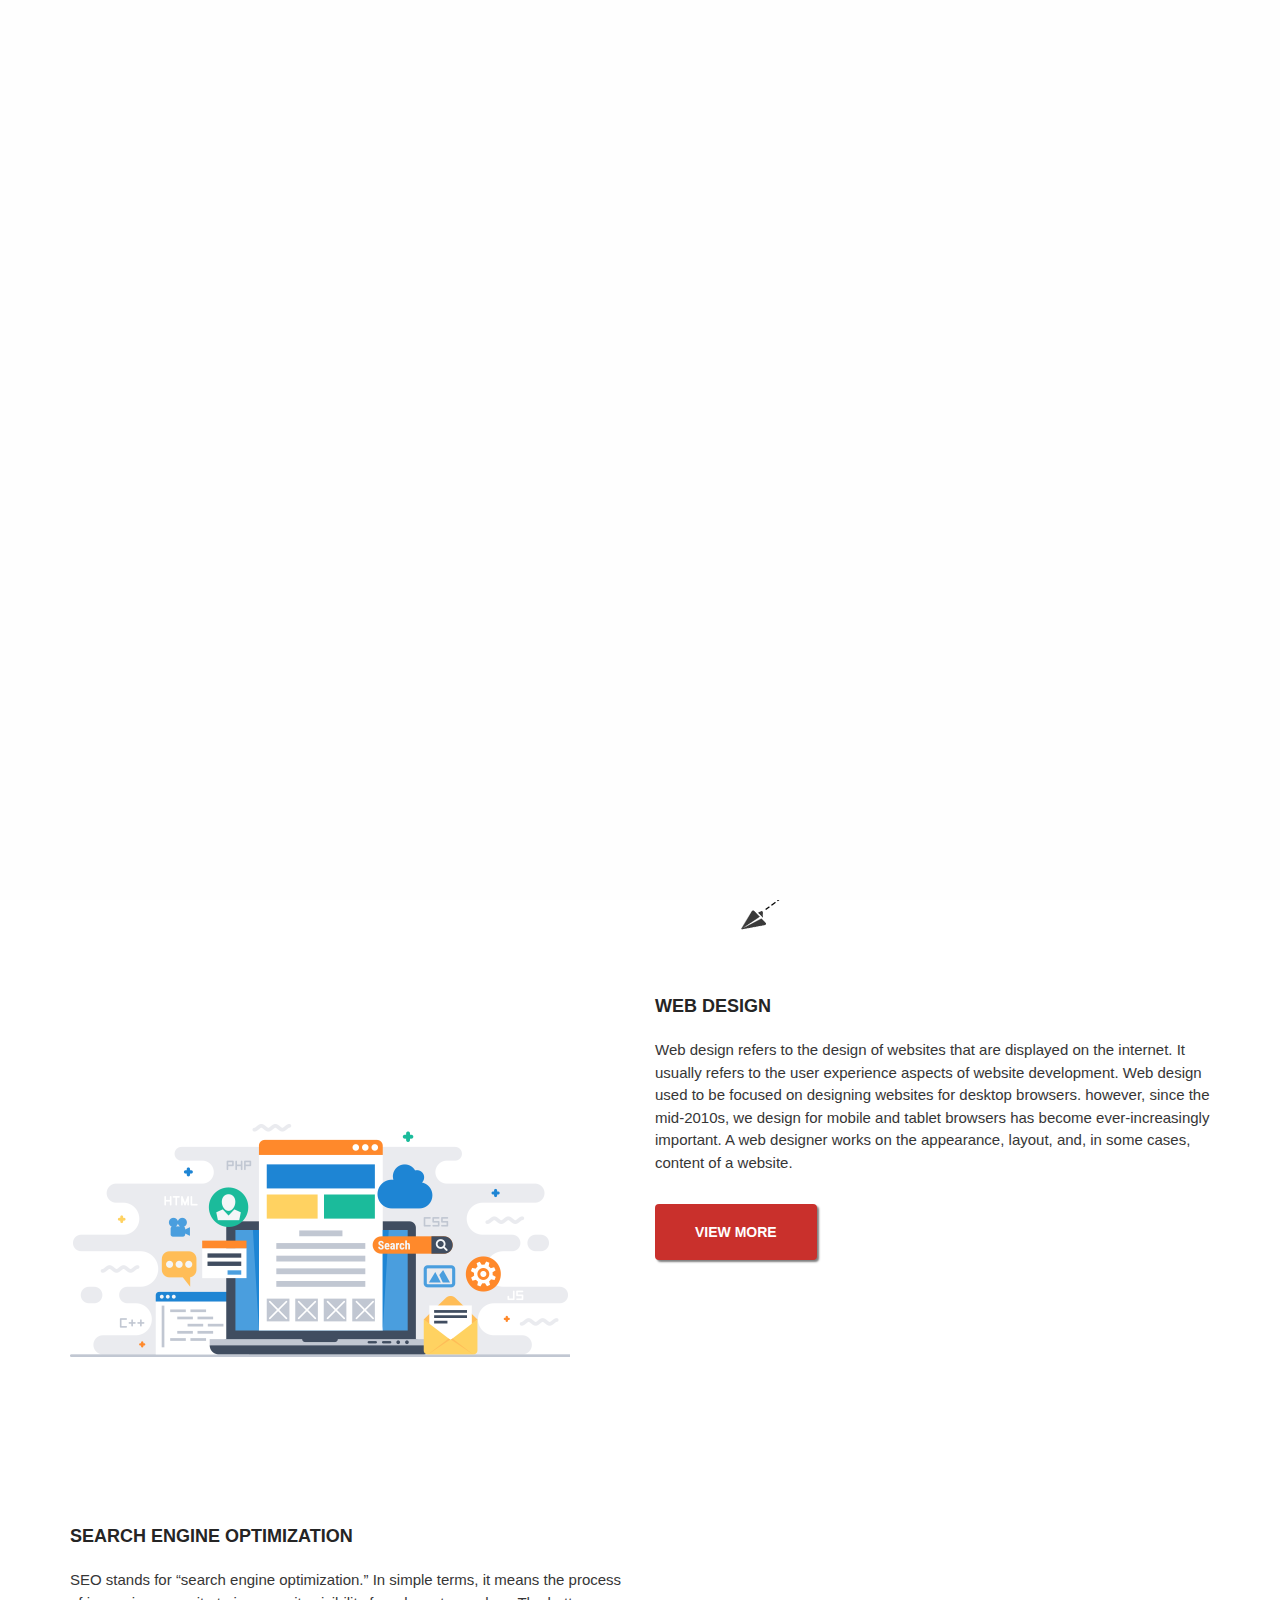
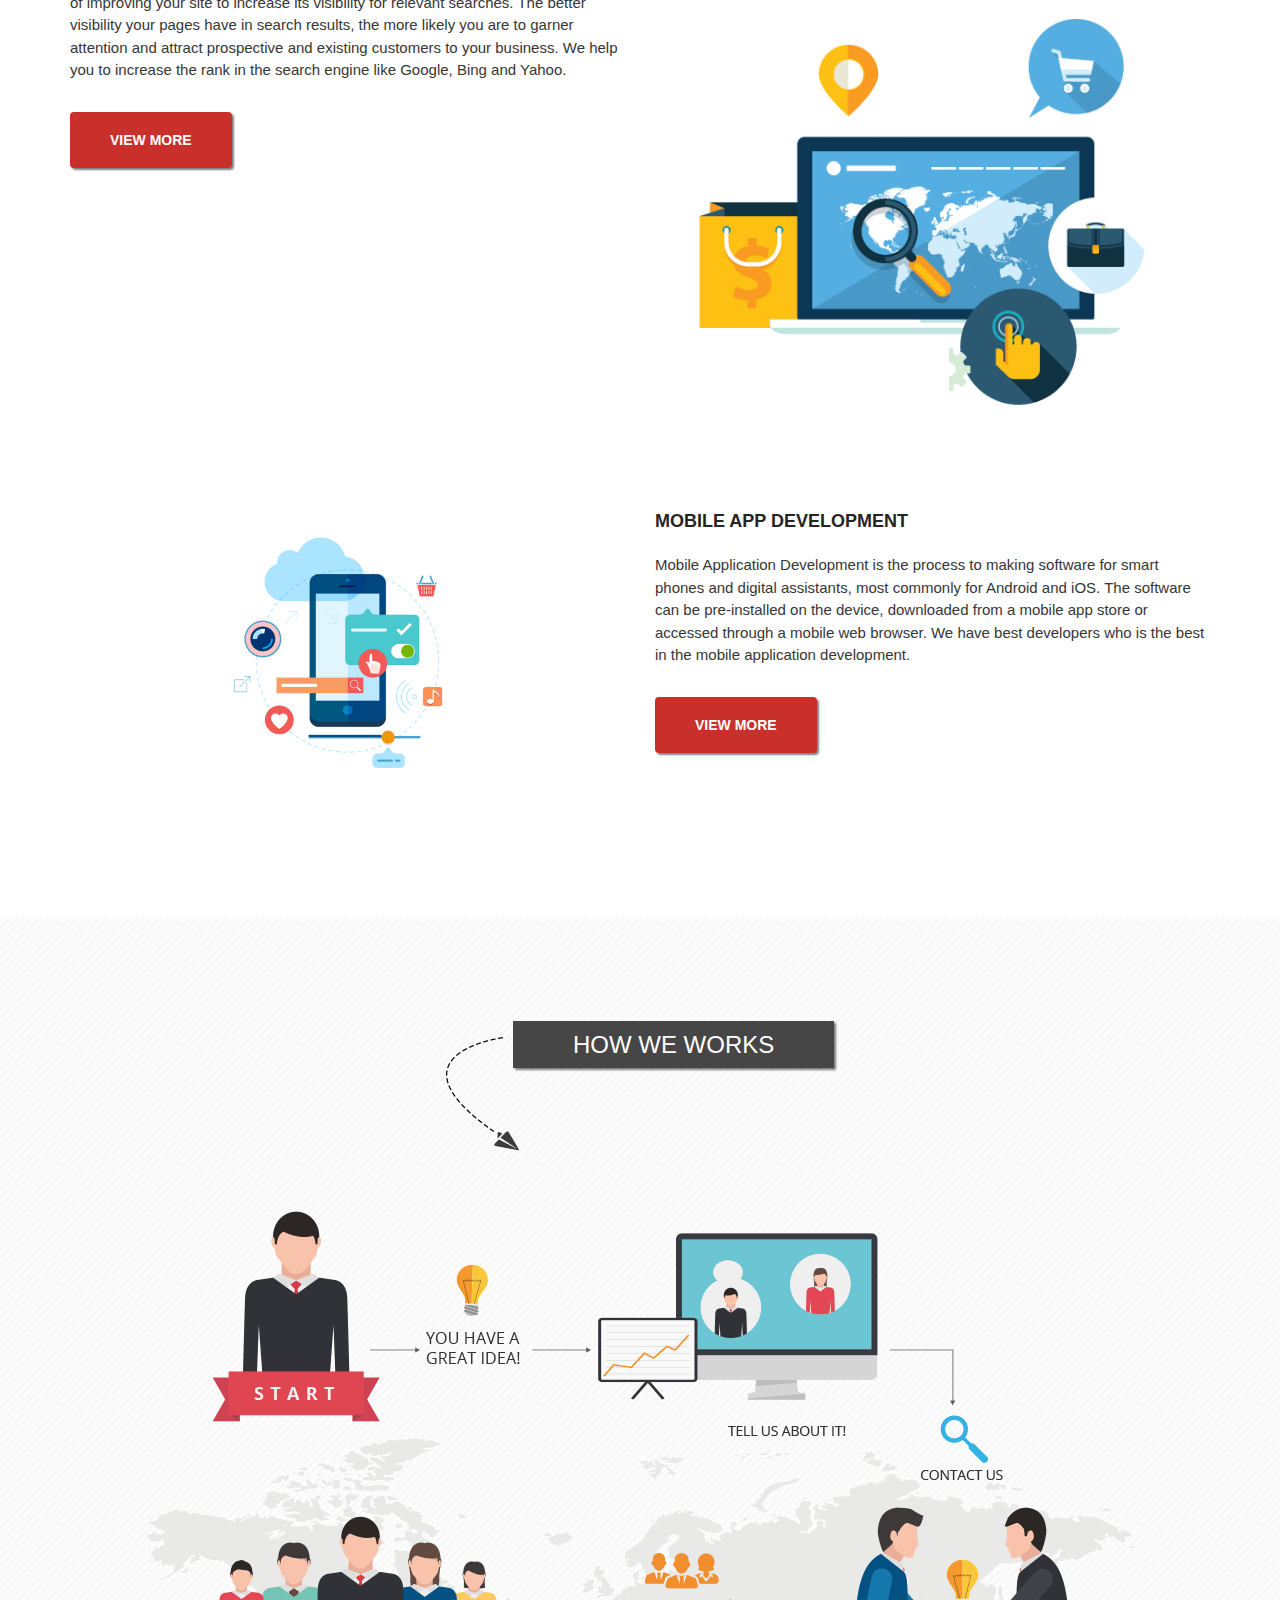
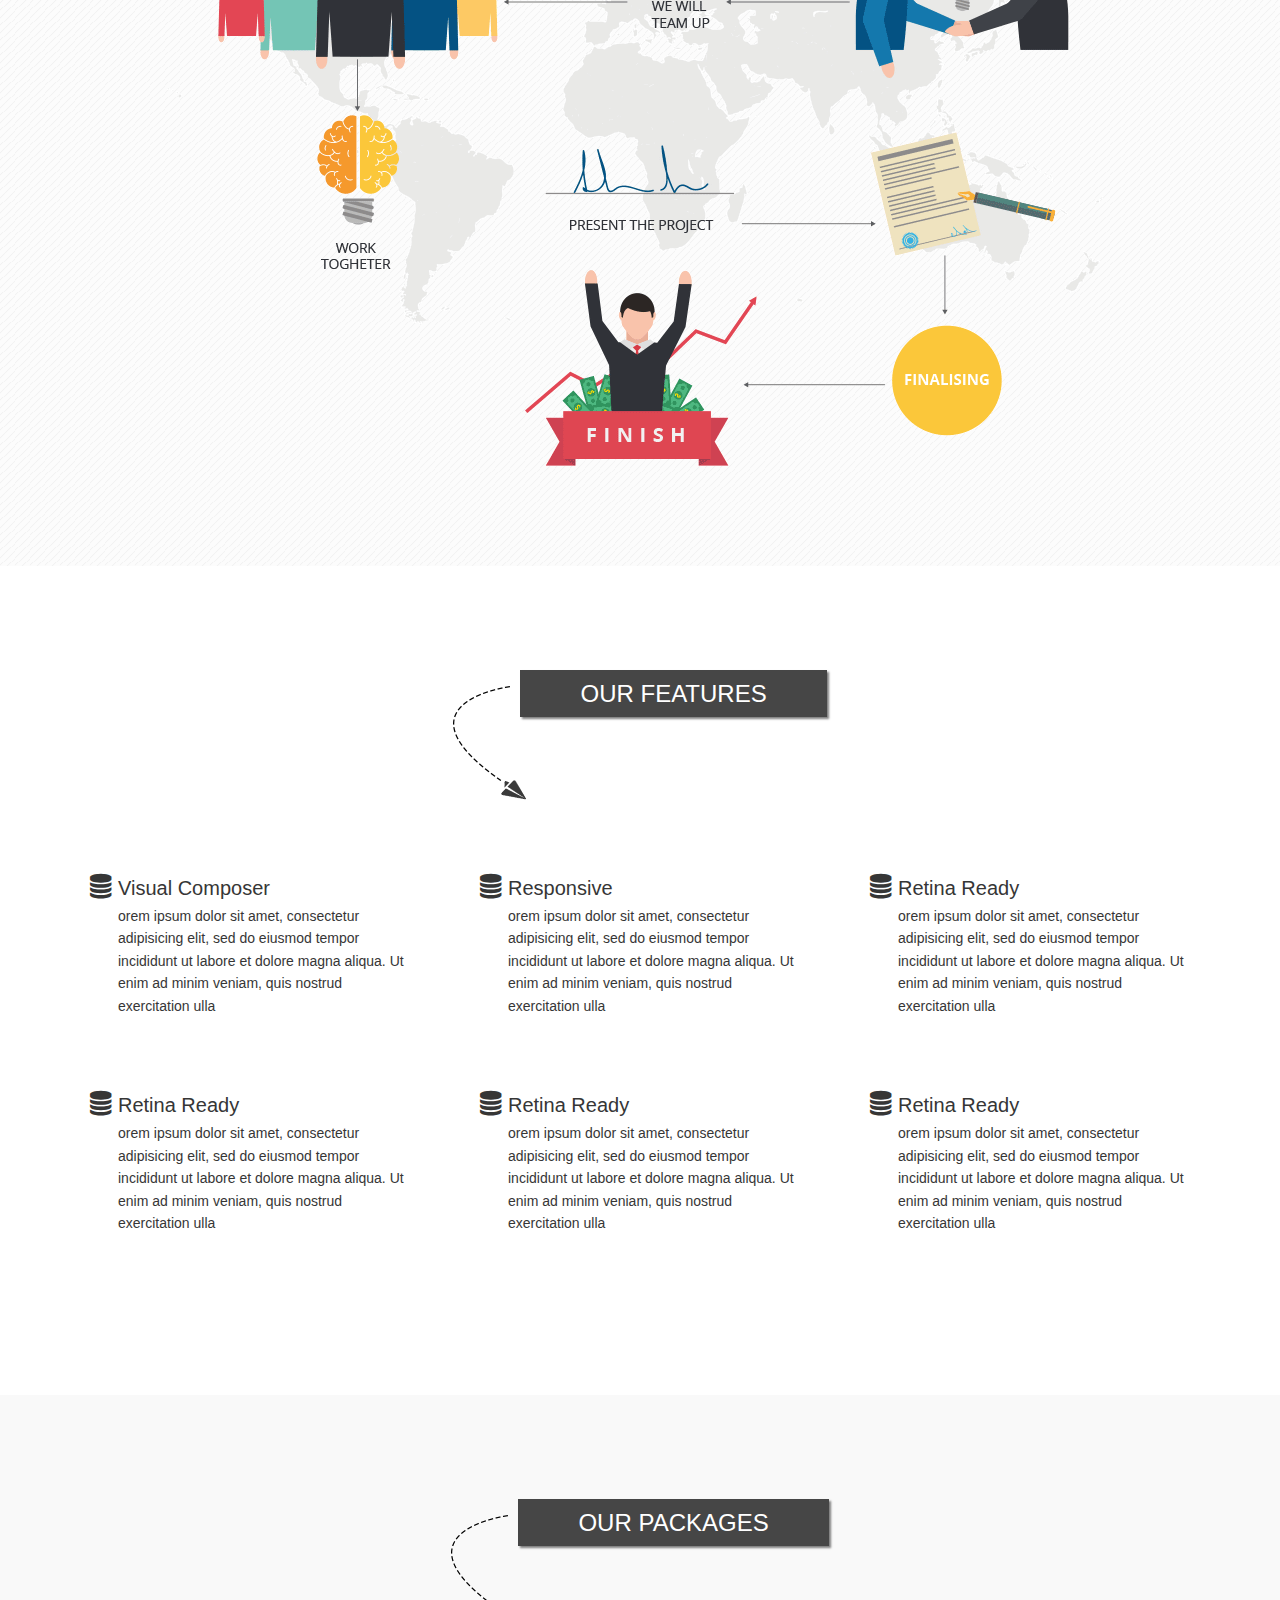
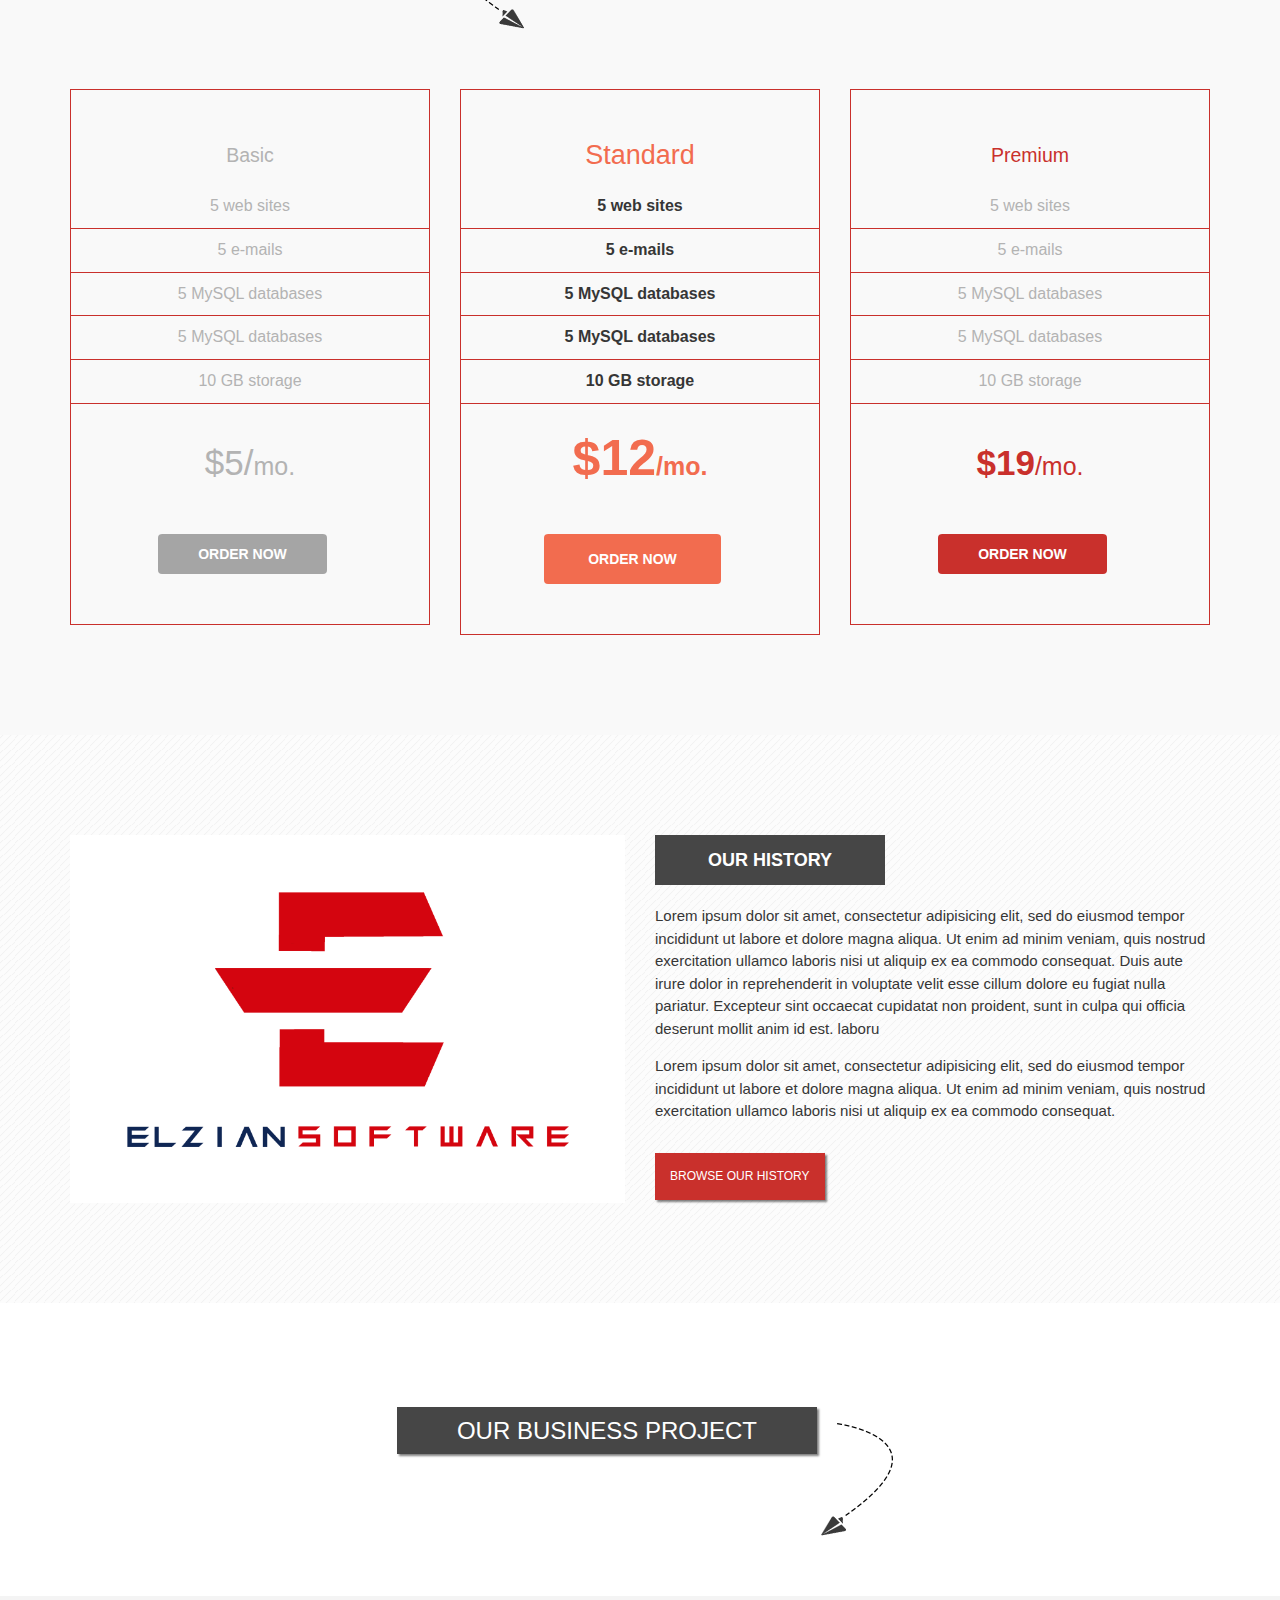
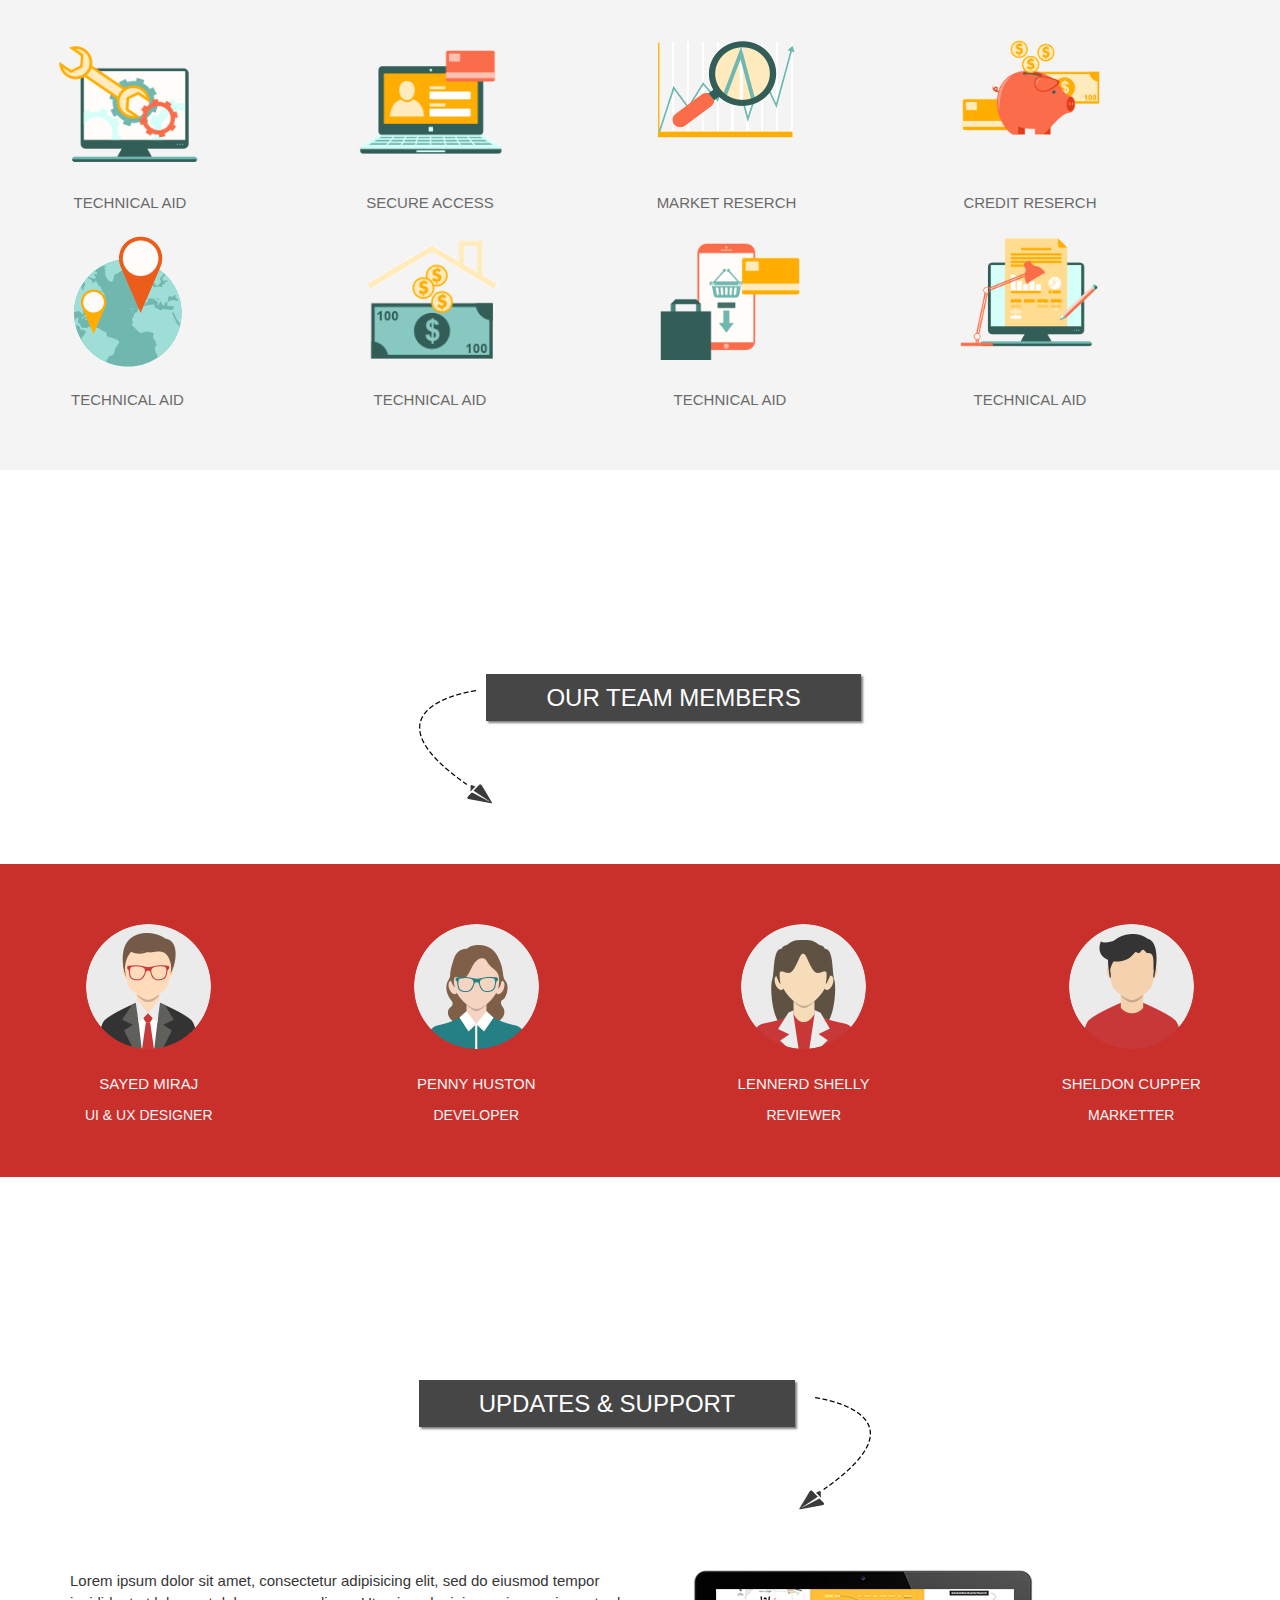
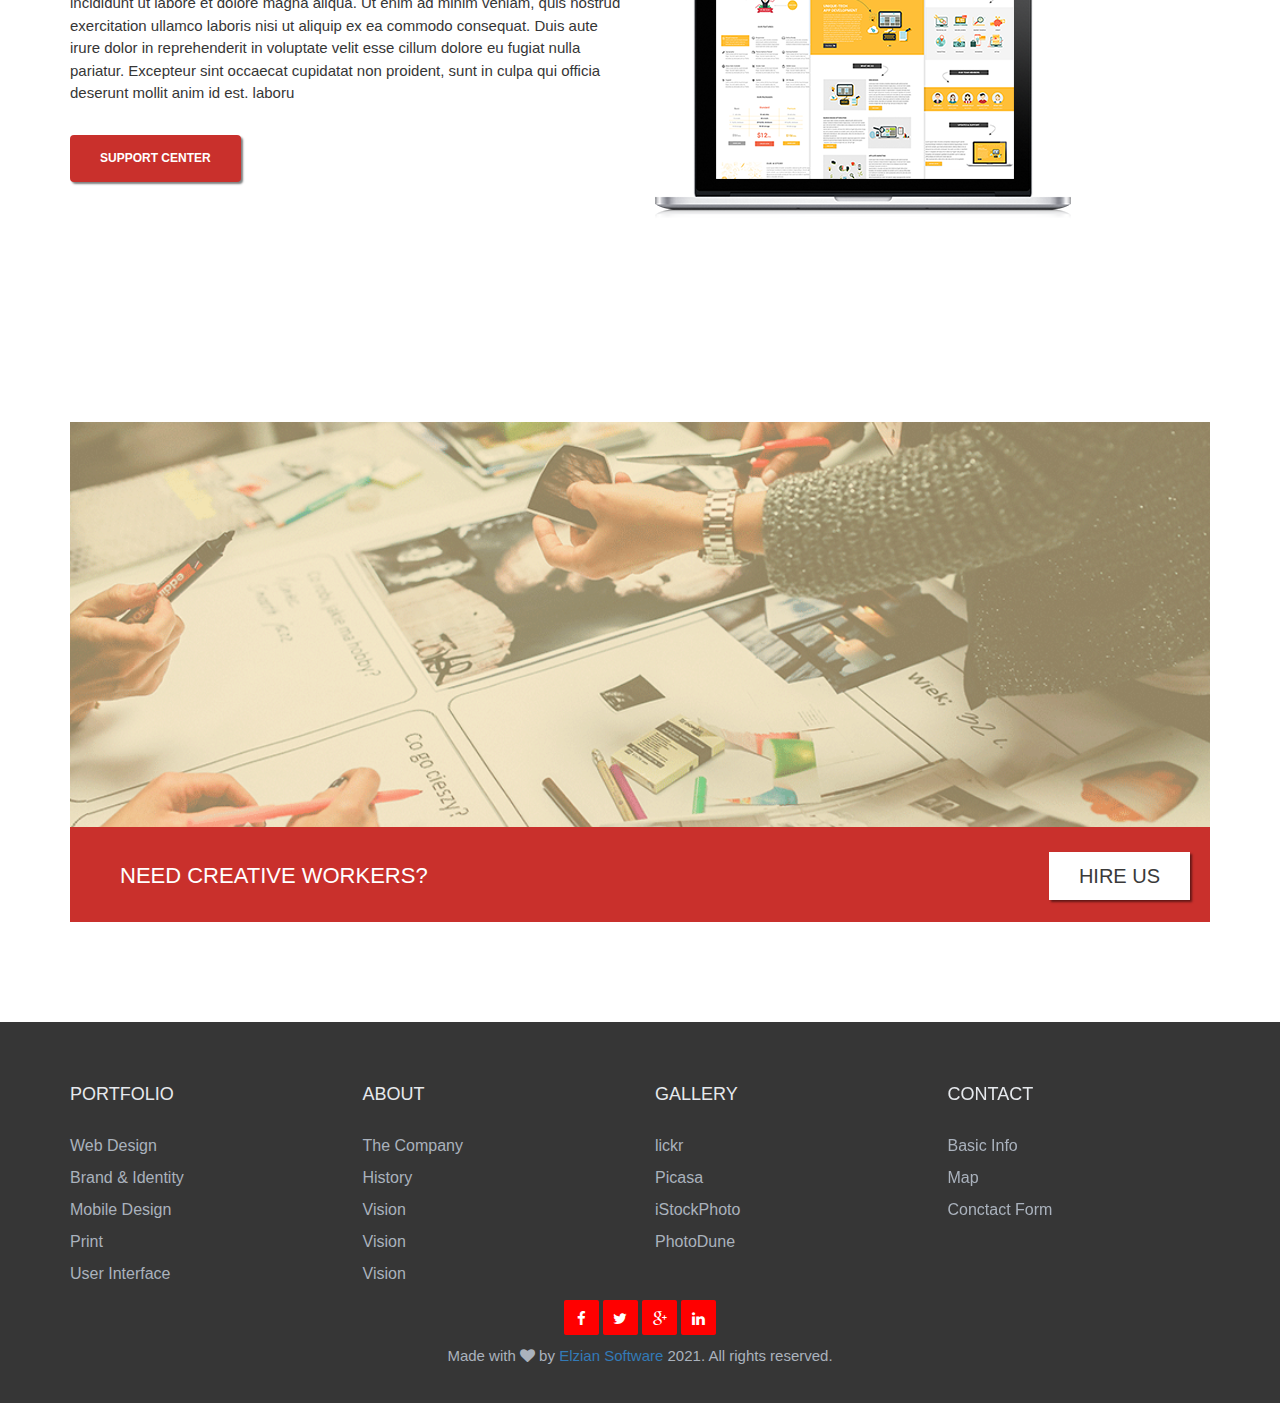
==== index.html @ 3d764363 "Add what we do section" ====
<!doctype html>
<!--[if lt IE 7]>      <html class="no-js lt-ie9 lt-ie8 lt-ie7" lang=""> <![endif]-->
<!--[if IE 7]>         <html class="no-js lt-ie9 lt-ie8" lang=""> <![endif]-->
<!--[if IE 8]>         <html class="no-js lt-ie9" lang=""> <![endif]-->
<!--[if gt IE 8]><!--> <html class="no-js" lang=""> <!--<![endif]-->
    <head>
        <meta charset="utf-8">
        <meta http-equiv="X-UA-Compatible" content="IE=edge,chrome=1">
        <title>Elzian Software</title>
        <meta name="description" content="">
        <meta name="viewport" content="width=device-width, initial-scale=1">
        <link rel="apple-touch-icon" href="apple-touch-icon.png">

        <link rel="stylesheet" href="assets/css/bootstrap.min.css">
        <!--        <link rel="stylesheet" href="assets/css/bootstrap-theme.min.css">-->


        <!--For Plugins external css-->
        <link rel="stylesheet" href="assets/css/plugins.css" />

        <!--Theme custom css -->
        <link rel="stylesheet" href="assets/css/style.css">

        <!--Theme Responsive css-->
        <link rel="stylesheet" href="assets/css/responsive.css" />

        <script src="assets/js/vendor/modernizr-2.8.3-respond-1.4.2.min.js"></script>
    </head>
    <body data-spy="scroll" data-target="#main-navbar">
        <!--[if lt IE 8]>
            <p class="browserupgrade">You are using an <strong>outdated</strong> browser. Please <a href="http://browsehappy.com/">upgrade your browser</a> to improve your experience.</p>
        <![endif]-->
		
		<div class='preloader'><div class='loaded'>&nbsp;</div></div>
        <div id="menubar" class="main-menu">	
            <nav class="navbar navbar-default navbar-fixed-top">
                <div class="container">
                    <!-- Brand and toggle get grouped for better mobile display -->
                    <div class="navbar-header">
                        <button type="button" class="navbar-toggle collapsed" data-toggle="collapse" data-target="#bs-example-navbar-collapse-1" aria-expanded="false">
                            <span class="sr-only">Toggle navigation</span>
                            <span class="icon-bar"></span>
                            <span class="icon-bar"></span>
                            <span class="icon-bar"></span>
                        </button>

                        <a class="navbar-brand" href="index.html"><img src="assets/images/white.png" alt="" height="50px"/></a>
                        <a class="navbar-brand" href="index.html"><img src="assets/images/logo.png" alt="" height="50px"/></a>
                    </div>

                    <!-- Collect the nav links, forms, and other content for toggling -->
                    <div class="collapse navbar-collapse" id="bs-example-navbar-collapse-1">
                        <ul class="nav navbar-nav navbar-right">
                            <li><a href="#home">Home<span class="sr-only">(current)</span></a></li>
                            <li><a href="#works-area">Service</a></li>
                            <li><a href="#our-team">About</a></li>
                            <li><a href="./portfolio.html">Portfolio</a></li>
                            <li><a href="#our-history">Academic</a></li>
                            <li><a href="#our-feature">Blog</a></li>
                            <li><a href="#">Contact Us</a></li>

                            <div class="contact-number text-right"> 
                                <ul><li class="">(+94 76 893 7675)</li></ul>
                            </div>

                        </ul>
                    </div><!-- /.navbar-collapse -->
                </div><!-- /.container-fluid -->
            </nav>
        </div>


        <!--Home page style-->
        <header id="home" class="sections">
            <div class="container">

                <div class="row">
                    <div class="homepage-style">

                        <div class="top-arrow hidden-xs text-center"><img src="assets/images/top-arrow.png" alt="" /></div>

                        <div class="col-md-6 col-sm-6 col-xs-12">
                            <div class="unique-apps">
                                <h2 style="color: black">ELZIAN SOFTWARE<br></h2>
                                <p style="color: black">
                                    Lorem ipsum dolor sit amet, consectetur adipisicing elit, sed do eiusmod tempor incididunt ut labore et dolore magna aliqua. Ut enim ad minim veniam, quis nostrud exercitation ullamco. 
                                    laboris nisi ut aliquip ex ea commodo consequat. Duis aute irure dolor in reprehenderit in voluptate velit esse cillum dolore eu fugiat nulla pariatur. Excepteur sint occaecat cupidatat non proident, sunt in culpa qui officia deserunt mollit. 
                                </p>

                                <div class="home-btn"><button class="btn btn-primary">View More <span><i class="fa fa-paper-plane"></i></span></button></div>
                            </div>
                        </div>

                        <div class="col-md-6 col-sm-6 col-xs-12">
                            <div class="slider-area">

                                <div id="carousel-example-generic" class="carousel slide" data-ride="carousel" data-interval="3000">
                                    <!-- Indicators -->
                                    <ol class="carousel-indicators">
                                        <li data-target="#carousel-example-generic" data-slide-to="0" class="active"></li>
                                        <li data-target="#carousel-example-generic" data-slide-to="1"></li>
                                        <li data-target="#carousel-example-generic" data-slide-to="2"></li>
                                        <li data-target="#carousel-example-generic" data-slide-to="3"></li>

                                    </ol>

                                    <!-- Wrapper for slides -->
                                    <div class="carousel-inner" role="listbox">

                                        <div class="item active">
                                            <img src="assets/images/slider-img.png" alt="" />
                                        </div>

                                        <div class="item">
                                            <img src="assets/images/slider-img.png" alt="" />
                                        </div>

                                        <div class="item">
                                            <img src="assets/images/slider-img.png" alt="" />
                                        </div>

                                        <div class="item">
                                            <img src="assets/images/slider-img.png" alt="" />
                                        </div>

                                    </div>

                                </div>

                            </div>
                        </div>

                    </div>	
                </div>

            </div>

        </header>

        <!-- Sections -->
        <section id="our-portfolio" class="sections">
            <div class="container">

                <div class="row">
                    <div class="heading">
                        <div class="title text-center arrow-right">
                            <h4 class="">WHAT WE DO </h4>
                            <img class="hidden-xs" src="assets/images/right-arrow.png" alt="" />

                        </div>
                    </div>	


                    <!-- Example row of columns -->

                    <div class="portfolio-wrap">

                        <div class="portfolio">

                            <div class="col-md-6 col-sm-6 col-xs-12">
                                <img src="assets/images/webdev.png" alt="" />
                            </div>
                            <div class="col-md-6 col-sm-6 col-xs-12">
                                <div class="portfolio-item">
                                    <h4>WEB DESIGN</h4>
                                    <p>
                                        Web design refers to the design of websites that are displayed on the internet.
                                        It usually refers to the user experience aspects of website development.
                                        Web design used to be focused on designing websites for desktop browsers.
                                        however, since the mid-2010s, we design for mobile and tablet browsers has become ever-increasingly important.
                                        A web designer works on the appearance, layout, and, in some cases, content of a website.
                                    </p>
                                    <button class="btn pt-btn btn-primary">View More</button>
                                </div>
                            </div>

                        </div>



                        <div class="portfolio">

                            <div class="col-md-6 col-sm-6 col-xs-12">
                                <div class="portfolio-item">
                                    <h4>SEARCH ENGINE OPTIMIZATION</h4>
                                    <p>
                                        SEO stands for “search engine optimization.” In simple terms, it means the process of improving your site to increase its visibility for relevant searches.
                                        The better visibility your pages have in search results, the more likely you are to garner attention and attract prospective and existing customers to your business.
                                        We help you to increase the rank in the search engine like Google, Bing and Yahoo.
                                    </p>
                                    <button class="btn pt-btn btn-primary">View More</button>
                                </div>
                            </div>

                            <div class="col-md-6 col-sm-6 col-xs-12">
                                <img class="portfolio-img img-responsive" src="assets/images/seo.png" alt="" />
                            </div>

                        </div>



                        <div class="portfolio">
                            <div class="col-md-6 col-sm-6 col-xs-12">
                                <img class="portfolio-img img-responsive" src="assets/images/mobile.png" alt="" />
                            </div>
                            <div class="col-md-6 col-sm-6 col-xs-12">
                                <div class="portfolio-item">
                                    <h4>MOBILE APP DEVELOPMENT</h4>
                                    <p>
                                        Mobile Application Development is the process to making software for smart phones and digital assistants, most commonly for Android and iOS.
                                        The software can be pre-installed on the device, downloaded from a mobile app store or accessed through a mobile web browser. We have
                                        best developers who is the best in the mobile application development.
                                    </p>
                                    <button class="btn pt-btn btn-primary">View More</button>
                                </div>
                            </div>
                        </div>
                    </div>
                </div>
            </div>


            <!-- /container -->       
        </section>

        <section id="works-area" class="sections">
            <div class="container text-center">

                <div class="heading">
                    <div class="title text-center arrow-left">
                        <img class="hidden-xs" src="assets/images/left-arrow.png" alt="" />

                        <h4 class="">HOW WE WORKS </h4>
                    </div>
                </div>	

                <div class="row">
                    <div class="col-md-12 col-sm-12 col-xs-12">
                        <div class="main-works">
                            <img src="assets/images/map.png" alt="" />
                        </div>
                    </div>
                </div>	
            </div>
        </section>

        <section id="our-feature" class="sections">
            <div class="container">
                <div class="heading">
                    <div class="title text-center arrow-left">
                        <img class="hidden-xs" src="assets/images/left-arrow.png" alt="" />

                        <h4 class="">Our Features</h4>
                    </div>
                </div>

                <div class="feature-wrapper">
                    <div class="row">

                        <div class="col-md-4 col-sm-6 col-xs-12">
                            <div class="features-content">
                                <h4><i class="fa fa-database"></i><span>Visual Composer</span></h4>
                                <p>orem ipsum dolor sit amet, consectetur adipisicing elit, sed do eiusmod tempor incididunt ut labore et dolore magna aliqua. Ut enim ad minim veniam, quis nostrud exercitation ulla</p>
                            </div>
                        </div>

                        <div class="col-md-4 col-sm-6 col-xs-12">
                            <div class="features-content"> 
                                <h4><i class="fa fa-database"></i><span>Responsive</span></h4>
                                <p>orem ipsum dolor sit amet, consectetur adipisicing elit, sed do eiusmod tempor incididunt ut labore et dolore magna aliqua. Ut enim ad minim veniam, quis nostrud exercitation ulla</p>
                            </div>
                        </div>

                        <div class="col-md-4 col-sm-6 col-xs-12">
                            <div class="features-content"> 
                                <h4><i class="fa fa-database"></i><span>Retina Ready</span></h4>
                                <p>orem ipsum dolor sit amet, consectetur adipisicing elit, sed do eiusmod tempor incididunt ut labore et dolore magna aliqua. Ut enim ad minim veniam, quis nostrud exercitation ulla</p>
                            </div>
                        </div>

                        <div class="col-md-4 col-sm-6 col-xs-12">
                            <div class="features-content"> 
                                <h4><i class="fa fa-database"></i><span>Retina Ready</span></h4>
                                <p>orem ipsum dolor sit amet, consectetur adipisicing elit, sed do eiusmod tempor incididunt ut labore et dolore magna aliqua. Ut enim ad minim veniam, quis nostrud exercitation ulla</p>
                            </div>
                        </div>

                        <div class="col-md-4 col-sm-6 col-xs-12">
                            <div class="features-content"> 
                                <h4><i class="fa fa-database"></i><span>Retina Ready</span></h4>
                                <p>orem ipsum dolor sit amet, consectetur adipisicing elit, sed do eiusmod tempor incididunt ut labore et dolore magna aliqua. Ut enim ad minim veniam, quis nostrud exercitation ulla</p>
                            </div>
                        </div>

                        <div class="col-md-4 col-sm-6 col-xs-12">
                            <div class="features-content"> 
                                <h4><i class="fa fa-database"></i><span>Retina Ready</span></h4>
                                <p>orem ipsum dolor sit amet, consectetur adipisicing elit, sed do eiusmod tempor incididunt ut labore et dolore magna aliqua. Ut enim ad minim veniam, quis nostrud exercitation ulla</p>
                            </div>
                        </div>


                    </div>	
                </div>		


            </div>


        </section>

        <section id="our-package" class="sections lightbg">
            <div class="container">

                <div class="heading">
                    <div class="title text-center arrow-left">
                        <img class="hidden-xs" src="assets/images/left-arrow.png" alt="" />

                        <h4 class="">Our Packages</h4>
                    </div>
                </div>

                <div class="row">


                    <div class="main-package text-center">
                        <div class="col-md-4 col-sm-12 col-xs-12">
                            <div class="package-item basic">

                                <h5>Basic</h5>

                                <ul>
                                    <li>5 web sites</li>
                                    <li>5 e-mails</li>
                                    <li>5 MySQL databases</li>
                                    <li>5 MySQL databases</li>
                                    <li>10 GB storage</li>
                                </ul>

                                <div class="package-bottom-area">
                                    <h3>$5/<span>mo.</span></h3>
                                </div>

                                <div class="pkg-btn"><a href="" class="btn btn-primary">ORDER NOW</a></div>

                            </div>


                        </div>

                        <div class="col-md-4 col-sm-12 col-xs-12">
                            <div class="package-item standard">

                                <h5>Standard</h5>

                                <ul>
                                    <li>5 web sites</li>
                                    <li>5 e-mails</li>
                                    <li>5 MySQL databases</li>
                                    <li>5 MySQL databases</li>
                                    <li>10 GB storage</li>
                                </ul>

                                <div class="package-bottom-area">
                                    <h3>$12<span>/mo.</span></h3>
                                </div>

                                <div class="pkg-btn"><a href="" class="btn btn-primary">ORDER NOW</a></div>

                            </div>


                        </div>

                        <div class="col-md-4 col-sm-12 col-xs-12">
                            <div class="package-item premium">

                                <h5>Premium</h5>

                                <ul>
                                    <li>5 web sites</li>
                                    <li>5 e-mails</li>
                                    <li>5 MySQL databases</li>
                                    <li>5 MySQL databases</li>
                                    <li>10 GB storage</li>
                                </ul>

                                <div class="package-bottom-area">
                                    <h3>$19<span>/mo.</span></h3>
                                </div>

                                <div class="pkg-btn"><a href="" class="btn btn-primary">ORDER NOW</a></div>

                            </div>


                        </div>

                    </div>


                </div>
            </div>	
        </section>

        <section id="our-history" class="sections">
            <div class="container">

                <div class="row">

                    <div class="main-history">

                        <div class="col-md-6 col-sm-12 col-xs-12">
                            <div class="history-img" style="padding: 10%;">
                                <img src="assets/images/elzian_software.png" alt=""/>
                            </div>
                        </div>



                        <div class="col-md-6 col-sm-12 col-xs-12">
                            <div class="history-wrapper">
                                <div class="history-heading"> 
                                    <h5 class="our-history">Our History</h5>
                                </div>

                                <div class="history-content">
                                    <p>
                                        Lorem ipsum dolor sit amet, consectetur adipisicing elit, sed do eiusmod tempor incididunt ut labore et dolore magna aliqua. Ut enim ad minim veniam, quis nostrud exercitation ullamco laboris nisi ut aliquip ex ea commodo 
                                        consequat. Duis aute irure dolor in reprehenderit in voluptate velit esse cillum dolore eu fugiat nulla pariatur. Excepteur sint occaecat cupidatat non proident, sunt in culpa qui officia deserunt mollit anim id est. laboru
                                    </p>

                                    <p>
                                        Lorem ipsum dolor sit amet, consectetur adipisicing elit, sed do eiusmod tempor incididunt ut labore et dolore magna aliqua. Ut enim ad minim veniam, quis nostrud exercitation ullamco laboris nisi ut aliquip ex ea commodo 
                                        consequat.
                                    </p>

                                    <div class="hst-btn"><button class="btn btn-primary" style="color: white">BROWSE OUR HISTORY</button></div>

                                </div>
                            </div>
                        </div>
                    </div>
                </div>
            </div>
        </section>

        <section id="our-project" class="sections">
            <div class="container-fluid">

                <div class="heading">
                    <div class="title text-center arrow-left">

                        <h4 class="">Our Business Project</h4>
                        <img class="hidden-xs" src="assets/images/right-arrow.png" alt="" />
                    </div>
                </div>

                <div class="row">


                    <div class="main-project text-center">

                        <div class="col-md-3 col-sm-6 col-xs-6">
                            <div class="project-item">
                                <div class="project-photo"><img src="assets/images/projects/1.png" alt="" /></div>
                                <h5>TECHNICAL AID</h5>
                            </div>
                        </div>

                        <div class="col-md-3 col-sm-6 col-xs-6">
                            <div class="project-item">
                                <div class="project-photo"><img src="assets/images/projects/2.png" alt="" /></div>
                                <h5>SECURE ACCESS</h5>
                            </div>
                        </div>

                        <div class="col-md-3 col-sm-6 col-xs-6">
                            <div class="project-item">
                                <div class="project-photo"><img src="assets/images/projects/3.png" alt="" /></div>
                                <h5>MARKET RESERCH</h5>
                            </div>
                        </div>

                        <div class="col-md-3 col-sm-6 col-xs-6">
                            <div class="project-item">
                                <div class="project-photo"><img src="assets/images/projects/4.png" alt="" /></div>
                                <h5>CREDIT RESERCH</h5>
                            </div>
                        </div>

                        <div class="col-md-3 col-sm-6 col-xs-6">
                            <div class="project-item">
                                <div class="project-photo"><img src="assets/images/projects/5.png" alt=""/></div>
                                <h5>TECHNICAL AID</h5>
                            </div>
                        </div>

                        <div class="col-md-3 col-sm-6 col-xs-6">
                            <div class="project-item">
                                <div class="project-photo"><img src="assets/images/projects/6.png" alt="" /></div>
                                <h5>TECHNICAL AID</h5>
                            </div>
                        </div>

                        <div class="col-md-3 col-sm-6 col-xs-6">
                            <div class="project-item">
                                <div class="project-photo"><img src="assets/images/projects/7.png" alt="" /></div>
                                <h5>TECHNICAL AID</h5>
                            </div>
                        </div>

                        <div class="col-md-3 col-sm-6 col-xs-6">
                            <div class="project-item">
                                <div class="project-photo"><img src="assets/images/projects/8.png" alt="" /></div>
                                <h5>TECHNICAL AID</h5>
                            </div>
                        </div>


                    </div>

                </div>
            </div>
        </section>

        <section id="our-team" class="sections">
            <div class="container">

                <div class="heading">
                    <div class="title text-center arrow-left">
                        <img class="hidden-xs" src="assets/images/left-arrow.png" alt="" />

                        <h4 class="">Our Team Members</h4>
                    </div>
                </div>
            </div>

            <div class="container-fluid project-bg">
                <div class="row">

                    <div class="main-team text-center">

                        <div class="col-md-3 col-sm-6 col-xs-12">
                            <div class="team-member">

                                <img class="img-circle" src="assets/images/team/1.png" alt="" />
                                <h5>SAYED MIRAJ</h5>
                                <p>UI & UX DESIGNER</p>
                            </div>
                        </div>

                        <div class="col-md-3 col-sm-6 col-xs-12">
                            <div class="team-member">
                                <img class="img-circle" src="assets/images/team/2.png" alt="" />
                                <h5>PENNY HUSTON</h5>
                                <p>DEVELOPER</p>
                            </div>
                        </div>

                        <div class="col-md-3 col-sm-6 col-xs-12">
                            <div class="team-member">
                                <img class="img-circle" src="assets/images/team/3.png" alt="" />
                                <h5>LENNERD SHELLY</h5>
                                <p>REVIEWER</p>
                            </div>
                        </div>

                        <div class="col-md-3 col-sm-6 col-xs-12">
                            <div class="team-member">
                                <img class="img-circle" src="assets/images/team/4.png" alt="" />
                                <h5>SHELDON CUPPER</h5>
                                <p>MARKETTER</p>
                            </div>
                        </div>

                    </div>

                </div>
            </div>
        </section>

        <section id="our-supports" class="sections">
            <div class="container">

                <div class="heading">
                    <div class="title text-center arrow-left">

                        <h4 class="">Updates & Support</h4>
                        <img class="hidden-xs" src="assets/images/right-arrow.png" alt="" />
                    </div>
                </div>

                <!-- Example row of columns -->
                <div class="row">


                    <div class="col-sm-6 col-xs-12">
                        <div class="supports-content">
                            <p>
                                Lorem ipsum dolor sit amet, consectetur adipisicing elit, sed do eiusmod tempor incididunt ut labore et dolore magna aliqua. Ut enim ad minim veniam, quis nostrud exercitation ullamco laboris nisi ut aliquip ex ea commodo 
                                consequat. Duis aute irure dolor in reprehenderit in voluptate velit esse cillum dolore eu fugiat nulla pariatur. Excepteur sint occaecat cupidatat non proident, sunt in culpa qui officia deserunt mollit anim id est. laboru
                            </p>
                            <div class="spt-btn"><button class="btn btn-primary" style="color: white;">SUPPORT CENTER</button></div>
                        </div>
                    </div>

                    <div class="col-sm-6 col-xs-12">
                        <div class="supports-img"><img class="img-responsive" src="assets/images/monitor.png" alt="" /></div>
                    </div>


                </div>

            </div> <!-- /container -->       
        </section>

        <section id="hire-us" class="sections">

            <div class="container">

                <!-- Example row of columns -->
                <div class="row">
                    <div class="col-md-12 col-sm-12 col-xs-12">
                        <div class="hire-content">
                            <div class="img-overlay">

                                <div class="creative-works">
                                    <h3>NEED CREATIVE WORKERS?</h3>
                                    <button class="btn hire-btn btn-primary">HIRE US</button>
                                </div>

                            </div>

                        </div>

                    </div>
                </div>

            </div> <!-- /container -->  

        </section>

        <div class="scroll-top">

            <div class="scrollup">
                <i class="fa fa-angle-double-up"></i>
            </div>

        </div>

        <!--Footer-->
        <footer id="footer" class="footer">
            <div class="container">

                <div class="row">
                    <div class="main-footer">
                        <div class="col-md-3 col-sm-6 col-xs-6">
                            <div class="footer-item">
                                <h2>PORTFOLIO</h2>
                                <ul>
                                    <li><a href="#">Web Design</a></li>
                                    <li><a href="#">Brand & Identity</a></li>
                                    <li><a href="#">Mobile Design</a></li>
                                    <li><a href="#">Print</a></li>
                                    <li><a href="#">User Interface</a></li>
                                </ul>
                            </div>
                        </div>

                        <div class="col-md-3 col-sm-6 col-xs-6">
                            <div class="footer-item">
                                <h2>ABOUT</h2>
                                <ul>
                                    <li><a href="#">The Company</a></li>
                                    <li><a href="#">History</a></li>
                                    <li><a href="#">Vision</a></li>
                                    <li><a href="#">Vision</a></li>
                                    <li><a href="#">Vision</a></li>
                                </ul>
                            </div>
                        </div>

                        <div class="col-md-3 col-sm-6 col-xs-6">
                            <div class="footer-item">
                                <h2>GALLERY</h2>
                                <ul>
                                    <li><a href="#">lickr</a></li>
                                    <li><a href="#">Picasa</a></li>
                                    <li><a href="#">iStockPhoto</a></li>
                                    <li><a href="#">PhotoDune</a></li>
                                </ul>
                            </div>
                        </div>

                        <div class="col-md-3 col-sm-6 col-xs-6">
                            <div class="footer-item">
                                <h2>CONTACT</h2>
                                <ul>
                                    <li><a href="#">Basic Info</a></li>
                                    <li><a href="#">Map</a></li>
                                    <li><a href="#">Conctact Form</a></li>

                                </ul>
                            </div>
                        </div>

                    </div>

                    <div class="socio-copyright">

                        <div class="social">
                            <a target="_blank" href="#"><i class="fa fa-facebook"></i></a>
                            <a target="_blank" href="#"><i class="fa fa-twitter"></i></a>
                            <a target="_blank" href="#"><i class="fa fa-google-plus"></i></a>
                            <a target="_blank" href="#"><i class="fa fa-linkedin"></i></a>
                        </div>

                        <p>Made with <i class="fa fa-heart"></i> by <a target="_blank" href="https://software.elzian.com"> Elzian Software </a>2021. All rights reserved.</p>
                    </div>

                </div>	
            </div>

        </footer>


        <script src="assets/js/vendor/jquery-1.11.2.min.js"></script>
        <script src="assets/js/vendor/bootstrap.min.js"></script>

        <script src="assets/js/plugins.js"></script>
        <script src="assets/js/main.js"></script>
    </body>
</html>
---- assets/css/plugins.css ----
/*
Author: XpeedStudio
Author URI: http://themeforest.net/user/XpeedStudio/portfolio
*/


//Animate CSS

@charset "UTF-8";.animated{-webkit-animation-duration:1s;animation-duration:1s;-webkit-animation-fill-mode:both;animation-fill-mode:both}.animated.hinge{-webkit-animation-duration:2s;animation-duration:2s}@-webkit-keyframes bounce{0%,20%,50%,80%,100%{-webkit-transform:translateY(0);transform:translateY(0)}40%{-webkit-transform:translateY(-30px);transform:translateY(-30px)}60%{-webkit-transform:translateY(-15px);transform:translateY(-15px)}}@keyframes bounce{0%,20%,50%,80%,100%{-webkit-transform:translateY(0);-ms-transform:translateY(0);transform:translateY(0)}40%{-webkit-transform:translateY(-30px);-ms-transform:translateY(-30px);transform:translateY(-30px)}60%{-webkit-transform:translateY(-15px);-ms-transform:translateY(-15px);transform:translateY(-15px)}}.bounce{-webkit-animation-name:bounce;animation-name:bounce}@-webkit-keyframes flash{0%,50%,100%{opacity:1}25%,75%{opacity:0}}@keyframes flash{0%,50%,100%{opacity:1}25%,75%{opacity:0}}.flash{-webkit-animation-name:flash;animation-name:flash}@-webkit-keyframes pulse{0%{-webkit-transform:scale(1);transform:scale(1)}50%{-webkit-transform:scale(1.1);transform:scale(1.1)}100%{-webkit-transform:scale(1);transform:scale(1)}}@keyframes pulse{0%{-webkit-transform:scale(1);-ms-transform:scale(1);transform:scale(1)}50%{-webkit-transform:scale(1.1);-ms-transform:scale(1.1);transform:scale(1.1)}100%{-webkit-transform:scale(1);-ms-transform:scale(1);transform:scale(1)}}.pulse{-webkit-animation-name:pulse;animation-name:pulse}@-webkit-keyframes shake{0%,100%{-webkit-transform:translateX(0);transform:translateX(0)}10%,30%,50%,70%,90%{-webkit-transform:translateX(-10px);transform:translateX(-10px)}20%,40%,60%,80%{-webkit-transform:translateX(10px);transform:translateX(10px)}}@keyframes shake{0%,100%{-webkit-transform:translateX(0);-ms-transform:translateX(0);transform:translateX(0)}10%,30%,50%,70%,90%{-webkit-transform:translateX(-10px);-ms-transform:translateX(-10px);transform:translateX(-10px)}20%,40%,60%,80%{-webkit-transform:translateX(10px);-ms-transform:translateX(10px);transform:translateX(10px)}}.shake{-webkit-animation-name:shake;animation-name:shake}@-webkit-keyframes swing{20%{-webkit-transform:rotate(15deg);transform:rotate(15deg)}40%{-webkit-transform:rotate(-10deg);transform:rotate(-10deg)}60%{-webkit-transform:rotate(5deg);transform:rotate(5deg)}80%{-webkit-transform:rotate(-5deg);transform:rotate(-5deg)}100%{-webkit-transform:rotate(0);transform:rotate(0)}}@keyframes swing{20%{-webkit-transform:rotate(15deg);-ms-transform:rotate(15deg);transform:rotate(15deg)}40%{-webkit-transform:rotate(-10deg);-ms-transform:rotate(-10deg);transform:rotate(-10deg)}60%{-webkit-transform:rotate(5deg);-ms-transform:rotate(5deg);transform:rotate(5deg)}80%{-webkit-transform:rotate(-5deg);-ms-transform:rotate(-5deg);transform:rotate(-5deg)}100%{-webkit-transform:rotate(0);-ms-transform:rotate(0);transform:rotate(0)}}.swing{-webkit-transform-origin:top center;-ms-transform-origin:top center;transform-origin:top center;-webkit-animation-name:swing;animation-name:swing}@-webkit-keyframes tada{0%{-webkit-transform:scale(1);transform:scale(1)}10%,20%{-webkit-transform:scale(.9)rotate(-3deg);transform:scale(.9)rotate(-3deg)}30%,50%,70%,90%{-webkit-transform:scale(1.1)rotate(3deg);transform:scale(1.1)rotate(3deg)}40%,60%,80%{-webkit-transform:scale(1.1)rotate(-3deg);transform:scale(1.1)rotate(-3deg)}100%{-webkit-transform:scale(1)rotate(0);transform:scale(1)rotate(0)}}@keyframes tada{0%{-webkit-transform:scale(1);-ms-transform:scale(1);transform:scale(1)}10%,20%{-webkit-transform:scale(.9)rotate(-3deg);-ms-transform:scale(.9)rotate(-3deg);transform:scale(.9)rotate(-3deg)}30%,50%,70%,90%{-webkit-transform:scale(1.1)rotate(3deg);-ms-transform:scale(1.1)rotate(3deg);transform:scale(1.1)rotate(3deg)}40%,60%,80%{-webkit-transform:scale(1.1)rotate(-3deg);-ms-transform:scale(1.1)rotate(-3deg);transform:scale(1.1)rotate(-3deg)}100%{-webkit-transform:scale(1)rotate(0);-ms-transform:scale(1)rotate(0);transform:scale(1)rotate(0)}}.tada{-webkit-animation-name:tada;animation-name:tada}@-webkit-keyframes wobble{0%{-webkit-transform:translateX(0%);transform:translateX(0%)}15%{-webkit-transform:translateX(-25%)rotate(-5deg);transform:translateX(-25%)rotate(-5deg)}30%{-webkit-transform:translateX(20%)rotate(3deg);transform:translateX(20%)rotate(3deg)}45%{-webkit-transform:translateX(-15%)rotate(-3deg);transform:translateX(-15%)rotate(-3deg)}60%{-webkit-transform:translateX(10%)rotate(2deg);transform:translateX(10%)rotate(2deg)}75%{-webkit-transform:translateX(-5%)rotate(-1deg);transform:translateX(-5%)rotate(-1deg)}100%{-webkit-transform:translateX(0%);transform:translateX(0%)}}@keyframes wobble{0%{-webkit-transform:translateX(0%);-ms-transform:translateX(0%);transform:translateX(0%)}15%{-webkit-transform:translateX(-25%)rotate(-5deg);-ms-transform:translateX(-25%)rotate(-5deg);transform:translateX(-25%)rotate(-5deg)}30%{-webkit-transform:translateX(20%)rotate(3deg);-ms-transform:translateX(20%)rotate(3deg);transform:translateX(20%)rotate(3deg)}45%{-webkit-transform:translateX(-15%)rotate(-3deg);-ms-transform:translateX(-15%)rotate(-3deg);transform:translateX(-15%)rotate(-3deg)}60%{-webkit-transform:translateX(10%)rotate(2deg);-ms-transform:translateX(10%)rotate(2deg);transform:translateX(10%)rotate(2deg)}75%{-webkit-transform:translateX(-5%)rotate(-1deg);-ms-transform:translateX(-5%)rotate(-1deg);transform:translateX(-5%)rotate(-1deg)}100%{-webkit-transform:translateX(0%);-ms-transform:translateX(0%);transform:translateX(0%)}}.wobble{-webkit-animation-name:wobble;animation-name:wobble}@-webkit-keyframes bounceIn{0%{opacity:0;-webkit-transform:scale(.3);transform:scale(.3)}50%{opacity:1;-webkit-transform:scale(1.05);transform:scale(1.05)}70%{-webkit-transform:scale(.9);transform:scale(.9)}100%{-webkit-transform:scale(1);transform:scale(1)}}@keyframes bounceIn{0%{opacity:0;-webkit-transform:scale(.3);-ms-transform:scale(.3);transform:scale(.3)}50%{opacity:1;-webkit-transform:scale(1.05);-ms-transform:scale(1.05);transform:scale(1.05)}70%{-webkit-transform:scale(.9);-ms-transform:scale(.9);transform:scale(.9)}100%{-webkit-transform:scale(1);-ms-transform:scale(1);transform:scale(1)}}.bounceIn{-webkit-animation-name:bounceIn;animation-name:bounceIn}@-webkit-keyframes bounceInDown{0%{opacity:0;-webkit-transform:translateY(-2000px);transform:translateY(-2000px)}60%{opacity:1;-webkit-transform:translateY(30px);transform:translateY(30px)}80%{-webkit-transform:translateY(-10px);transform:translateY(-10px)}100%{-webkit-transform:translateY(0);transform:translateY(0)}}@keyframes bounceInDown{0%{opacity:0;-webkit-transform:translateY(-2000px);-ms-transform:translateY(-2000px);transform:translateY(-2000px)}60%{opacity:1;-webkit-transform:translateY(30px);-ms-transform:translateY(30px);transform:translateY(30px)}80%{-webkit-transform:translateY(-10px);-ms-transform:translateY(-10px);transform:translateY(-10px)}100%{-webkit-transform:translateY(0);-ms-transform:translateY(0);transform:translateY(0)}}.bounceInDown{-webkit-animation-name:bounceInDown;animation-name:bounceInDown}@-webkit-keyframes bounceInLeft{0%{opacity:0;-webkit-transform:translateX(-2000px);transform:translateX(-2000px)}60%{opacity:1;-webkit-transform:translateX(30px);transform:translateX(30px)}80%{-webkit-transform:translateX(-10px);transform:translateX(-10px)}100%{-webkit-transform:translateX(0);transform:translateX(0)}}@keyframes bounceInLeft{0%{opacity:0;-webkit-transform:translateX(-2000px);-ms-transform:translateX(-2000px);transform:translateX(-2000px)}60%{opacity:1;-webkit-transform:translateX(30px);-ms-transform:translateX(30px);transform:translateX(30px)}80%{-webkit-transform:translateX(-10px);-ms-transform:translateX(-10px);transform:translateX(-10px)}100%{-webkit-transform:translateX(0);-ms-transform:translateX(0);transform:translateX(0)}}.bounceInLeft{-webkit-animation-name:bounceInLeft;animation-name:bounceInLeft}@-webkit-keyframes bounceInRight{0%{opacity:0;-webkit-transform:translateX(2000px);transform:translateX(2000px)}60%{opacity:1;-webkit-transform:translateX(-30px);transform:translateX(-30px)}80%{-webkit-transform:translateX(10px);transform:translateX(10px)}100%{-webkit-transform:translateX(0);transform:translateX(0)}}@keyframes bounceInRight{0%{opacity:0;-webkit-transform:translateX(2000px);-ms-transform:translateX(2000px);transform:translateX(2000px)}60%{opacity:1;-webkit-transform:translateX(-30px);-ms-transform:translateX(-30px);transform:translateX(-30px)}80%{-webkit-transform:translateX(10px);-ms-transform:translateX(10px);transform:translateX(10px)}100%{-webkit-transform:translateX(0);-ms-transform:translateX(0);transform:translateX(0)}}.bounceInRight{-webkit-animation-name:bounceInRight;animation-name:bounceInRight}@-webkit-keyframes bounceInUp{0%{opacity:0;-webkit-transform:translateY(2000px);transform:translateY(2000px)}60%{opacity:1;-webkit-transform:translateY(-30px);transform:translateY(-30px)}80%{-webkit-transform:translateY(10px);transform:translateY(10px)}100%{-webkit-transform:translateY(0);transform:translateY(0)}}@keyframes bounceInUp{0%{opacity:0;-webkit-transform:translateY(2000px);-ms-transform:translateY(2000px);transform:translateY(2000px)}60%{opacity:1;-webkit-transform:translateY(-30px);-ms-transform:translateY(-30px);transform:translateY(-30px)}80%{-webkit-transform:translateY(10px);-ms-transform:translateY(10px);transform:translateY(10px)}100%{-webkit-transform:translateY(0);-ms-transform:translateY(0);transform:translateY(0)}}.bounceInUp{-webkit-animation-name:bounceInUp;animation-name:bounceInUp}@-webkit-keyframes bounceOut{0%{-webkit-transform:scale(1);transform:scale(1)}25%{-webkit-transform:scale(.95);transform:scale(.95)}50%{opacity:1;-webkit-transform:scale(1.1);transform:scale(1.1)}100%{opacity:0;-webkit-transform:scale(.3);transform:scale(.3)}}@keyframes bounceOut{0%{-webkit-transform:scale(1);-ms-transform:scale(1);transform:scale(1)}25%{-webkit-transform:scale(.95);-ms-transform:scale(.95);transform:scale(.95)}50%{opacity:1;-webkit-transform:scale(1.1);-ms-transform:scale(1.1);transform:scale(1.1)}100%{opacity:0;-webkit-transform:scale(.3);-ms-transform:scale(.3);transform:scale(.3)}}.bounceOut{-webkit-animation-name:bounceOut;animation-name:bounceOut}@-webkit-keyframes bounceOutDown{0%{-webkit-transform:translateY(0);transform:translateY(0)}20%{opacity:1;-webkit-transform:translateY(-20px);transform:translateY(-20px)}100%{opacity:0;-webkit-transform:translateY(2000px);transform:translateY(2000px)}}@keyframes bounceOutDown{0%{-webkit-transform:translateY(0);-ms-transform:translateY(0);transform:translateY(0)}20%{opacity:1;-webkit-transform:translateY(-20px);-ms-transform:translateY(-20px);transform:translateY(-20px)}100%{opacity:0;-webkit-transform:translateY(2000px);-ms-transform:translateY(2000px);transform:translateY(2000px)}}.bounceOutDown{-webkit-animation-name:bounceOutDown;animation-name:bounceOutDown}@-webkit-keyframes bounceOutLeft{0%{-webkit-transform:translateX(0);transform:translateX(0)}20%{opacity:1;-webkit-transform:translateX(20px);transform:translateX(20px)}100%{opacity:0;-webkit-transform:translateX(-2000px);transform:translateX(-2000px)}}@keyframes bounceOutLeft{0%{-webkit-transform:translateX(0);-ms-transform:translateX(0);transform:translateX(0)}20%{opacity:1;-webkit-transform:translateX(20px);-ms-transform:translateX(20px);transform:translateX(20px)}100%{opacity:0;-webkit-transform:translateX(-2000px);-ms-transform:translateX(-2000px);transform:translateX(-2000px)}}.bounceOutLeft{-webkit-animation-name:bounceOutLeft;animation-name:bounceOutLeft}@-webkit-keyframes bounceOutRight{0%{-webkit-transform:translateX(0);transform:translateX(0)}20%{opacity:1;-webkit-transform:translateX(-20px);transform:translateX(-20px)}100%{opacity:0;-webkit-transform:translateX(2000px);transform:translateX(2000px)}}@keyframes bounceOutRight{0%{-webkit-transform:translateX(0);-ms-transform:translateX(0);transform:translateX(0)}20%{opacity:1;-webkit-transform:translateX(-20px);-ms-transform:translateX(-20px);transform:translateX(-20px)}100%{opacity:0;-webkit-transform:translateX(2000px);-ms-transform:translateX(2000px);transform:translateX(2000px)}}.bounceOutRight{-webkit-animation-name:bounceOutRight;animation-name:bounceOutRight}@-webkit-keyframes bounceOutUp{0%{-webkit-transform:translateY(0);transform:translateY(0)}20%{opacity:1;-webkit-transform:translateY(20px);transform:translateY(20px)}100%{opacity:0;-webkit-transform:translateY(-2000px);transform:translateY(-2000px)}}@keyframes bounceOutUp{0%{-webkit-transform:translateY(0);-ms-transform:translateY(0);transform:translateY(0)}20%{opacity:1;-webkit-transform:translateY(20px);-ms-transform:translateY(20px);transform:translateY(20px)}100%{opacity:0;-webkit-transform:translateY(-2000px);-ms-transform:translateY(-2000px);transform:translateY(-2000px)}}.bounceOutUp{-webkit-animation-name:bounceOutUp;animation-name:bounceOutUp}@-webkit-keyframes fadeIn{0%{opacity:0}100%{opacity:1}}@keyframes fadeIn{0%{opacity:0}100%{opacity:1}}.fadeIn{-webkit-animation-name:fadeIn;animation-name:fadeIn}@-webkit-keyframes fadeInDown{0%{opacity:0;-webkit-transform:translateY(-20px);transform:translateY(-20px)}100%{opacity:1;-webkit-transform:translateY(0);transform:translateY(0)}}@keyframes fadeInDown{0%{opacity:0;-webkit-transform:translateY(-20px);-ms-transform:translateY(-20px);transform:translateY(-20px)}100%{opacity:1;-webkit-transform:translateY(0);-ms-transform:translateY(0);transform:translateY(0)}}.fadeInDown{-webkit-animation-name:fadeInDown;animation-name:fadeInDown}@-webkit-keyframes fadeInDownBig{0%{opacity:0;-webkit-transform:translateY(-2000px);transform:translateY(-2000px)}100%{opacity:1;-webkit-transform:translateY(0);transform:translateY(0)}}@keyframes fadeInDownBig{0%{opacity:0;-webkit-transform:translateY(-2000px);-ms-transform:translateY(-2000px);transform:translateY(-2000px)}100%{opacity:1;-webkit-transform:translateY(0);-ms-transform:translateY(0);transform:translateY(0)}}.fadeInDownBig{-webkit-animation-name:fadeInDownBig;animation-name:fadeInDownBig}@-webkit-keyframes fadeInLeft{0%{opacity:0;-webkit-transform:translateX(-20px);transform:translateX(-20px)}100%{opacity:1;-webkit-transform:translateX(0);transform:translateX(0)}}@keyframes fadeInLeft{0%{opacity:0;-webkit-transform:translateX(-20px);-ms-transform:translateX(-20px);transform:translateX(-20px)}100%{opacity:1;-webkit-transform:translateX(0);-ms-transform:translateX(0);transform:translateX(0)}}.fadeInLeft{-webkit-animation-name:fadeInLeft;animation-name:fadeInLeft}@-webkit-keyframes fadeInLeftBig{0%{opacity:0;-webkit-transform:translateX(-2000px);transform:translateX(-2000px)}100%{opacity:1;-webkit-transform:translateX(0);transform:translateX(0)}}@keyframes fadeInLeftBig{0%{opacity:0;-webkit-transform:translateX(-2000px);-ms-transform:translateX(-2000px);transform:translateX(-2000px)}100%{opacity:1;-webkit-transform:translateX(0);-ms-transform:translateX(0);transform:translateX(0)}}.fadeInLeftBig{-webkit-animation-name:fadeInLeftBig;animation-name:fadeInLeftBig}@-webkit-keyframes fadeInRight{0%{opacity:0;-webkit-transform:translateX(20px);transform:translateX(20px)}100%{opacity:1;-webkit-transform:translateX(0);transform:translateX(0)}}@keyframes fadeInRight{0%{opacity:0;-webkit-transform:translateX(20px);-ms-transform:translateX(20px);transform:translateX(20px)}100%{opacity:1;-webkit-transform:translateX(0);-ms-transform:translateX(0);transform:translateX(0)}}.fadeInRight{-webkit-animation-name:fadeInRight;animation-name:fadeInRight}@-webkit-keyframes fadeInRightBig{0%{opacity:0;-webkit-transform:translateX(2000px);transform:translateX(2000px)}100%{opacity:1;-webkit-transform:translateX(0);transform:translateX(0)}}@keyframes fadeInRightBig{0%{opacity:0;-webkit-transform:translateX(2000px);-ms-transform:translateX(2000px);transform:translateX(2000px)}100%{opacity:1;-webkit-transform:translateX(0);-ms-transform:translateX(0);transform:translateX(0)}}.fadeInRightBig{-webkit-animation-name:fadeInRightBig;animation-name:fadeInRightBig}@-webkit-keyframes fadeInUp{0%{opacity:0;-webkit-transform:translateY(20px);transform:translateY(20px)}100%{opacity:1;-webkit-transform:translateY(0);transform:translateY(0)}}@keyframes fadeInUp{0%{opacity:0;-webkit-transform:translateY(20px);-ms-transform:translateY(20px);transform:translateY(20px)}100%{opacity:1;-webkit-transform:translateY(0);-ms-transform:translateY(0);transform:translateY(0)}}.fadeInUp{-webkit-animation-name:fadeInUp;animation-name:fadeInUp}@-webkit-keyframes fadeInUpBig{0%{opacity:0;-webkit-transform:translateY(2000px);transform:translateY(2000px)}100%{opacity:1;-webkit-transform:translateY(0);transform:translateY(0)}}@keyframes fadeInUpBig{0%{opacity:0;-webkit-transform:translateY(2000px);-ms-transform:translateY(2000px);transform:translateY(2000px)}100%{opacity:1;-webkit-transform:translateY(0);-ms-transform:translateY(0);transform:translateY(0)}}.fadeInUpBig{-webkit-animation-name:fadeInUpBig;animation-name:fadeInUpBig}@-webkit-keyframes fadeOut{0%{opacity:1}100%{opacity:0}}@keyframes fadeOut{0%{opacity:1}100%{opacity:0}}.fadeOut{-webkit-animation-name:fadeOut;animation-name:fadeOut}@-webkit-keyframes fadeOutDown{0%{opacity:1;-webkit-transform:translateY(0);transform:translateY(0)}100%{opacity:0;-webkit-transform:translateY(20px);transform:translateY(20px)}}@keyframes fadeOutDown{0%{opacity:1;-webkit-transform:translateY(0);-ms-transform:translateY(0);transform:translateY(0)}100%{opacity:0;-webkit-transform:translateY(20px);-ms-transform:translateY(20px);transform:translateY(20px)}}.fadeOutDown{-webkit-animation-name:fadeOutDown;animation-name:fadeOutDown}@-webkit-keyframes fadeOutDownBig{0%{opacity:1;-webkit-transform:translateY(0);transform:translateY(0)}100%{opacity:0;-webkit-transform:translateY(2000px);transform:translateY(2000px)}}@keyframes fadeOutDownBig{0%{opacity:1;-webkit-transform:translateY(0);-ms-transform:translateY(0);transform:translateY(0)}100%{opacity:0;-webkit-transform:translateY(2000px);-ms-transform:translateY(2000px);transform:translateY(2000px)}}.fadeOutDownBig{-webkit-animation-name:fadeOutDownBig;animation-name:fadeOutDownBig}@-webkit-keyframes fadeOutLeft{0%{opacity:1;-webkit-transform:translateX(0);transform:translateX(0)}100%{opacity:0;-webkit-transform:translateX(-20px);transform:translateX(-20px)}}@keyframes fadeOutLeft{0%{opacity:1;-webkit-transform:translateX(0);-ms-transform:translateX(0);transform:translateX(0)}100%{opacity:0;-webkit-transform:translateX(-20px);-ms-transform:translateX(-20px);transform:translateX(-20px)}}.fadeOutLeft{-webkit-animation-name:fadeOutLeft;animation-name:fadeOutLeft}@-webkit-keyframes fadeOutLeftBig{0%{opacity:1;-webkit-transform:translateX(0);transform:translateX(0)}100%{opacity:0;-webkit-transform:translateX(-2000px);transform:translateX(-2000px)}}@keyframes fadeOutLeftBig{0%{opacity:1;-webkit-transform:translateX(0);-ms-transform:translateX(0);transform:translateX(0)}100%{opacity:0;-webkit-transform:translateX(-2000px);-ms-transform:translateX(-2000px);transform:translateX(-2000px)}}.fadeOutLeftBig{-webkit-animation-name:fadeOutLeftBig;animation-name:fadeOutLeftBig}@-webkit-keyframes fadeOutRight{0%{opacity:1;-webkit-transform:translateX(0);transform:translateX(0)}100%{opacity:0;-webkit-transform:translateX(20px);transform:translateX(20px)}}@keyframes fadeOutRight{0%{opacity:1;-webkit-transform:translateX(0);-ms-transform:translateX(0);transform:translateX(0)}100%{opacity:0;-webkit-transform:translateX(20px);-ms-transform:translateX(20px);transform:translateX(20px)}}.fadeOutRight{-webkit-animation-name:fadeOutRight;animation-name:fadeOutRight}@-webkit-keyframes fadeOutRightBig{0%{opacity:1;-webkit-transform:translateX(0);transform:translateX(0)}100%{opacity:0;-webkit-transform:translateX(2000px);transform:translateX(2000px)}}@keyframes fadeOutRightBig{0%{opacity:1;-webkit-transform:translateX(0);-ms-transform:translateX(0);transform:translateX(0)}100%{opacity:0;-webkit-transform:translateX(2000px);-ms-transform:translateX(2000px);transform:translateX(2000px)}}.fadeOutRightBig{-webkit-animation-name:fadeOutRightBig;animation-name:fadeOutRightBig}@-webkit-keyframes fadeOutUp{0%{opacity:1;-webkit-transform:translateY(0);transform:translateY(0)}100%{opacity:0;-webkit-transform:translateY(-20px);transform:translateY(-20px)}}@keyframes fadeOutUp{0%{opacity:1;-webkit-transform:translateY(0);-ms-transform:translateY(0);transform:translateY(0)}100%{opacity:0;-webkit-transform:translateY(-20px);-ms-transform:translateY(-20px);transform:translateY(-20px)}}.fadeOutUp{-webkit-animation-name:fadeOutUp;animation-name:fadeOutUp}@-webkit-keyframes fadeOutUpBig{0%{opacity:1;-webkit-transform:translateY(0);transform:translateY(0)}100%{opacity:0;-webkit-transform:translateY(-2000px);transform:translateY(-2000px)}}@keyframes fadeOutUpBig{0%{opacity:1;-webkit-transform:translateY(0);-ms-transform:translateY(0);transform:translateY(0)}100%{opacity:0;-webkit-transform:translateY(-2000px);-ms-transform:translateY(-2000px);transform:translateY(-2000px)}}.fadeOutUpBig{-webkit-animation-name:fadeOutUpBig;animation-name:fadeOutUpBig}@-webkit-keyframes flip{0%{-webkit-transform:perspective(400px)translateZ(0)rotateY(0)scale(1);transform:perspective(400px)translateZ(0)rotateY(0)scale(1)}0%,40%{-webkit-animation-timing-function:ease-out;animation-timing-function:ease-out}40%{-webkit-transform:perspective(400px)translateZ(150px)rotateY(170deg)scale(1);transform:perspective(400px)translateZ(150px)rotateY(170deg)scale(1)}50%{-webkit-transform:perspective(400px)translateZ(150px)rotateY(190deg)scale(1);transform:perspective(400px)translateZ(150px)rotateY(190deg)scale(1);-webkit-animation-timing-function:ease-in;animation-timing-function:ease-in}80%{-webkit-transform:perspective(400px)translateZ(0)rotateY(360deg)scale(.95);transform:perspective(400px)translateZ(0)rotateY(360deg)scale(.95)}80%,100%{-webkit-animation-timing-function:ease-in;animation-timing-function:ease-in}100%{-webkit-transform:perspective(400px)translateZ(0)rotateY(360deg)scale(1);transform:perspective(400px)translateZ(0)rotateY(360deg)scale(1)}}@keyframes flip{0%{-webkit-transform:perspective(400px)translateZ(0)rotateY(0)scale(1);-ms-transform:perspective(400px)translateZ(0)rotateY(0)scale(1);transform:perspective(400px)translateZ(0)rotateY(0)scale(1)}0%,40%{-webkit-animation-timing-function:ease-out;animation-timing-function:ease-out}40%{-webkit-transform:perspective(400px)translateZ(150px)rotateY(170deg)scale(1);-ms-transform:perspective(400px)translateZ(150px)rotateY(170deg)scale(1);transform:perspective(400px)translateZ(150px)rotateY(170deg)scale(1)}50%{-webkit-transform:perspective(400px)translateZ(150px)rotateY(190deg)scale(1);-ms-transform:perspective(400px)translateZ(150px)rotateY(190deg)scale(1);transform:perspective(400px)translateZ(150px)rotateY(190deg)scale(1);-webkit-animation-timing-function:ease-in;animation-timing-function:ease-in}80%{-webkit-transform:perspective(400px)translateZ(0)rotateY(360deg)scale(.95);-ms-transform:perspective(400px)translateZ(0)rotateY(360deg)scale(.95);transform:perspective(400px)translateZ(0)rotateY(360deg)scale(.95)}80%,100%{-webkit-animation-timing-function:ease-in;animation-timing-function:ease-in}100%{-webkit-transform:perspective(400px)translateZ(0)rotateY(360deg)scale(1);-ms-transform:perspective(400px)translateZ(0)rotateY(360deg)scale(1);transform:perspective(400px)translateZ(0)rotateY(360deg)scale(1)}}.animated.flip{-webkit-backface-visibility:visible;-ms-backface-visibility:visible;backface-visibility:visible;-webkit-animation-name:flip;animation-name:flip}@-webkit-keyframes flipInX{0%{-webkit-transform:perspective(400px)rotateX(90deg);transform:perspective(400px)rotateX(90deg);opacity:0}40%{-webkit-transform:perspective(400px)rotateX(-10deg);transform:perspective(400px)rotateX(-10deg)}70%{-webkit-transform:perspective(400px)rotateX(10deg);transform:perspective(400px)rotateX(10deg)}100%{-webkit-transform:perspective(400px)rotateX(0);transform:perspective(400px)rotateX(0);opacity:1}}@keyframes flipInX{0%{-webkit-transform:perspective(400px)rotateX(90deg);-ms-transform:perspective(400px)rotateX(90deg);transform:perspective(400px)rotateX(90deg);opacity:0}40%{-webkit-transform:perspective(400px)rotateX(-10deg);-ms-transform:perspective(400px)rotateX(-10deg);transform:perspective(400px)rotateX(-10deg)}70%{-webkit-transform:perspective(400px)rotateX(10deg);-ms-transform:perspective(400px)rotateX(10deg);transform:perspective(400px)rotateX(10deg)}100%{-webkit-transform:perspective(400px)rotateX(0);-ms-transform:perspective(400px)rotateX(0);transform:perspective(400px)rotateX(0);opacity:1}}.flipInX{-webkit-backface-visibility:visible!important;-ms-backface-visibility:visible!important;backface-visibility:visible!important;-webkit-animation-name:flipInX;animation-name:flipInX}@-webkit-keyframes flipInY{0%{-webkit-transform:perspective(400px)rotateY(90deg);transform:perspective(400px)rotateY(90deg);opacity:0}40%{-webkit-transform:perspective(400px)rotateY(-10deg);transform:perspective(400px)rotateY(-10deg)}70%{-webkit-transform:perspective(400px)rotateY(10deg);transform:perspective(400px)rotateY(10deg)}100%{-webkit-transform:perspective(400px)rotateY(0);transform:perspective(400px)rotateY(0);opacity:1}}@keyframes flipInY{0%{-webkit-transform:perspective(400px)rotateY(90deg);-ms-transform:perspective(400px)rotateY(90deg);transform:perspective(400px)rotateY(90deg);opacity:0}40%{-webkit-transform:perspective(400px)rotateY(-10deg);-ms-transform:perspective(400px)rotateY(-10deg);transform:perspective(400px)rotateY(-10deg)}70%{-webkit-transform:perspective(400px)rotateY(10deg);-ms-transform:perspective(400px)rotateY(10deg);transform:perspective(400px)rotateY(10deg)}100%{-webkit-transform:perspective(400px)rotateY(0);-ms-transform:perspective(400px)rotateY(0);transform:perspective(400px)rotateY(0);opacity:1}}.flipInY{-webkit-backface-visibility:visible!important;-ms-backface-visibility:visible!important;backface-visibility:visible!important;-webkit-animation-name:flipInY;animation-name:flipInY}@-webkit-keyframes flipOutX{0%{-webkit-transform:perspective(400px)rotateX(0);transform:perspective(400px)rotateX(0);opacity:1}100%{-webkit-transform:perspective(400px)rotateX(90deg);transform:perspective(400px)rotateX(90deg);opacity:0}}@keyframes flipOutX{0%{-webkit-transform:perspective(400px)rotateX(0);-ms-transform:perspective(400px)rotateX(0);transform:perspective(400px)rotateX(0);opacity:1}100%{-webkit-transform:perspective(400px)rotateX(90deg);-ms-transform:perspective(400px)rotateX(90deg);transform:perspective(400px)rotateX(90deg);opacity:0}}.flipOutX{-webkit-animation-name:flipOutX;animation-name:flipOutX;-webkit-backface-visibility:visible!important;-ms-backface-visibility:visible!important;backface-visibility:visible!important}@-webkit-keyframes flipOutY{0%{-webkit-transform:perspective(400px)rotateY(0);transform:perspective(400px)rotateY(0);opacity:1}100%{-webkit-transform:perspective(400px)rotateY(90deg);transform:perspective(400px)rotateY(90deg);opacity:0}}@keyframes flipOutY{0%{-webkit-transform:perspective(400px)rotateY(0);-ms-transform:perspective(400px)rotateY(0);transform:perspective(400px)rotateY(0);opacity:1}100%{-webkit-transform:perspective(400px)rotateY(90deg);-ms-transform:perspective(400px)rotateY(90deg);transform:perspective(400px)rotateY(90deg);opacity:0}}.flipOutY{-webkit-backface-visibility:visible!important;-ms-backface-visibility:visible!important;backface-visibility:visible!important;-webkit-animation-name:flipOutY;animation-name:flipOutY}@-webkit-keyframes lightSpeedIn{0%{-webkit-transform:translateX(100%)skewX(-30deg);transform:translateX(100%)skewX(-30deg);opacity:0}60%{-webkit-transform:translateX(-20%)skewX(30deg);transform:translateX(-20%)skewX(30deg);opacity:1}80%{-webkit-transform:translateX(0%)skewX(-15deg);transform:translateX(0%)skewX(-15deg);opacity:1}100%{-webkit-transform:translateX(0%)skewX(0);transform:translateX(0%)skewX(0);opacity:1}}@keyframes lightSpeedIn{0%{-webkit-transform:translateX(100%)skewX(-30deg);-ms-transform:translateX(100%)skewX(-30deg);transform:translateX(100%)skewX(-30deg);opacity:0}60%{-webkit-transform:translateX(-20%)skewX(30deg);-ms-transform:translateX(-20%)skewX(30deg);transform:translateX(-20%)skewX(30deg);opacity:1}80%{-webkit-transform:translateX(0%)skewX(-15deg);-ms-transform:translateX(0%)skewX(-15deg);transform:translateX(0%)skewX(-15deg);opacity:1}100%{-webkit-transform:translateX(0%)skewX(0);-ms-transform:translateX(0%)skewX(0);transform:translateX(0%)skewX(0);opacity:1}}.lightSpeedIn{-webkit-animation-name:lightSpeedIn;animation-name:lightSpeedIn;-webkit-animation-timing-function:ease-out;animation-timing-function:ease-out}@-webkit-keyframes lightSpeedOut{0%{-webkit-transform:translateX(0%)skewX(0);transform:translateX(0%)skewX(0);opacity:1}100%{-webkit-transform:translateX(100%)skewX(-30deg);transform:translateX(100%)skewX(-30deg);opacity:0}}@keyframes lightSpeedOut{0%{-webkit-transform:translateX(0%)skewX(0);-ms-transform:translateX(0%)skewX(0);transform:translateX(0%)skewX(0);opacity:1}100%{-webkit-transform:translateX(100%)skewX(-30deg);-ms-transform:translateX(100%)skewX(-30deg);transform:translateX(100%)skewX(-30deg);opacity:0}}.lightSpeedOut{-webkit-animation-name:lightSpeedOut;animation-name:lightSpeedOut;-webkit-animation-timing-function:ease-in;animation-timing-function:ease-in}@-webkit-keyframes rotateIn{0%{-webkit-transform:rotate(-200deg);transform:rotate(-200deg);opacity:0}0%,100%{-webkit-transform-origin:center center;transform-origin:center center}100%{-webkit-transform:rotate(0);transform:rotate(0);opacity:1}}@keyframes rotateIn{0%{-webkit-transform:rotate(-200deg);-ms-transform:rotate(-200deg);transform:rotate(-200deg);opacity:0}0%,100%{-webkit-transform-origin:center center;-ms-transform-origin:center center;transform-origin:center center}100%{-webkit-transform:rotate(0);-ms-transform:rotate(0);transform:rotate(0);opacity:1}}.rotateIn{-webkit-animation-name:rotateIn;animation-name:rotateIn}@-webkit-keyframes rotateInDownLeft{0%{-webkit-transform:rotate(-90deg);transform:rotate(-90deg);opacity:0}0%,100%{-webkit-transform-origin:left bottom;transform-origin:left bottom}100%{-webkit-transform:rotate(0);transform:rotate(0);opacity:1}}@keyframes rotateInDownLeft{0%{-webkit-transform:rotate(-90deg);-ms-transform:rotate(-90deg);transform:rotate(-90deg);opacity:0}0%,100%{-webkit-transform-origin:left bottom;-ms-transform-origin:left bottom;transform-origin:left bottom}100%{-webkit-transform:rotate(0);-ms-transform:rotate(0);transform:rotate(0);opacity:1}}.rotateInDownLeft{-webkit-animation-name:rotateInDownLeft;animation-name:rotateInDownLeft}@-webkit-keyframes rotateInDownRight{0%{-webkit-transform:rotate(90deg);transform:rotate(90deg);opacity:0}0%,100%{-webkit-transform-origin:right bottom;transform-origin:right bottom}100%{-webkit-transform:rotate(0);transform:rotate(0);opacity:1}}@keyframes rotateInDownRight{0%{-webkit-transform:rotate(90deg);-ms-transform:rotate(90deg);transform:rotate(90deg);opacity:0}0%,100%{-webkit-transform-origin:right bottom;-ms-transform-origin:right bottom;transform-origin:right bottom}100%{-webkit-transform:rotate(0);-ms-transform:rotate(0);transform:rotate(0);opacity:1}}.rotateInDownRight{-webkit-animation-name:rotateInDownRight;animation-name:rotateInDownRight}@-webkit-keyframes rotateInUpLeft{0%{-webkit-transform:rotate(90deg);transform:rotate(90deg);opacity:0}0%,100%{-webkit-transform-origin:left bottom;transform-origin:left bottom}100%{-webkit-transform:rotate(0);transform:rotate(0);opacity:1}}@keyframes rotateInUpLeft{0%{-webkit-transform:rotate(90deg);-ms-transform:rotate(90deg);transform:rotate(90deg);opacity:0}0%,100%{-webkit-transform-origin:left bottom;-ms-transform-origin:left bottom;transform-origin:left bottom}100%{-webkit-transform:rotate(0);-ms-transform:rotate(0);transform:rotate(0);opacity:1}}.rotateInUpLeft{-webkit-animation-name:rotateInUpLeft;animation-name:rotateInUpLeft}@-webkit-keyframes rotateInUpRight{0%{-webkit-transform:rotate(-90deg);transform:rotate(-90deg);opacity:0}0%,100%{-webkit-transform-origin:right bottom;transform-origin:right bottom}100%{-webkit-transform:rotate(0);transform:rotate(0);opacity:1}}@keyframes rotateInUpRight{0%{-webkit-transform:rotate(-90deg);-ms-transform:rotate(-90deg);transform:rotate(-90deg);opacity:0}0%,100%{-webkit-transform-origin:right bottom;-ms-transform-origin:right bottom;transform-origin:right bottom}100%{-webkit-transform:rotate(0);-ms-transform:rotate(0);transform:rotate(0);opacity:1}}.rotateInUpRight{-webkit-animation-name:rotateInUpRight;animation-name:rotateInUpRight}@-webkit-keyframes rotateOut{0%{-webkit-transform:rotate(0);transform:rotate(0);opacity:1}0%,100%{-webkit-transform-origin:center center;transform-origin:center center}100%{-webkit-transform:rotate(200deg);transform:rotate(200deg);opacity:0}}@keyframes rotateOut{0%{-webkit-transform:rotate(0);-ms-transform:rotate(0);transform:rotate(0);opacity:1}0%,100%{-webkit-transform-origin:center center;-ms-transform-origin:center center;transform-origin:center center}100%{-webkit-transform:rotate(200deg);-ms-transform:rotate(200deg);transform:rotate(200deg);opacity:0}}.rotateOut{-webkit-animation-name:rotateOut;animation-name:rotateOut}@-webkit-keyframes rotateOutDownLeft{0%{-webkit-transform:rotate(0);transform:rotate(0);opacity:1}0%,100%{-webkit-transform-origin:left bottom;transform-origin:left bottom}100%{-webkit-transform:rotate(90deg);transform:rotate(90deg);opacity:0}}@keyframes rotateOutDownLeft{0%{-webkit-transform:rotate(0);-ms-transform:rotate(0);transform:rotate(0);opacity:1}0%,100%{-webkit-transform-origin:left bottom;-ms-transform-origin:left bottom;transform-origin:left bottom}100%{-webkit-transform:rotate(90deg);-ms-transform:rotate(90deg);transform:rotate(90deg);opacity:0}}.rotateOutDownLeft{-webkit-animation-name:rotateOutDownLeft;animation-name:rotateOutDownLeft}@-webkit-keyframes rotateOutDownRight{0%{-webkit-transform:rotate(0);transform:rotate(0);opacity:1}0%,100%{-webkit-transform-origin:right bottom;transform-origin:right bottom}100%{-webkit-transform:rotate(-90deg);transform:rotate(-90deg);opacity:0}}@keyframes rotateOutDownRight{0%{-webkit-transform:rotate(0);-ms-transform:rotate(0);transform:rotate(0);opacity:1}0%,100%{-webkit-transform-origin:right bottom;-ms-transform-origin:right bottom;transform-origin:right bottom}100%{-webkit-transform:rotate(-90deg);-ms-transform:rotate(-90deg);transform:rotate(-90deg);opacity:0}}.rotateOutDownRight{-webkit-animation-name:rotateOutDownRight;animation-name:rotateOutDownRight}@-webkit-keyframes rotateOutUpLeft{0%{-webkit-transform:rotate(0);transform:rotate(0);opacity:1}0%,100%{-webkit-transform-origin:left bottom;transform-origin:left bottom}100%{-webkit-transform:rotate(-90deg);transform:rotate(-90deg);opacity:0}}@keyframes rotateOutUpLeft{0%{-webkit-transform:rotate(0);-ms-transform:rotate(0);transform:rotate(0);opacity:1}0%,100%{-webkit-transform-origin:left bottom;-ms-transform-origin:left bottom;transform-origin:left bottom}100%{-webkit-transform:rotate(-90deg);-ms-transform:rotate(-90deg);transform:rotate(-90deg);opacity:0}}.rotateOutUpLeft{-webkit-animation-name:rotateOutUpLeft;animation-name:rotateOutUpLeft}@-webkit-keyframes rotateOutUpRight{0%{-webkit-transform:rotate(0);transform:rotate(0);opacity:1}0%,100%{-webkit-transform-origin:right bottom;transform-origin:right bottom}100%{-webkit-transform:rotate(90deg);transform:rotate(90deg);opacity:0}}@keyframes rotateOutUpRight{0%{-webkit-transform:rotate(0);-ms-transform:rotate(0);transform:rotate(0);opacity:1}0%,100%{-webkit-transform-origin:right bottom;-ms-transform-origin:right bottom;transform-origin:right bottom}100%{-webkit-transform:rotate(90deg);-ms-transform:rotate(90deg);transform:rotate(90deg);opacity:0}}.rotateOutUpRight{-webkit-animation-name:rotateOutUpRight;animation-name:rotateOutUpRight}@-webkit-keyframes slideInDown{0%{opacity:0;-webkit-transform:translateY(-2000px);transform:translateY(-2000px)}100%{-webkit-transform:translateY(0);transform:translateY(0)}}@keyframes slideInDown{0%{opacity:0;-webkit-transform:translateY(-2000px);-ms-transform:translateY(-2000px);transform:translateY(-2000px)}100%{-webkit-transform:translateY(0);-ms-transform:translateY(0);transform:translateY(0)}}.slideInDown{-webkit-animation-name:slideInDown;animation-name:slideInDown}@-webkit-keyframes slideInLeft{0%{opacity:0;-webkit-transform:translateX(-2000px);transform:translateX(-2000px)}100%{-webkit-transform:translateX(0);transform:translateX(0)}}@keyframes slideInLeft{0%{opacity:0;-webkit-transform:translateX(-2000px);-ms-transform:translateX(-2000px);transform:translateX(-2000px)}100%{-webkit-transform:translateX(0);-ms-transform:translateX(0);transform:translateX(0)}}.slideInLeft{-webkit-animation-name:slideInLeft;animation-name:slideInLeft}@-webkit-keyframes slideInRight{0%{opacity:0;-webkit-transform:translateX(2000px);transform:translateX(2000px)}100%{-webkit-transform:translateX(0);transform:translateX(0)}}@keyframes slideInRight{0%{opacity:0;-webkit-transform:translateX(2000px);-ms-transform:translateX(2000px);transform:translateX(2000px)}100%{-webkit-transform:translateX(0);-ms-transform:translateX(0);transform:translateX(0)}}.slideInRight{-webkit-animation-name:slideInRight;animation-name:slideInRight}@-webkit-keyframes slideOutLeft{0%{-webkit-transform:translateX(0);transform:translateX(0)}100%{opacity:0;-webkit-transform:translateX(-2000px);transform:translateX(-2000px)}}@keyframes slideOutLeft{0%{-webkit-transform:translateX(0);-ms-transform:translateX(0);transform:translateX(0)}100%{opacity:0;-webkit-transform:translateX(-2000px);-ms-transform:translateX(-2000px);transform:translateX(-2000px)}}.slideOutLeft{-webkit-animation-name:slideOutLeft;animation-name:slideOutLeft}@-webkit-keyframes slideOutRight{0%{-webkit-transform:translateX(0);transform:translateX(0)}100%{opacity:0;-webkit-transform:translateX(2000px);transform:translateX(2000px)}}@keyframes slideOutRight{0%{-webkit-transform:translateX(0);-ms-transform:translateX(0);transform:translateX(0)}100%{opacity:0;-webkit-transform:translateX(2000px);-ms-transform:translateX(2000px);transform:translateX(2000px)}}.slideOutRight{-webkit-animation-name:slideOutRight;animation-name:slideOutRight}@-webkit-keyframes slideOutUp{0%{-webkit-transform:translateY(0);transform:translateY(0)}100%{opacity:0;-webkit-transform:translateY(-2000px);transform:translateY(-2000px)}}@keyframes slideOutUp{0%{-webkit-transform:translateY(0);-ms-transform:translateY(0);transform:translateY(0)}100%{opacity:0;-webkit-transform:translateY(-2000px);-ms-transform:translateY(-2000px);transform:translateY(-2000px)}}.slideOutUp{-webkit-animation-name:slideOutUp;animation-name:slideOutUp}@-webkit-keyframes hinge{0%{-webkit-transform:rotate(0);transform:rotate(0)}0%,20%,60%{-webkit-transform-origin:top left;transform-origin:top left;-webkit-animation-timing-function:ease-in-out;animation-timing-function:ease-in-out}20%,60%{-webkit-transform:rotate(80deg);transform:rotate(80deg)}40%{-webkit-transform:rotate(60deg);transform:rotate(60deg)}40%,80%{-webkit-transform-origin:top left;transform-origin:top left;-webkit-animation-timing-function:ease-in-out;animation-timing-function:ease-in-out}80%{-webkit-transform:rotate(60deg)translateY(0);transform:rotate(60deg)translateY(0);opacity:1}100%{-webkit-transform:translateY(700px);transform:translateY(700px);opacity:0}}@keyframes hinge{0%{-webkit-transform:rotate(0);-ms-transform:rotate(0);transform:rotate(0)}0%,20%,60%{-webkit-transform-origin:top left;-ms-transform-origin:top left;transform-origin:top left;-webkit-animation-timing-function:ease-in-out;animation-timing-function:ease-in-out}20%,60%{-webkit-transform:rotate(80deg);-ms-transform:rotate(80deg);transform:rotate(80deg)}40%{-webkit-transform:rotate(60deg);-ms-transform:rotate(60deg);transform:rotate(60deg)}40%,80%{-webkit-transform-origin:top left;-ms-transform-origin:top left;transform-origin:top left;-webkit-animation-timing-function:ease-in-out;animation-timing-function:ease-in-out}80%{-webkit-transform:rotate(60deg)translateY(0);-ms-transform:rotate(60deg)translateY(0);transform:rotate(60deg)translateY(0);opacity:1}100%{-webkit-transform:translateY(700px);-ms-transform:translateY(700px);transform:translateY(700px);opacity:0}}.hinge{-webkit-animation-name:hinge;animation-name:hinge}@-webkit-keyframes rollIn{0%{opacity:0;-webkit-transform:translateX(-100%)rotate(-120deg);transform:translateX(-100%)rotate(-120deg)}100%{opacity:1;-webkit-transform:translateX(0)rotate(0);transform:translateX(0)rotate(0)}}@keyframes rollIn{0%{opacity:0;-webkit-transform:translateX(-100%)rotate(-120deg);-ms-transform:translateX(-100%)rotate(-120deg);transform:translateX(-100%)rotate(-120deg)}100%{opacity:1;-webkit-transform:translateX(0)rotate(0);-ms-transform:translateX(0)rotate(0);transform:translateX(0)rotate(0)}}.rollIn{-webkit-animation-name:rollIn;animation-name:rollIn}@-webkit-keyframes rollOut{0%{opacity:1;-webkit-transform:translateX(0)rotate(0);transform:translateX(0)rotate(0)}100%{opacity:0;-webkit-transform:translateX(100%)rotate(120deg);transform:translateX(100%)rotate(120deg)}}@keyframes rollOut{0%{opacity:1;-webkit-transform:translateX(0)rotate(0);-ms-transform:translateX(0)rotate(0);transform:translateX(0)rotate(0)}100%{opacity:0;-webkit-transform:translateX(100%)rotate(120deg);-ms-transform:translateX(100%)rotate(120deg);transform:translateX(100%)rotate(120deg)}}.rollOut{-webkit-animation-name:rollOut;animation-name:rollOut}


/*!
 *  Font Awesome 4.3.0 by @davegandy - http://fontawesome.io - @fontawesome
 *  License - http://fontawesome.io/license (Font: SIL OFL 1.1, CSS: MIT License)
 */@font-face{font-family:'FontAwesome';src:url('../fonts/fontawesome-webfont.eot?v=4.3.0');src:url('../fonts/fontawesome-webfont.eot?#iefix&v=4.3.0') format('embedded-opentype'),url('../fonts/fontawesome-webfont.woff2?v=4.3.0') format('woff2'),url('../fonts/fontawesome-webfont.woff?v=4.3.0') format('woff'),url('../fonts/fontawesome-webfont.ttf?v=4.3.0') format('truetype'),url('../fonts/fontawesome-webfont.svg?v=4.3.0#fontawesomeregular') format('svg');font-weight:normal;font-style:normal}.fa{display:inline-block;font:normal normal normal 14px/1 FontAwesome;font-size:inherit;text-rendering:auto;-webkit-font-smoothing:antialiased;-moz-osx-font-smoothing:grayscale;transform:translate(0, 0)}.fa-lg{font-size:1.33333333em;line-height:.75em;vertical-align:-15%}.fa-2x{font-size:2em}.fa-3x{font-size:3em}.fa-4x{font-size:4em}.fa-5x{font-size:5em}.fa-fw{width:1.28571429em;text-align:center}.fa-ul{padding-left:0;margin-left:2.14285714em;list-style-type:none}.fa-ul>li{position:relative}.fa-li{position:absolute;left:-2.14285714em;width:2.14285714em;top:.14285714em;text-align:center}.fa-li.fa-lg{left:-1.85714286em}.fa-border{padding:.2em .25em .15em;border:solid .08em #eee;border-radius:.1em}.pull-right{float:right}.pull-left{float:left}.fa.pull-left{margin-right:.3em}.fa.pull-right{margin-left:.3em}.fa-spin{-webkit-animation:fa-spin 2s infinite linear;animation:fa-spin 2s infinite linear}.fa-pulse{-webkit-animation:fa-spin 1s infinite steps(8);animation:fa-spin 1s infinite steps(8)}@-webkit-keyframes fa-spin{0%{-webkit-transform:rotate(0deg);transform:rotate(0deg)}100%{-webkit-transform:rotate(359deg);transform:rotate(359deg)}}@keyframes fa-spin{0%{-webkit-transform:rotate(0deg);transform:rotate(0deg)}100%{-webkit-transform:rotate(359deg);transform:rotate(359deg)}}.fa-rotate-90{filter:progid:DXImageTransform.Microsoft.BasicImage(rotation=1);-webkit-transform:rotate(90deg);-ms-transform:rotate(90deg);transform:rotate(90deg)}.fa-rotate-180{filter:progid:DXImageTransform.Microsoft.BasicImage(rotation=2);-webkit-transform:rotate(180deg);-ms-transform:rotate(180deg);transform:rotate(180deg)}.fa-rotate-270{filter:progid:DXImageTransform.Microsoft.BasicImage(rotation=3);-webkit-transform:rotate(270deg);-ms-transform:rotate(270deg);transform:rotate(270deg)}.fa-flip-horizontal{filter:progid:DXImageTransform.Microsoft.BasicImage(rotation=0, mirror=1);-webkit-transform:scale(-1, 1);-ms-transform:scale(-1, 1);transform:scale(-1, 1)}.fa-flip-vertical{filter:progid:DXImageTransform.Microsoft.BasicImage(rotation=2, mirror=1);-webkit-transform:scale(1, -1);-ms-transform:scale(1, -1);transform:scale(1, -1)}:root .fa-rotate-90,:root .fa-rotate-180,:root .fa-rotate-270,:root .fa-flip-horizontal,:root .fa-flip-vertical{filter:none}.fa-stack{position:relative;display:inline-block;width:2em;height:2em;line-height:2em;vertical-align:middle}.fa-stack-1x,.fa-stack-2x{position:absolute;left:0;width:100%;text-align:center}.fa-stack-1x{line-height:inherit}.fa-stack-2x{font-size:2em}.fa-inverse{color:#fff}.fa-glass:before{content:"\f000"}.fa-music:before{content:"\f001"}.fa-search:before{content:"\f002"}.fa-envelope-o:before{content:"\f003"}.fa-heart:before{content:"\f004"}.fa-star:before{content:"\f005"}.fa-star-o:before{content:"\f006"}.fa-user:before{content:"\f007"}.fa-film:before{content:"\f008"}.fa-th-large:before{content:"\f009"}.fa-th:before{content:"\f00a"}.fa-th-list:before{content:"\f00b"}.fa-check:before{content:"\f00c"}.fa-remove:before,.fa-close:before,.fa-times:before{content:"\f00d"}.fa-search-plus:before{content:"\f00e"}.fa-search-minus:before{content:"\f010"}.fa-power-off:before{content:"\f011"}.fa-signal:before{content:"\f012"}.fa-gear:before,.fa-cog:before{content:"\f013"}.fa-trash-o:before{content:"\f014"}.fa-home:before{content:"\f015"}.fa-file-o:before{content:"\f016"}.fa-clock-o:before{content:"\f017"}.fa-road:before{content:"\f018"}.fa-download:before{content:"\f019"}.fa-arrow-circle-o-down:before{content:"\f01a"}.fa-arrow-circle-o-up:before{content:"\f01b"}.fa-inbox:before{content:"\f01c"}.fa-play-circle-o:before{content:"\f01d"}.fa-rotate-right:before,.fa-repeat:before{content:"\f01e"}.fa-refresh:before{content:"\f021"}.fa-list-alt:before{content:"\f022"}.fa-lock:before{content:"\f023"}.fa-flag:before{content:"\f024"}.fa-headphones:before{content:"\f025"}.fa-volume-off:before{content:"\f026"}.fa-volume-down:before{content:"\f027"}.fa-volume-up:before{content:"\f028"}.fa-qrcode:before{content:"\f029"}.fa-barcode:before{content:"\f02a"}.fa-tag:before{content:"\f02b"}.fa-tags:before{content:"\f02c"}.fa-book:before{content:"\f02d"}.fa-bookmark:before{content:"\f02e"}.fa-print:before{content:"\f02f"}.fa-camera:before{content:"\f030"}.fa-font:before{content:"\f031"}.fa-bold:before{content:"\f032"}.fa-italic:before{content:"\f033"}.fa-text-height:before{content:"\f034"}.fa-text-width:before{content:"\f035"}.fa-align-left:before{content:"\f036"}.fa-align-center:before{content:"\f037"}.fa-align-right:before{content:"\f038"}.fa-align-justify:before{content:"\f039"}.fa-list:before{content:"\f03a"}.fa-dedent:before,.fa-outdent:before{content:"\f03b"}.fa-indent:before{content:"\f03c"}.fa-video-camera:before{content:"\f03d"}.fa-photo:before,.fa-image:before,.fa-picture-o:before{content:"\f03e"}.fa-pencil:before{content:"\f040"}.fa-map-marker:before{content:"\f041"}.fa-adjust:before{content:"\f042"}.fa-tint:before{content:"\f043"}.fa-edit:before,.fa-pencil-square-o:before{content:"\f044"}.fa-share-square-o:before{content:"\f045"}.fa-check-square-o:before{content:"\f046"}.fa-arrows:before{content:"\f047"}.fa-step-backward:before{content:"\f048"}.fa-fast-backward:before{content:"\f049"}.fa-backward:before{content:"\f04a"}.fa-play:before{content:"\f04b"}.fa-pause:before{content:"\f04c"}.fa-stop:before{content:"\f04d"}.fa-forward:before{content:"\f04e"}.fa-fast-forward:before{content:"\f050"}.fa-step-forward:before{content:"\f051"}.fa-eject:before{content:"\f052"}.fa-chevron-left:before{content:"\f053"}.fa-chevron-right:before{content:"\f054"}.fa-plus-circle:before{content:"\f055"}.fa-minus-circle:before{content:"\f056"}.fa-times-circle:before{content:"\f057"}.fa-check-circle:before{content:"\f058"}.fa-question-circle:before{content:"\f059"}.fa-info-circle:before{content:"\f05a"}.fa-crosshairs:before{content:"\f05b"}.fa-times-circle-o:before{content:"\f05c"}.fa-check-circle-o:before{content:"\f05d"}.fa-ban:before{content:"\f05e"}.fa-arrow-left:before{content:"\f060"}.fa-arrow-right:before{content:"\f061"}.fa-arrow-up:before{content:"\f062"}.fa-arrow-down:before{content:"\f063"}.fa-mail-forward:before,.fa-share:before{content:"\f064"}.fa-expand:before{content:"\f065"}.fa-compress:before{content:"\f066"}.fa-plus:before{content:"\f067"}.fa-minus:before{content:"\f068"}.fa-asterisk:before{content:"\f069"}.fa-exclamation-circle:before{content:"\f06a"}.fa-gift:before{content:"\f06b"}.fa-leaf:before{content:"\f06c"}.fa-fire:before{content:"\f06d"}.fa-eye:before{content:"\f06e"}.fa-eye-slash:before{content:"\f070"}.fa-warning:before,.fa-exclamation-triangle:before{content:"\f071"}.fa-plane:before{content:"\f072"}.fa-calendar:before{content:"\f073"}.fa-random:before{content:"\f074"}.fa-comment:before{content:"\f075"}.fa-magnet:before{content:"\f076"}.fa-chevron-up:before{content:"\f077"}.fa-chevron-down:before{content:"\f078"}.fa-retweet:before{content:"\f079"}.fa-shopping-cart:before{content:"\f07a"}.fa-folder:before{content:"\f07b"}.fa-folder-open:before{content:"\f07c"}.fa-arrows-v:before{content:"\f07d"}.fa-arrows-h:before{content:"\f07e"}.fa-bar-chart-o:before,.fa-bar-chart:before{content:"\f080"}.fa-twitter-square:before{content:"\f081"}.fa-facebook-square:before{content:"\f082"}.fa-camera-retro:before{content:"\f083"}.fa-key:before{content:"\f084"}.fa-gears:before,.fa-cogs:before{content:"\f085"}.fa-comments:before{content:"\f086"}.fa-thumbs-o-up:before{content:"\f087"}.fa-thumbs-o-down:before{content:"\f088"}.fa-star-half:before{content:"\f089"}.fa-heart-o:before{content:"\f08a"}.fa-sign-out:before{content:"\f08b"}.fa-linkedin-square:before{content:"\f08c"}.fa-thumb-tack:before{content:"\f08d"}.fa-external-link:before{content:"\f08e"}.fa-sign-in:before{content:"\f090"}.fa-trophy:before{content:"\f091"}.fa-github-square:before{content:"\f092"}.fa-upload:before{content:"\f093"}.fa-lemon-o:before{content:"\f094"}.fa-phone:before{content:"\f095"}.fa-square-o:before{content:"\f096"}.fa-bookmark-o:before{content:"\f097"}.fa-phone-square:before{content:"\f098"}.fa-twitter:before{content:"\f099"}.fa-facebook-f:before,.fa-facebook:before{content:"\f09a"}.fa-github:before{content:"\f09b"}.fa-unlock:before{content:"\f09c"}.fa-credit-card:before{content:"\f09d"}.fa-rss:before{content:"\f09e"}.fa-hdd-o:before{content:"\f0a0"}.fa-bullhorn:before{content:"\f0a1"}.fa-bell:before{content:"\f0f3"}.fa-certificate:before{content:"\f0a3"}.fa-hand-o-right:before{content:"\f0a4"}.fa-hand-o-left:before{content:"\f0a5"}.fa-hand-o-up:before{content:"\f0a6"}.fa-hand-o-down:before{content:"\f0a7"}.fa-arrow-circle-left:before{content:"\f0a8"}.fa-arrow-circle-right:before{content:"\f0a9"}.fa-arrow-circle-up:before{content:"\f0aa"}.fa-arrow-circle-down:before{content:"\f0ab"}.fa-globe:before{content:"\f0ac"}.fa-wrench:before{content:"\f0ad"}.fa-tasks:before{content:"\f0ae"}.fa-filter:before{content:"\f0b0"}.fa-briefcase:before{content:"\f0b1"}.fa-arrows-alt:before{content:"\f0b2"}.fa-group:before,.fa-users:before{content:"\f0c0"}.fa-chain:before,.fa-link:before{content:"\f0c1"}.fa-cloud:before{content:"\f0c2"}.fa-flask:before{content:"\f0c3"}.fa-cut:before,.fa-scissors:before{content:"\f0c4"}.fa-copy:before,.fa-files-o:before{content:"\f0c5"}.fa-paperclip:before{content:"\f0c6"}.fa-save:before,.fa-floppy-o:before{content:"\f0c7"}.fa-square:before{content:"\f0c8"}.fa-navicon:before,.fa-reorder:before,.fa-bars:before{content:"\f0c9"}.fa-list-ul:before{content:"\f0ca"}.fa-list-ol:before{content:"\f0cb"}.fa-strikethrough:before{content:"\f0cc"}.fa-underline:before{content:"\f0cd"}.fa-table:before{content:"\f0ce"}.fa-magic:before{content:"\f0d0"}.fa-truck:before{content:"\f0d1"}.fa-pinterest:before{content:"\f0d2"}.fa-pinterest-square:before{content:"\f0d3"}.fa-google-plus-square:before{content:"\f0d4"}.fa-google-plus:before{content:"\f0d5"}.fa-money:before{content:"\f0d6"}.fa-caret-down:before{content:"\f0d7"}.fa-caret-up:before{content:"\f0d8"}.fa-caret-left:before{content:"\f0d9"}.fa-caret-right:before{content:"\f0da"}.fa-columns:before{content:"\f0db"}.fa-unsorted:before,.fa-sort:before{content:"\f0dc"}.fa-sort-down:before,.fa-sort-desc:before{content:"\f0dd"}.fa-sort-up:before,.fa-sort-asc:before{content:"\f0de"}.fa-envelope:before{content:"\f0e0"}.fa-linkedin:before{content:"\f0e1"}.fa-rotate-left:before,.fa-undo:before{content:"\f0e2"}.fa-legal:before,.fa-gavel:before{content:"\f0e3"}.fa-dashboard:before,.fa-tachometer:before{content:"\f0e4"}.fa-comment-o:before{content:"\f0e5"}.fa-comments-o:before{content:"\f0e6"}.fa-flash:before,.fa-bolt:before{content:"\f0e7"}.fa-sitemap:before{content:"\f0e8"}.fa-umbrella:before{content:"\f0e9"}.fa-paste:before,.fa-clipboard:before{content:"\f0ea"}.fa-lightbulb-o:before{content:"\f0eb"}.fa-exchange:before{content:"\f0ec"}.fa-cloud-download:before{content:"\f0ed"}.fa-cloud-upload:before{content:"\f0ee"}.fa-user-md:before{content:"\f0f0"}.fa-stethoscope:before{content:"\f0f1"}.fa-suitcase:before{content:"\f0f2"}.fa-bell-o:before{content:"\f0a2"}.fa-coffee:before{content:"\f0f4"}.fa-cutlery:before{content:"\f0f5"}.fa-file-text-o:before{content:"\f0f6"}.fa-building-o:before{content:"\f0f7"}.fa-hospital-o:before{content:"\f0f8"}.fa-ambulance:before{content:"\f0f9"}.fa-medkit:before{content:"\f0fa"}.fa-fighter-jet:before{content:"\f0fb"}.fa-beer:before{content:"\f0fc"}.fa-h-square:before{content:"\f0fd"}.fa-plus-square:before{content:"\f0fe"}.fa-angle-double-left:before{content:"\f100"}.fa-angle-double-right:before{content:"\f101"}.fa-angle-double-up:before{content:"\f102"}.fa-angle-double-down:before{content:"\f103"}.fa-angle-left:before{content:"\f104"}.fa-angle-right:before{content:"\f105"}.fa-angle-up:before{content:"\f106"}.fa-angle-down:before{content:"\f107"}.fa-desktop:before{content:"\f108"}.fa-laptop:before{content:"\f109"}.fa-tablet:before{content:"\f10a"}.fa-mobile-phone:before,.fa-mobile:before{content:"\f10b"}.fa-circle-o:before{content:"\f10c"}.fa-quote-left:before{content:"\f10d"}.fa-quote-right:before{content:"\f10e"}.fa-spinner:before{content:"\f110"}.fa-circle:before{content:"\f111"}.fa-mail-reply:before,.fa-reply:before{content:"\f112"}.fa-github-alt:before{content:"\f113"}.fa-folder-o:before{content:"\f114"}.fa-folder-open-o:before{content:"\f115"}.fa-smile-o:before{content:"\f118"}.fa-frown-o:before{content:"\f119"}.fa-meh-o:before{content:"\f11a"}.fa-gamepad:before{content:"\f11b"}.fa-keyboard-o:before{content:"\f11c"}.fa-flag-o:before{content:"\f11d"}.fa-flag-checkered:before{content:"\f11e"}.fa-terminal:before{content:"\f120"}.fa-code:before{content:"\f121"}.fa-mail-reply-all:before,.fa-reply-all:before{content:"\f122"}.fa-star-half-empty:before,.fa-star-half-full:before,.fa-star-half-o:before{content:"\f123"}.fa-location-arrow:before{content:"\f124"}.fa-crop:before{content:"\f125"}.fa-code-fork:before{content:"\f126"}.fa-unlink:before,.fa-chain-broken:before{content:"\f127"}.fa-question:before{content:"\f128"}.fa-info:before{content:"\f129"}.fa-exclamation:before{content:"\f12a"}.fa-superscript:before{content:"\f12b"}.fa-subscript:before{content:"\f12c"}.fa-eraser:before{content:"\f12d"}.fa-puzzle-piece:before{content:"\f12e"}.fa-microphone:before{content:"\f130"}.fa-microphone-slash:before{content:"\f131"}.fa-shield:before{content:"\f132"}.fa-calendar-o:before{content:"\f133"}.fa-fire-extinguisher:before{content:"\f134"}.fa-rocket:before{content:"\f135"}.fa-maxcdn:before{content:"\f136"}.fa-chevron-circle-left:before{content:"\f137"}.fa-chevron-circle-right:before{content:"\f138"}.fa-chevron-circle-up:before{content:"\f139"}.fa-chevron-circle-down:before{content:"\f13a"}.fa-html5:before{content:"\f13b"}.fa-css3:before{content:"\f13c"}.fa-anchor:before{content:"\f13d"}.fa-unlock-alt:before{content:"\f13e"}.fa-bullseye:before{content:"\f140"}.fa-ellipsis-h:before{content:"\f141"}.fa-ellipsis-v:before{content:"\f142"}.fa-rss-square:before{content:"\f143"}.fa-play-circle:before{content:"\f144"}.fa-ticket:before{content:"\f145"}.fa-minus-square:before{content:"\f146"}.fa-minus-square-o:before{content:"\f147"}.fa-level-up:before{content:"\f148"}.fa-level-down:before{content:"\f149"}.fa-check-square:before{content:"\f14a"}.fa-pencil-square:before{content:"\f14b"}.fa-external-link-square:before{content:"\f14c"}.fa-share-square:before{content:"\f14d"}.fa-compass:before{content:"\f14e"}.fa-toggle-down:before,.fa-caret-square-o-down:before{content:"\f150"}.fa-toggle-up:before,.fa-caret-square-o-up:before{content:"\f151"}.fa-toggle-right:before,.fa-caret-square-o-right:before{content:"\f152"}.fa-euro:before,.fa-eur:before{content:"\f153"}.fa-gbp:before{content:"\f154"}.fa-dollar:before,.fa-usd:before{content:"\f155"}.fa-rupee:before,.fa-inr:before{content:"\f156"}.fa-cny:before,.fa-rmb:before,.fa-yen:before,.fa-jpy:before{content:"\f157"}.fa-ruble:before,.fa-rouble:before,.fa-rub:before{content:"\f158"}.fa-won:before,.fa-krw:before{content:"\f159"}.fa-bitcoin:before,.fa-btc:before{content:"\f15a"}.fa-file:before{content:"\f15b"}.fa-file-text:before{content:"\f15c"}.fa-sort-alpha-asc:before{content:"\f15d"}.fa-sort-alpha-desc:before{content:"\f15e"}.fa-sort-amount-asc:before{content:"\f160"}.fa-sort-amount-desc:before{content:"\f161"}.fa-sort-numeric-asc:before{content:"\f162"}.fa-sort-numeric-desc:before{content:"\f163"}.fa-thumbs-up:before{content:"\f164"}.fa-thumbs-down:before{content:"\f165"}.fa-youtube-square:before{content:"\f166"}.fa-youtube:before{content:"\f167"}.fa-xing:before{content:"\f168"}.fa-xing-square:before{content:"\f169"}.fa-youtube-play:before{content:"\f16a"}.fa-dropbox:before{content:"\f16b"}.fa-stack-overflow:before{content:"\f16c"}.fa-instagram:before{content:"\f16d"}.fa-flickr:before{content:"\f16e"}.fa-adn:before{content:"\f170"}.fa-bitbucket:before{content:"\f171"}.fa-bitbucket-square:before{content:"\f172"}.fa-tumblr:before{content:"\f173"}.fa-tumblr-square:before{content:"\f174"}.fa-long-arrow-down:before{content:"\f175"}.fa-long-arrow-up:before{content:"\f176"}.fa-long-arrow-left:before{content:"\f177"}.fa-long-arrow-right:before{content:"\f178"}.fa-apple:before{content:"\f179"}.fa-windows:before{content:"\f17a"}.fa-android:before{content:"\f17b"}.fa-linux:before{content:"\f17c"}.fa-dribbble:before{content:"\f17d"}.fa-skype:before{content:"\f17e"}.fa-foursquare:before{content:"\f180"}.fa-trello:before{content:"\f181"}.fa-female:before{content:"\f182"}.fa-male:before{content:"\f183"}.fa-gittip:before,.fa-gratipay:before{content:"\f184"}.fa-sun-o:before{content:"\f185"}.fa-moon-o:before{content:"\f186"}.fa-archive:before{content:"\f187"}.fa-bug:before{content:"\f188"}.fa-vk:before{content:"\f189"}.fa-weibo:before{content:"\f18a"}.fa-renren:before{content:"\f18b"}.fa-pagelines:before{content:"\f18c"}.fa-stack-exchange:before{content:"\f18d"}.fa-arrow-circle-o-right:before{content:"\f18e"}.fa-arrow-circle-o-left:before{content:"\f190"}.fa-toggle-left:before,.fa-caret-square-o-left:before{content:"\f191"}.fa-dot-circle-o:before{content:"\f192"}.fa-wheelchair:before{content:"\f193"}.fa-vimeo-square:before{content:"\f194"}.fa-turkish-lira:before,.fa-try:before{content:"\f195"}.fa-plus-square-o:before{content:"\f196"}.fa-space-shuttle:before{content:"\f197"}.fa-slack:before{content:"\f198"}.fa-envelope-square:before{content:"\f199"}.fa-wordpress:before{content:"\f19a"}.fa-openid:before{content:"\f19b"}.fa-institution:before,.fa-bank:before,.fa-university:before{content:"\f19c"}.fa-mortar-board:before,.fa-graduation-cap:before{content:"\f19d"}.fa-yahoo:before{content:"\f19e"}.fa-google:before{content:"\f1a0"}.fa-reddit:before{content:"\f1a1"}.fa-reddit-square:before{content:"\f1a2"}.fa-stumbleupon-circle:before{content:"\f1a3"}.fa-stumbleupon:before{content:"\f1a4"}.fa-delicious:before{content:"\f1a5"}.fa-digg:before{content:"\f1a6"}.fa-pied-piper:before{content:"\f1a7"}.fa-pied-piper-alt:before{content:"\f1a8"}.fa-drupal:before{content:"\f1a9"}.fa-joomla:before{content:"\f1aa"}.fa-language:before{content:"\f1ab"}.fa-fax:before{content:"\f1ac"}.fa-building:before{content:"\f1ad"}.fa-child:before{content:"\f1ae"}.fa-paw:before{content:"\f1b0"}.fa-spoon:before{content:"\f1b1"}.fa-cube:before{content:"\f1b2"}.fa-cubes:before{content:"\f1b3"}.fa-behance:before{content:"\f1b4"}.fa-behance-square:before{content:"\f1b5"}.fa-steam:before{content:"\f1b6"}.fa-steam-square:before{content:"\f1b7"}.fa-recycle:before{content:"\f1b8"}.fa-automobile:before,.fa-car:before{content:"\f1b9"}.fa-cab:before,.fa-taxi:before{content:"\f1ba"}.fa-tree:before{content:"\f1bb"}.fa-spotify:before{content:"\f1bc"}.fa-deviantart:before{content:"\f1bd"}.fa-soundcloud:before{content:"\f1be"}.fa-database:before{content:"\f1c0"}.fa-file-pdf-o:before{content:"\f1c1"}.fa-file-word-o:before{content:"\f1c2"}.fa-file-excel-o:before{content:"\f1c3"}.fa-file-powerpoint-o:before{content:"\f1c4"}.fa-file-photo-o:before,.fa-file-picture-o:before,.fa-file-image-o:before{content:"\f1c5"}.fa-file-zip-o:before,.fa-file-archive-o:before{content:"\f1c6"}.fa-file-sound-o:before,.fa-file-audio-o:before{content:"\f1c7"}.fa-file-movie-o:before,.fa-file-video-o:before{content:"\f1c8"}.fa-file-code-o:before{content:"\f1c9"}.fa-vine:before{content:"\f1ca"}.fa-codepen:before{content:"\f1cb"}.fa-jsfiddle:before{content:"\f1cc"}.fa-life-bouy:before,.fa-life-buoy:before,.fa-life-saver:before,.fa-support:before,.fa-life-ring:before{content:"\f1cd"}.fa-circle-o-notch:before{content:"\f1ce"}.fa-ra:before,.fa-rebel:before{content:"\f1d0"}.fa-ge:before,.fa-empire:before{content:"\f1d1"}.fa-git-square:before{content:"\f1d2"}.fa-git:before{content:"\f1d3"}.fa-hacker-news:before{content:"\f1d4"}.fa-tencent-weibo:before{content:"\f1d5"}.fa-qq:before{content:"\f1d6"}.fa-wechat:before,.fa-weixin:before{content:"\f1d7"}.fa-send:before,.fa-paper-plane:before{content:"\f1d8"}.fa-send-o:before,.fa-paper-plane-o:before{content:"\f1d9"}.fa-history:before{content:"\f1da"}.fa-genderless:before,.fa-circle-thin:before{content:"\f1db"}.fa-header:before{content:"\f1dc"}.fa-paragraph:before{content:"\f1dd"}.fa-sliders:before{content:"\f1de"}.fa-share-alt:before{content:"\f1e0"}.fa-share-alt-square:before{content:"\f1e1"}.fa-bomb:before{content:"\f1e2"}.fa-soccer-ball-o:before,.fa-futbol-o:before{content:"\f1e3"}.fa-tty:before{content:"\f1e4"}.fa-binoculars:before{content:"\f1e5"}.fa-plug:before{content:"\f1e6"}.fa-slideshare:before{content:"\f1e7"}.fa-twitch:before{content:"\f1e8"}.fa-yelp:before{content:"\f1e9"}.fa-newspaper-o:before{content:"\f1ea"}.fa-wifi:before{content:"\f1eb"}.fa-calculator:before{content:"\f1ec"}.fa-paypal:before{content:"\f1ed"}.fa-google-wallet:before{content:"\f1ee"}.fa-cc-visa:before{content:"\f1f0"}.fa-cc-mastercard:before{content:"\f1f1"}.fa-cc-discover:before{content:"\f1f2"}.fa-cc-amex:before{content:"\f1f3"}.fa-cc-paypal:before{content:"\f1f4"}.fa-cc-stripe:before{content:"\f1f5"}.fa-bell-slash:before{content:"\f1f6"}.fa-bell-slash-o:before{content:"\f1f7"}.fa-trash:before{content:"\f1f8"}.fa-copyright:before{content:"\f1f9"}.fa-at:before{content:"\f1fa"}.fa-eyedropper:before{content:"\f1fb"}.fa-paint-brush:before{content:"\f1fc"}.fa-birthday-cake:before{content:"\f1fd"}.fa-area-chart:before{content:"\f1fe"}.fa-pie-chart:before{content:"\f200"}.fa-line-chart:before{content:"\f201"}.fa-lastfm:before{content:"\f202"}.fa-lastfm-square:before{content:"\f203"}.fa-toggle-off:before{content:"\f204"}.fa-toggle-on:before{content:"\f205"}.fa-bicycle:before{content:"\f206"}.fa-bus:before{content:"\f207"}.fa-ioxhost:before{content:"\f208"}.fa-angellist:before{content:"\f209"}.fa-cc:before{content:"\f20a"}.fa-shekel:before,.fa-sheqel:before,.fa-ils:before{content:"\f20b"}.fa-meanpath:before{content:"\f20c"}.fa-buysellads:before{content:"\f20d"}.fa-connectdevelop:before{content:"\f20e"}.fa-dashcube:before{content:"\f210"}.fa-forumbee:before{content:"\f211"}.fa-leanpub:before{content:"\f212"}.fa-sellsy:before{content:"\f213"}.fa-shirtsinbulk:before{content:"\f214"}.fa-simplybuilt:before{content:"\f215"}.fa-skyatlas:before{content:"\f216"}.fa-cart-plus:before{content:"\f217"}.fa-cart-arrow-down:before{content:"\f218"}.fa-diamond:before{content:"\f219"}.fa-ship:before{content:"\f21a"}.fa-user-secret:before{content:"\f21b"}.fa-motorcycle:before{content:"\f21c"}.fa-street-view:before{content:"\f21d"}.fa-heartbeat:before{content:"\f21e"}.fa-venus:before{content:"\f221"}.fa-mars:before{content:"\f222"}.fa-mercury:before{content:"\f223"}.fa-transgender:before{content:"\f224"}.fa-transgender-alt:before{content:"\f225"}.fa-venus-double:before{content:"\f226"}.fa-mars-double:before{content:"\f227"}.fa-venus-mars:before{content:"\f228"}.fa-mars-stroke:before{content:"\f229"}.fa-mars-stroke-v:before{content:"\f22a"}.fa-mars-stroke-h:before{content:"\f22b"}.fa-neuter:before{content:"\f22c"}.fa-facebook-official:before{content:"\f230"}.fa-pinterest-p:before{content:"\f231"}.fa-whatsapp:before{content:"\f232"}.fa-server:before{content:"\f233"}.fa-user-plus:before{content:"\f234"}.fa-user-times:before{content:"\f235"}.fa-hotel:before,.fa-bed:before{content:"\f236"}.fa-viacoin:before{content:"\f237"}.fa-train:before{content:"\f238"}.fa-subway:before{content:"\f239"}.fa-medium:before{content:"\f23a"}
 
 
 

//OWL Carousel

/* 
 *  Owl Carousel - Animate Plugin
 */
.owl-carousel .animated {
  -webkit-animation-duration: 1000ms;
  animation-duration: 1000ms;
  -webkit-animation-fill-mode: both;
  animation-fill-mode: both;
}
.owl-carousel .owl-animated-in {
  z-index: 0;
}
.owl-carousel .owl-animated-out {
  z-index: 1;
}
.owl-carousel .fadeOut {
  -webkit-animation-name: fadeOut;
  animation-name: fadeOut;
}

@-webkit-keyframes fadeOut {
  0% {
    opacity: 1;
  }

  100% {
    opacity: 0;
  }
}
@keyframes fadeOut {
  0% {
    opacity: 1;
  }

  100% {
    opacity: 0;
  }
}

/* 
 * 	Owl Carousel - Auto Height Plugin
 */
.owl-height {
  -webkit-transition: height 500ms ease-in-out;
  -moz-transition: height 500ms ease-in-out;
  -ms-transition: height 500ms ease-in-out;
  -o-transition: height 500ms ease-in-out;
  transition: height 500ms ease-in-out;
}

/* 
 *  Core Owl Carousel CSS File
 */
.owl-carousel {
  display: none;
  width: 100%;
  -webkit-tap-highlight-color: transparent;
  /* position relative and z-index fix webkit rendering fonts issue */
  position: relative;
  z-index: 1;
}
.owl-carousel .owl-stage {
  position: relative;
  -ms-touch-action: pan-Y;
}
.owl-carousel .owl-stage:after {
  content: ".";
  display: block;
  clear: both;
  visibility: hidden;
  line-height: 0;
  height: 0;
}
.owl-carousel .owl-stage-outer {
  position: relative;
  overflow: hidden;
  /* fix for flashing background */
  -webkit-transform: translate3d(0px, 0px, 0px);
}
.owl-carousel .owl-controls .owl-nav .owl-prev,
.owl-carousel .owl-controls .owl-nav .owl-next,
.owl-carousel .owl-controls .owl-dot {
  cursor: pointer;
  cursor: hand;
  -webkit-user-select: none;
  -khtml-user-select: none;
  -moz-user-select: none;
  -ms-user-select: none;
  user-select: none;
}
.owl-carousel.owl-loaded {
  display: block;
}
.owl-carousel.owl-loading {
  opacity: 0;
  display: block;
}
.owl-carousel.owl-hidden {
  opacity: 0;
}
.owl-carousel .owl-refresh .owl-item {
  display: none;
}
.owl-carousel .owl-item {
  position: relative;
  min-height: 1px;
  float: left;
  -webkit-backface-visibility: hidden;
  -webkit-tap-highlight-color: transparent;
  -webkit-touch-callout: none;
  -webkit-user-select: none;
  -moz-user-select: none;
  -ms-user-select: none;
  user-select: none;
}
.owl-carousel .owl-item img {
  display: block;
  width: 100%;
  -webkit-transform-style: preserve-3d;
}
.owl-carousel.owl-text-select-on .owl-item {
  -webkit-user-select: auto;
  -moz-user-select: auto;
  -ms-user-select: auto;
  user-select: auto;
}
.owl-carousel .owl-grab {
  cursor: move;
  cursor: -webkit-grab;
  cursor: -o-grab;
  cursor: -ms-grab;
  cursor: grab;
}
.owl-carousel.owl-rtl {
  direction: rtl;
}
.owl-carousel.owl-rtl .owl-item {
  float: right;
}

/* No Js */
.no-js .owl-carousel {
  display: block;
}

/* 
 * 	Owl Carousel - Lazy Load Plugin
 */
.owl-carousel .owl-item .owl-lazy {
  opacity: 0;
  -webkit-transition: opacity 400ms ease;
  -moz-transition: opacity 400ms ease;
  -ms-transition: opacity 400ms ease;
  -o-transition: opacity 400ms ease;
  transition: opacity 400ms ease;
}
.owl-carousel .owl-item img {
  transform-style: preserve-3d;
}

/* 
 * 	Owl Carousel - Video Plugin
 */
.owl-carousel .owl-video-wrapper {
  position: relative;
  height: 100%;
  background: #000;
}
.owl-carousel .owl-video-play-icon {
  position: absolute;
  height: 80px;
  width: 80px;
  left: 50%;
  top: 50%;
  margin-left: -40px;
  margin-top: -40px;
  background: url("owl.video.play.png") no-repeat;
  cursor: pointer;
  z-index: 1;
  -webkit-backface-visibility: hidden;
  -webkit-transition: scale 100ms ease;
  -moz-transition: scale 100ms ease;
  -ms-transition: scale 100ms ease;
  -o-transition: scale 100ms ease;
  transition: scale 100ms ease;
}
.owl-carousel .owl-video-play-icon:hover {
  -webkit-transition: scale(1.3, 1.3);
  -moz-transition: scale(1.3, 1.3);
  -ms-transition: scale(1.3, 1.3);
  -o-transition: scale(1.3, 1.3);
  transition: scale(1.3, 1.3);
}
.owl-carousel .owl-video-playing .owl-video-tn,
.owl-carousel .owl-video-playing .owl-video-play-icon {
  display: none;
}
.owl-carousel .owl-video-tn {
  opacity: 0;
  height: 100%;
  background-position: center center;
  background-repeat: no-repeat;
  -webkit-background-size: contain;
  -moz-background-size: contain;
  -o-background-size: contain;
  background-size: contain;
  -webkit-transition: opacity 400ms ease;
  -moz-transition: opacity 400ms ease;
  -ms-transition: opacity 400ms ease;
  -o-transition: opacity 400ms ease;
  transition: opacity 400ms ease;
}
.owl-carousel .owl-video-frame {
  position: relative;
  z-index: 1;
}


/* 
 * 	Default theme - Owl Carousel CSS File
 */
.owl-theme .owl-nav {
  margin-top: 10px;
  text-align: center;
  -webkit-tap-highlight-color: transparent;
}
.owl-theme .owl-nav [class*='owl-'] {
  color: white;
  font-size: 14px;
  margin: 5px;
  padding: 4px 7px;
  background: #d6d6d6;
  display: inline-block;
  cursor: pointer;
  -webkit-border-radius: 3px;
  -moz-border-radius: 3px;
  border-radius: 3px;
}
.owl-theme .owl-nav [class*='owl-']:hover {
  background: #869791;
  color: white;
  text-decoration: none;
}
.owl-theme .owl-nav .disabled {
  opacity: 0.5;
  cursor: default;
}
.owl-theme .owl-nav.disabled + .owl-dots {
  margin-top: 10px;
}
.owl-theme .owl-dots {
  text-align: center;
  -webkit-tap-highlight-color: transparent;
}
.owl-theme .owl-dots .owl-dot {
  display: inline-block;
  zoom: 1;
  *display: inline;
}
.owl-theme .owl-dots .owl-dot span {
  width: 10px;
  height: 10px;
  margin: 5px 7px;
  background: #d6d6d6;
  display: block;
  -webkit-backface-visibility: visible;
  -webkit-transition: opacity 200ms ease;
  -moz-transition: opacity 200ms ease;
  -ms-transition: opacity 200ms ease;
  -o-transition: opacity 200ms ease;
  transition: opacity 200ms ease;
  -webkit-border-radius: 30px;
  -moz-border-radius: 30px;
  border-radius: 30px;
}
.owl-theme .owl-dots .owl-dot.active span, .owl-theme .owl-dots .owl-dot:hover span {
  background: #869791;
}



// END OWL Carousel
---- assets/css/style.css ----
/*
Author: XpeedStudio
Author URI: http://themeforest.net/user/XpeedStudio/portfolio
*/
/* ==========================================================================
   Author's custom styles
   ========================================================================== */
html,
body {
    background-color: #ffffff;
    font-size: 15px;
    color: #363636;
    width: 100%;
    padding: 0;
    margin-left: 0;
    margin-right: 0;
    font-family: 'roboto', sans-serif;
    font-weight: 300;
}
/*==========================================
PRE LOADER 
==========================================*/
.preloader {
    position: fixed;
    top: 0;
    left: 0;
    right: 0;
    bottom: 0;
    background-color: #fefefe;
    z-index: 99999;
    height: 100%;
    width: 100%;
    overflow: hidden !important;
}

.loaded {
    width: 60px;
    height: 60px;
    position: absolute;
    left: 50%;
    top: 50%;
    background-image: url(../images/loading.gif);
    background-repeat: no-repeat;
    background-position: center;
    -moz-background-size: cover;
    background-size: cover;
    margin: -20px 0 0 -20px;
}
img {
    -moz-user-select: none;
    -webkit-user-select: none;
    -ms-user-select: none;
    user-select: none;
    -webkit-user-drag: none;
    user-drag: none;
}
a,
a:hover,
a:active,
a:focus {
    text-decoration: none;
    outline: none;
}
a,
button,
a span {
    -webkit-transition: 0.2s ease-in-out;
    -o-transition: 0.2s ease-in-out;
    transition: 0.2s ease-in-out;
}
.btn.extra-width {
    padding: 13px 40px;
}
.btn:focus,
.btn:active {
    outline: inherit;
}
*,
*:before,
*:after {
    -webkit-box-sizing: border-box;
    -moz-box-sizing: border-box;
    box-sizing: border-box;
    /*    direction: rtl;*/
}
p {
    margin: 0 0 15px;
}
.clear {
    clear: both;
}
ol,
ul {
    list-style: none;
    padding: 0;
}
img {
    max-width: 100%;
}
textarea,
input[type="text"],
input[type="password"],
input[type="datetime"],
input[type="datetime-local"],
input[type="date"],
input[type="month"],
input[type="time"],
input[type="week"],
input[type="number"],
input[type="email"],
input[type="url"],
input[type="search"],
input[type="tel"],
input[type="color"],
.uneditable-input {
    outline: none;
}
.form-control {
    border: 1px solid rgba(0, 0, 0, 0.08);
    font-size: 16px;
    height: 45px;
}
.form-control:focus {
    border-color: #f56363;
}
h1,
h2,
h3 {
    font-family: 'Lane', sans-serif;
    font-weight: 300;
    margin: 0;
}
h4,
h5 {
    font-family: 'roboto', sans-serif;
    font-weight: 300;
    margin: 0;
    line-height: 2rem;
}
h1 {
    font-size: 3rem;
    line-height: 4rem;
    font-weight: 300;
}
h2 {
    font-size: 2.5rem;
    line-height: 3rem;
    margin-bottom: .9rem;
}
h3 {
    font-weight: 300;
    margin-bottom: .9rem;
    font-size: 2.1rem;
    line-height: 2.5rem;
}
h4 {
    font-size: 1.6rem;
    line-height: 2.2rem;
    margin-bottom: 1.1rem;
}
h5 {
    font-size: 1.3rem;
    margin-bottom: 1rem;
}
h6 {
    font-size: 1rem;
    margin-bottom: .9rem;
}
p {
    line-height: 1.5rem;
    font-size: 1rem;
}
p:last-child {
    margin-bottom: 0px;
}
/*.home-wrap h1,*/
.home-wrap h2,
.home-wrap h3,
.home-wrap h4,
.home-wrap h5,
.home-wrap p {
    color: #ffffff;
    font-family: 'roboto', sans-serif;
}
.text {
    color: #333333;
}
.colorstext {
    color: #f56363;
}
.coloricon i {
    color: #f56363;
}
.colorsbg {
    background: #f56363;
    color: #ffffff;
}
.colorsbg .separator2 {
    border: 2px solid;
}
.colorsbg .separator_wrap::after,
.colorsbg .separator_wrap::before {
    background-color: #ffffff;
}
.lightbg {
    background-color: #f9f9f9;
}
.transition {
    -webkit-transition: all 300ms linear;
    -moz-transition: all 300ms linear;
    -o-transition: all 300ms linear;
    -ms-transition: all 300ms linear;
    transition: all 300ms linear;
}
/*
Section
*/
.sections {
    padding-top:100px;
    padding-bottom:100px;
    position: relative;
    overflow: hidden;
}
.footer {
    padding:50px 0 35px 0;;
}
section .subtitle h5 {
    margin-top: 10px;
    font-size: 1.3rem;
    font-family: 'roboto', sans-serif;
}
.parallax-section {
    max-width: 100%;
    color: #ffffff;
}
section .title-half h2 {
    font-size: 3rem;
    line-height: 4rem;
    font-weight: 300;
    margin-bottom: 1.4rem;
}
section .subtitle-half h5 {
    font-weight: 100;
    font-size: 17px;
}
/*section:nth-of-type(odd) {
    background-color: #F9F9F9;
}
*/
.fw-special-title-half {
    font-size: 2rem;
    line-height: 3rem;
    font-weight: 100;
    /*    margin-bottom: 10px;*/
}

.overlay {
    background-color: rgba(0, 0, 0, 0.3);
    width: 100%;
    min-height: 750px;
}
.overlay-fluid-block {
    background-color: rgba(0, 0, 0, 0.5);
    width: 100%;
}
.home-overlay-fluid {
    background-color: rgba(41, 41, 41, 0.68);
    width: 80%;
    margin: auto;
}
.overlay-img {
    background: rgba(0, 0, 0, 0.3);
    width: 100%;
    padding-top: 100px;
    padding-bottom: 100px;
    color: #ffffff;
}
.no-padding {
    padding: 0 !important;
}
.fluid-blocks-col {
    padding: 70px 40px 0 80px;
}
.fluid-blocks-col-right {
    padding: 70px 80px 0 40px;
}
/*
Separator
*/
.separator {
    height: 1px;
    width: 150px;
    margin: auto;
    background: #f56363;
}
.separator-left {
    height: 1px;
    width: 150px;
    background: #f56363;
}
.separator_wrap {
    text-align: center;
}
.separator_wrap-left {
    text-align: left;
    margin-top: 5px;
    margin-bottom: 30px;
}
.separator_wrap::after,
.separator_wrap::before {
    background-color: #f56363;
    display: inline-block;
    vertical-align: middle;
    content: "";
    width: 90px;
    height: 1px;
    margin-top: 2px;
}
.separator_wrap-left::after {
    background-color: #f56363;
    display: inline-block;
    vertical-align: middle;
    content: "";
    width: 80px;
    height: 1px;
    margin-top: 2px;
}
.separator2 {
    display: inline-block;
    width: 8px;
    height: 8px;
    border: 2px solid #f56363;
    transform: rotate(45deg);
    margin-right: 4px;
}
/*
Button
*/
.btn-primary.active.focus,
.btn-primary.active:focus,
.btn-primary.active:hover,
.btn-primary:active.focus,
.btn-primary:active:focus,
.btn-primary:active:hover,
.open > .dropdown-toggle.btn-primary.focus,
.open > .dropdown-toggle.btn-primary:focus,
.open > .dropdown-toggle.btn-primary:hover,
.btn-primary.focus,
.btn-primary:focus,
.btn-primary.disabled,
.btn-primary.disabled:hover {
    color: #ffffff;
    background-color: #464646;

}
.btn {
    margin-right: 15px;
}
.our-history {
    color: #ffffff;
    background-color:#464646;
    height:50px;
    width: 230px;
    text-transform: uppercase;
    font-size: 18px;
	font-weight:600;
	margin-top:-30px;
	margin-bottom:20px;
	text-align: center;
    padding-top: 10px;
}
.btn-default:active, .btn-default:hover  {
    background: transparent;
}
.btn-lg,
.btn-group-lg > .btn {
    padding: 10px 30px;
    font-size: 1.8rem;

}
.btn-md,
btn-group-md > .btn {
    padding: 8px 20px;
    font-size: 1.2rem;

}

.btn-primary {
    color: #ffffff;
}
.btn-primary:active,
.btn-primary:hover {
    background: #ffffff;
}

.btn-default:before,
.btn-default:after {
    background-color: #ffffff;
}
.btn-default:focus {
    background-color: #ffffff;
    border-color: transparent;
}
.btn-default:hover {
    border-color: #ffffff;
    color: #f56363;
    background-color: #ffffff;
}
.btn-primary {
    background-color: #464646;
    color: #ffffff;
    border:0;
    padding:10px 20px;
    margin-top: 15px;
}
.btn-primary span i{
    padding-left:7px;
}
.btn-primary:before,
.btn-primary:after {
    background-color: #ffffff;
}
.btn-primary:focus {
    background-color: #f56363;
    border-color: transparent;
}
.btn-primary:hover {
    color: #f56363;
}
/*
Section Title Bar CSS
*/
.heading {
    margin-bottom: 4rem;
    margin-top:4rem;
}

.heading .title h4{
    font-size: 24px;
    font-weight: 500;
    text-transform: uppercase;
    text-align:center;
    background: #464646;
    color: #fff;
    padding:10px 60px;
    display: inline;
    box-shadow:2px 2px 2px 0 rgba(0,0,0, .5);
    -webkit-box-shadow:2px 2px 2px 0 rgba(0,0,0, .5);
    -moz-box-shadow:2px 2px 2px 0 rgba(0,0,0, .5);
    -ms-box-shadow:2px 2px 2px 0 rgba(0,0,0, .5);
    -o-box-shadow:2px 2px 2px 0 rgba(0,0,0, .5);
}
.heading .title.arrow-right{
    margin-top: -130px;
}
.heading .title.arrow-right img{
    margin-top: 90px;
    margin-left: -10px;
}
.heading .title.arrow-left{
    margin-top: -130px;
}
.heading .title.arrow-left img{
    margin-top: 90px;
    margin-right: -10px;
}

/*
Extra height css
*/
.margin-top-20 {
    margin-top: 20px;
}
.margin-bottom-20 {
    margin-bottom: 20px;
}
.margin-top-40 {
    margin-top: 40px;
}
.margin-bottom-40 {
    margin-bottom: 40px;
}
.margin-top-60 {
    margin-top: 60px;
}
.margin-80 {
    margin-top: 80px;
    margin-bottom: 80px;
}
.margin-bottom-60 {
    margin-bottom: 60px;
}
.margin-top-80 {
    margin-top: 80px;
}
.margin-bottom-80 {
    margin-bottom: 80px;
}
.padding-top-20 {
    padding-top: 1.33rem;
}
.padding-bottom-20 {
    padding-bottom: 1.33rem;
}
.padding-top-40 {
    padding-top: 2.66rem;
}
.padding-bottom-40 {
    padding-bottom: 2.66rem;
}
.padding-top-60 {
    padding-top: 5rem;
}
.padding-bottom-60 {
    padding-bottom: 5rem;
}
.padding-bottom-0 {
    padding-bottom: 0;
}
/*padding*/
.padding-twenty {
    padding: 10px 0;
}
.padding-fourty {
    padding: 20px 0;
}
.padding-sixty {
    padding: 30px 0;
}
.padding-eighty {
    padding: 40px 0;
}
h1 span {
    color: #f56363;
    font-weight: 400;
}

/*for placeholder changes*/

/*input::-webkit-input-placeholder {
  color: #CACACA;
  font-size: 18px;
}
input::-moz-placeholder {
  color: #CACACA;
  font-size: 18px;
}
input:-ms-input-placeholder {
  color: #CACACA;
  font-size: 18px;
}*/

/*for image bg*/


/*.img-bg{
  background: url(../images/home-msg.jpg) no-repeat center top fixed;
  background-size
  -moz-background-size: cover;
  -webkit-background-size: cover;
  -o-background-size: cover;
  background-size: cover;
  width: 100%;
  overflow: hidden;
}*/

/*Menubar Style*/

.navbar-default {
    background-color:transparent;
    border:transparent;
    padding-top: 50px;
}

.navbar {
    margin-bottom: 10px;
    border: 1px solid transparent;
}

.navbar-default .navbar-nav>.active a{
    background-color:transparent;
}
.navbar-default .navbar-nav>.active a:hover{
    background-color:transparent;
    color:#fff;
}
.navbar-default .navbar-nav>li>a {
    color: white;
    font-size:13px;
    text-transform:uppercase;
    font-weight:600;
}
.navbar-default .navbar-nav>li>a:hover {
    color:#fff;
}

.contact-number{
    font-size:12px;
    font-weight:600;
    color: white;
    margin-right:10px;
}

.menu-bg{
    background: #d4050f;
    padding:10px 0;
}


/*Home Page Style*/

#home{
    background: url('../images/header-background.jpg') center center no-repeat;
    color:#fff;
}
.homepage-style{
    padding-top:100px;
}

.homepage-style .top-arrow img{
    margin-top:20px;
}

.homepage-style .unique-apps h2{
    font-size: 35px;
    font-weight: 500;
    text-transform:uppercase;
}
.homepage-style .slider-area{

}
.carousel-indicators {
    bottom:-50px;
}
.carousel-indicators li {
    background:#464646;
    border:0;
}

.unique-apps .home-btn button{
    background:#464646;
    padding:15px 20px;
    color:#fff;
    font-size:16px;
    transition:.5s;
    -webkit-transition:.5s;
    -moz-transition:.5s;
    -o-transition:.5s;
    box-shadow:2px 2px 2px 0 rgba(0,0,0, .5);
    -webkit-box-shadow:2px 2px 2px 0 rgba(0,0,0, .5);
    -moz-box-shadow:2px 2px 2px 0 rgba(0,0,0, .5);
    -ms-box-shadow:2px 2px 2px 0 rgba(0,0,0, .5);
    -o-box-shadow:2px 2px 2px 0 rgba(0,0,0, .5);
}
.unique-apps .home-btn button:hover{
    background:#465465;
    color:#fff;
}
.unique-apps .home-btn span i{
    margin-left:5px;
    font-size:20px;
}

/* Our Portfolio Section*/

.portfolio-wrap .portfolio{

    display: block;
    overflow:hidden;
}
.portfolio-wrap .portfolio:last-child {
    margin-bottom: 0px;
}

.portfolio{
    margin-bottom:30px;
}
.portfolio .portfolio-item{
    margin-bottom:30px;
}
.portfolio .portfolio-item h4{
    font-size:18px;
    font-weight:bold;
    text-transform:uppercase;
    color:#252525;
}
.portfolio .portfolio-item .pt-btn{
    background:#c9302c;
    padding:18px 40px;
    color: white;
    font-weight:bold;
    text-transform:uppercase;
    transition:.5s;
    -webkit-transition:.5s;
    -moz-transition:.5s;
    -o-transition:.5s;
    box-shadow:2px 2px 2px 0 rgba(0,0,0, .5);
    -webkit-box-shadow:2px 2px 2px 0 rgba(0,0,0, .5);
    -moz-box-shadow:2px 2px 2px 0 rgba(0,0,0, .5);
    -ms-box-shadow:2px 2px 2px 0 rgba(0,0,0, .5);
    -o-box-shadow:2px 2px 2px 0 rgba(0,0,0, .5);
}
.portfolio .portfolio-item .pt-btn:hover{
    background:#464646;
    color:#fff;
}

/*Works Area*/
#works-area{
    background: url(../images/main-bg.png) repeat scroll 0 0;
    width: 100%;
    overflow: hidden;
}

/*our-features Area*/

.features-content{
    margin-bottom:50px;
    padding:10px 20px;
    transition:.5s;
    -moz-transition:.5s;
    -webkit-transition:.5s;
    -o-transition:.5s;
    -ms-transition:.5s;
} 
.features-content.active{
    background: #c9302c;
    color:#000;


}
.features-content:hover{
    background: #c9302c;
    color:#000;
}
.features-content.active i{
    color:#fff;
}
.features-content:hover i{
    color:#fff;
}

.features-content h4{
    margin-bottom:0;
} 
.features-content h4 span{
    font-size: 20px;
    font-weight: 300;
}
.features-content i{
    font-size:25px;
    padding-right:7px;
}
.features-content p{
    font-size:14px;
    margin-left:28px;	
}

/*Our Packages Area*/
.main-package .col-sm-4{
    padding:0;
}


.package-item{
    margin-bottom:0;
}
.main-package .package-item{
    padding:50px 0;
    border:1.5px solid #c9302c;
}
.main-package .package-item.basic {

    color:#b3b3b3;
}
.main-package .package-item.standard h5{

    color:#f26c4f;
    font-size:27px;

}
.package-item.standard ul li{
    color:#363636;
    font-weight:bold;
}
.package-item.standard .package-bottom-area h3{
    color:#f26c4f;
    font-weight:600;
    font-size: 50px;
    margin-top: -4px;
}
.package-item.standard .package-bottom-area h3 span{
    color:#f26c4f;
}
.package-item.standard .pkg-btn a{
    background:#f26c4f;
    padding: 15px 44px;
}
.package-item.standard .pkg-btn a:hover{
    background: #c9302c;
    color:#fff;
}
.package-item.premium h5{

    color: #c9302c;
}
.package-item.premium ul li{
    color:#b3b3b3;
}

.package-item.premium .package-bottom-area h3{
    color: #c9302c;
    font-weight:600;
}

.package-item.premium .package-bottom-area h3 span{
    color: #c9302c;
    font-weight:normal;
}

.package-item.premium .pkg-btn a{
    background: #c9302c;
}

.package-bottom-area h3{
    padding:30px 0 20px 0;
    font-size:35px;
    font-weight:300;
}
.package-bottom-area h3 span{
    font-size:25px;
}
.package-item .pkg-btn a{
    background:#a5a5a5;
    padding:10px 40px;
    color:#fff;
    font-weight:600;
}
.package-item .pkg-btn a:hover{
    background:#f26c4f;
    color:#fff;
    font-weight:500;
}


.main-package .package-item ul li{
    border-bottom:1.5px solid #c9302c;
    font-size:16px;
    padding:10px 0;
}

/*Our History Area*/

#our-history{
    background: url(../images/main-bg.png) repeat scroll 0 0;
    width: 100%;
    overflow: hidden;
}
.main-history .history-img{
    background:#fff;
}
.history-wrapper{
    margin-top:30px;
}
.main-history .history-heading{
   margin-top:-10px;
}
.main-history .history-content .hst-btn button{
    border-radius:0;
    background:#c9302c;
    color:#333;
    font-size:12px;
    font-weight:500;
    padding:15px 15px;
    box-shadow:2px 2px 2px 0 rgba(0,0,0, .5);
    -webkit-box-shadow:2px 2px 2px 0 rgba(0,0,0, .5);
    -moz-box-shadow:2px 2px 2px 0 rgba(0,0,0, .5);
    -ms-box-shadow:2px 2px 2px 0 rgba(0,0,0, .5);
    -o-box-shadow:2px 2px 2px 0 rgba(0,0,0, .5);
}
.main-history .history-content .hst-btn button:hover{
    background:#333;
    color:#fff;
}


/*Our Project Area*/

.main-project{
    background:#f4f4f4;
    overflow:hidden;
    padding:40px;
}
.main-project .project-item{
    float:left;
}
.project-item .project-photo{
    min-height:152px;
    max-width:150px;
    display:block;
    overflow:hidden;
}
.main-project .project-item h5{
    font-size:15px;
    font-weight:500;
    text-transform:uppercase;
    color:#6a6a6a;
    text-align:center;
}

/*Our Team Area*/

.project-bg{
    background-color:#c9302c;
    padding:60px 0 30px 0;
}
.team-member{
    margin-bottom:20px;
}
.main-team .team-member h5{
    font-size:15px;
    font-weight:500;
    color:#f5f5f5;
    text-transform:uppercase;
    margin:20px 0;
}
.main-team .team-member p{
    font-size:14px;
    color:#f5f5f5;
    text-transform:uppercase;
    margin-top: -15px;
}

/*Supports & Update Area*/
.supports-content {
    margin-bottom:30px;
}
.supports-content .spt-btn button{
    background: #c9302c;
    padding: 15px 30px;
    color: #464646;
    font-size: 12px;
    font-weight: bold;
    text-transform: uppercase;
    box-shadow:2px 2px 2px 0 rgba(0,0,0, .5);
    -webkit-box-shadow:2px 2px 2px 0 rgba(0,0,0, .5);
    -moz-box-shadow:2px 2px 2px 0 rgba(0,0,0, .5);
    -ms-box-shadow:2px 2px 2px 0 rgba(0,0,0, .5);
    -o-box-shadow:2px 2px 2px 0 rgba(0,0,0, .5);
}
.supports-content .spt-btn button:hover{
    background: #464646;
    color:#fff;
}

/*Hire Us Area*/

.hire-content{
    background: url(../images/hire-us.png) no-repeat center top scroll;
    background-size-moz-background-size: cover;
    -webkit-background-size: cover;
    -o-background-size: cover;
    background-size: cover;
    width: 100%;
    overflow: hidden;
    max-height: 500px;

}
.img-overlay{
    background-color: rgba(245, 216, 150, 0.5);
    width: 100%;
    min-height: 500px;
    position:relative;
}
.creative-works{
    background: #c9302c;
    position:absolute;
    width:100%;
    bottom:0;
    height:95px;
    overflow:hidden;
}
.creative-works h3{
    font-size:22px;
    font-weight:500;
    text-transform:uppercase;
    color:white;
    margin:30px 0 40px 50px;
    float:left;
}

.creative-works .hire-btn{
    background:#fff;
    color:#3a3a3a;
    font-size:20px;
    font-weight:500;
    border-radius:0;
    padding:10px 30px;
    text-transform:uppercase;
    margin:25px 20px 40px 0px;
    transition:.5s;
    float:right;
    box-shadow:2px 2px 2px 0 rgba(0,0,0, .5);
    -webkit-box-shadow:2px 2px 2px 0 rgba(0,0,0, .5);
    -moz-box-shadow:2px 2px 2px 0 rgba(0,0,0, .5);
    -ms-box-shadow:2px 2px 2px 0 rgba(0,0,0, .5);
    -o-box-shadow:2px 2px 2px 0 rgba(0,0,0, .5);
}
.creative-works .hire-btn:hover{
    background:#3a3a3a;
    color:#fff;
}

/*Footer Area*/

#footer{
    background:#363636;
    color:#FFF;
}
.main-footer .footer-item h2{
    color:#e6e9ed;
    font-size:18px;
    text-transform:uppercase;
}
.main-footer .footer-item ul li a{
    font-size:16px;
    line-height:32px;
    color:#aab2bd;
}
.main-footer .footer-item ul li a:hover{
    color:#fff;
}
.socio-copyright .social{
    width:100%;
    overflow:hidden;
    text-align:center;
}
.socio-copyright .social a i{
    background:red;
    border-radius:2px;
    height:35px;
    width:35px;
    color:#fff;
    transition:.5s;
    padding-top:11px;
}
.socio-copyright .social a:hover i{
    background:red;
    color:#333;
}
.socio-copyright p{
    color:#aab2bd;
    font-size:15px;
    width:100%;
    text-align:center;
    margin-top:10px;
}

/*Scroll Up*/

.scrollup{
    width: 40px;
    height: 40px;
    text-align: center;
    color: #fff;
    font-size: 30px;
    background: red;
    position: fixed;
    bottom: 30px;
    right: 50px;
    font-weight: bold;
    border-radius: 100%;
    transition:all 500ms .2s;
    cursor:pointer;
}
.scrollup:hover{
    background: red;
    color: #fff;
    transform:scale(1.1);
}


.image-list{
    display: grid;
    grid-template-columns: repeat(auto-fill,minmax(250px, 1fr));
    grid-gap: 0 1px;
    grid-auto-rows: 10px;
}

.image-list img {
    width: 250px;
    grid-row-end: span 2;
}
---- assets/css/responsive.css ----
/* Portrait tablets and medium desktops */
@media (min-width: 992px) and (max-width: 1199px) {
    body {
        font-size: 15px;
    }
	#home {
		background: url('../images/header-background.jpg') center center no-repeat;
		background-size: cover;
	}
    

}

/* Portrait tablets and small desktops */
@media  (max-width: 991px) {
    html {
        font-size: 90%;
    }

	#home {
		background: url('../images/header-background.jpg') center center no-repeat;
		background-size: cover;
	}

}
/* Landscape phones and portrait tablets */
@media (max-width: 767px) {
    html {
        font-size: 80%;
    }
	.navbar-default {
    background-color:#d4050f;
    border: transparent;
    padding:20px 0;
	}
	.navbar-default .navbar-toggle {
    border-color:none;
    background: #464646;
	border:0;
	}
	.navbar-default .navbar-toggle:hover {
		background:#000;
	}
	
	.navbar-default .navbar-toggle .icon-bar {
    background-color: white;
	}
	
	homepage-style .unique-apps h2 {
    font-size: 20px;
	}
	.main-history .history-heading {
    margin: 30px 0;
    text-align: center;
	}
	.homepage-style .unique-apps h2 {
    font-size: 28px;
	}
	.main-history .history-img {
    text-align: center;
	}
	.main-history .history-content .hst-btn{
	 text-align: center;	
	}
	.homepage-style .slider-area {
    margin-top: 30px;
	}
	
	
   
}



/* Landscape phones and smaller */
@media (max-width: 480px) {
    html {
        font-size: 65%;
    }
	
	.homepage-style .unique-apps h2 {
    font-size: 20px;
	}
	.portfolio .portfolio-item h4 {
    font-size: 12px;
	}
	
	.navbar-default .navbar-collapse, .navbar-default .navbar-form {
		background:#d4050f;
		border:0;
	}
	.homepage-style .slider-area {
    margin-top: 30px;
	}
	
	.supports-content .spt-btn{
		text-align:center;
	}
   

}



@media (max-width: 320px) {


    html {
        font-size: 60.5%;
    }
	.homepage-style .unique-apps h2 {
    font-size: 12px;
	}
	.heading .title h4 {
    font-size: 5px;
	}
	.portfolio .portfolio-item h4 {
    font-size: 10px;
	}
	
}
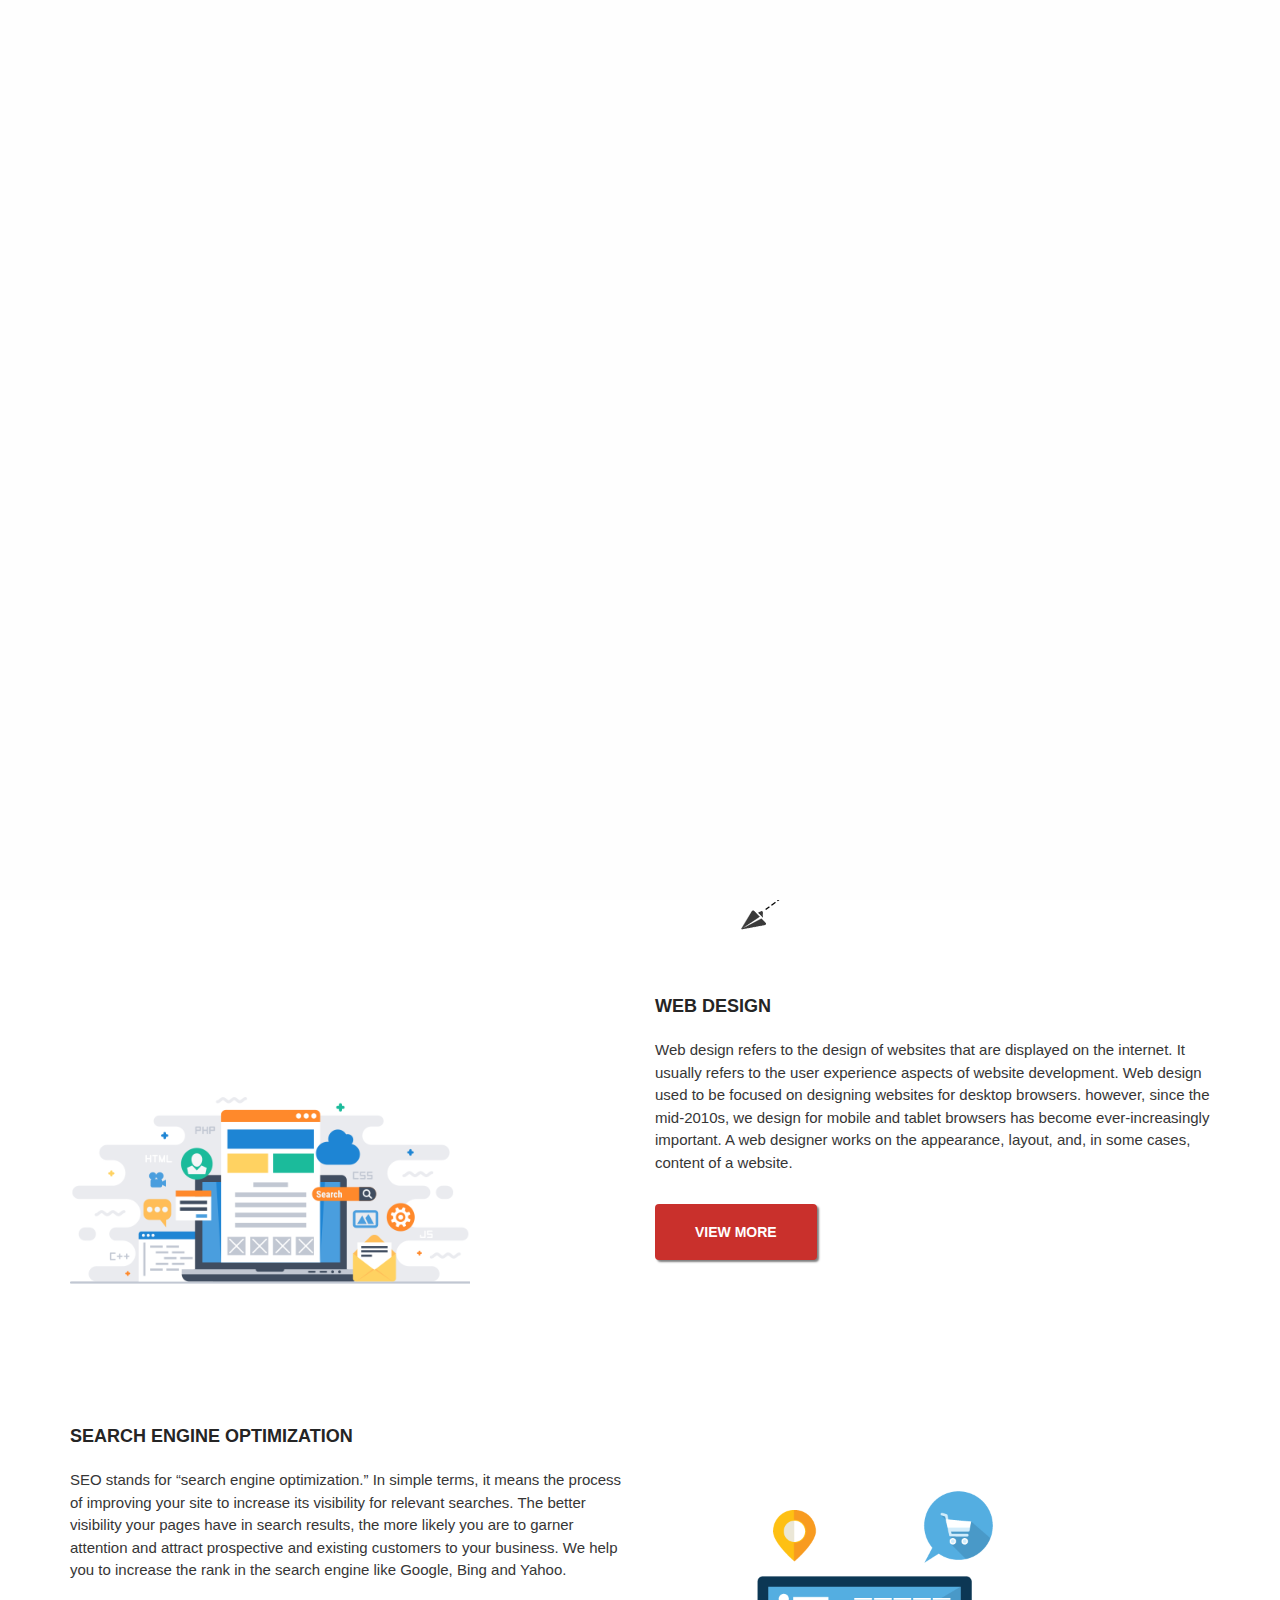
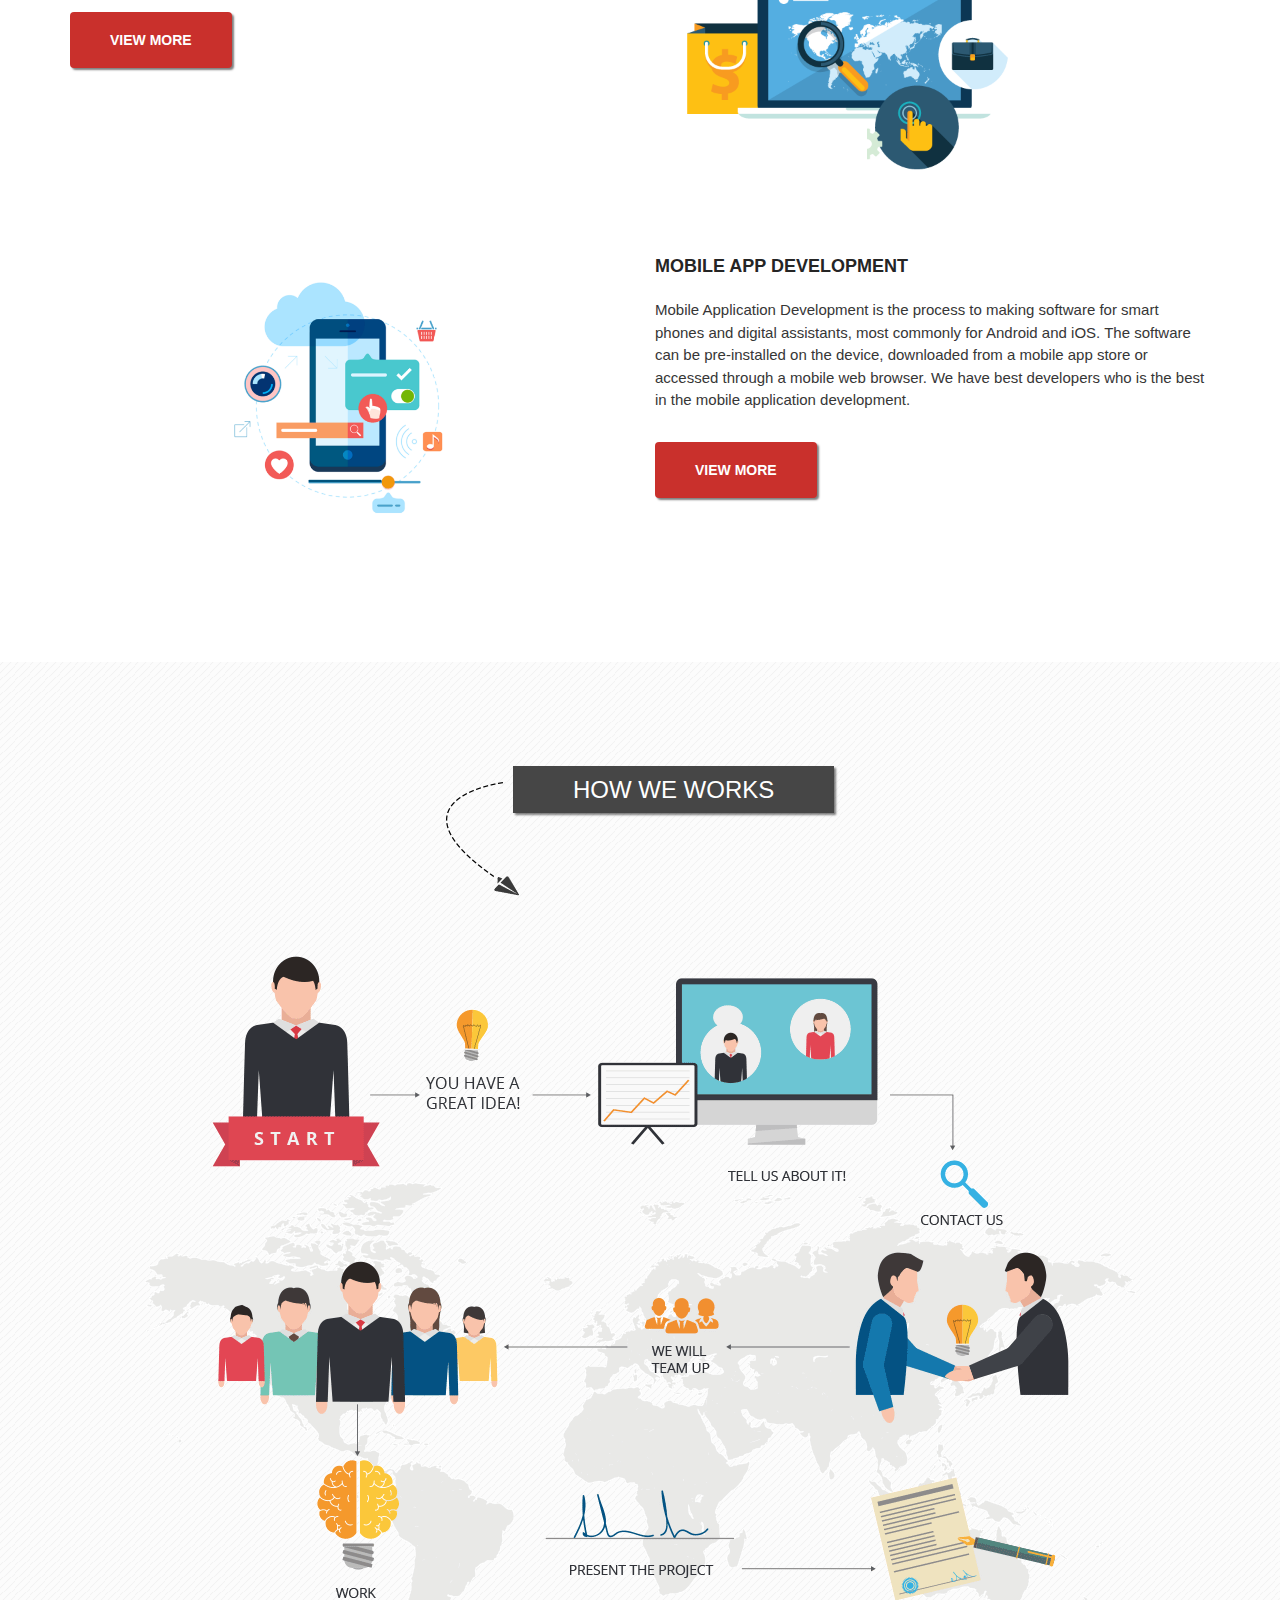
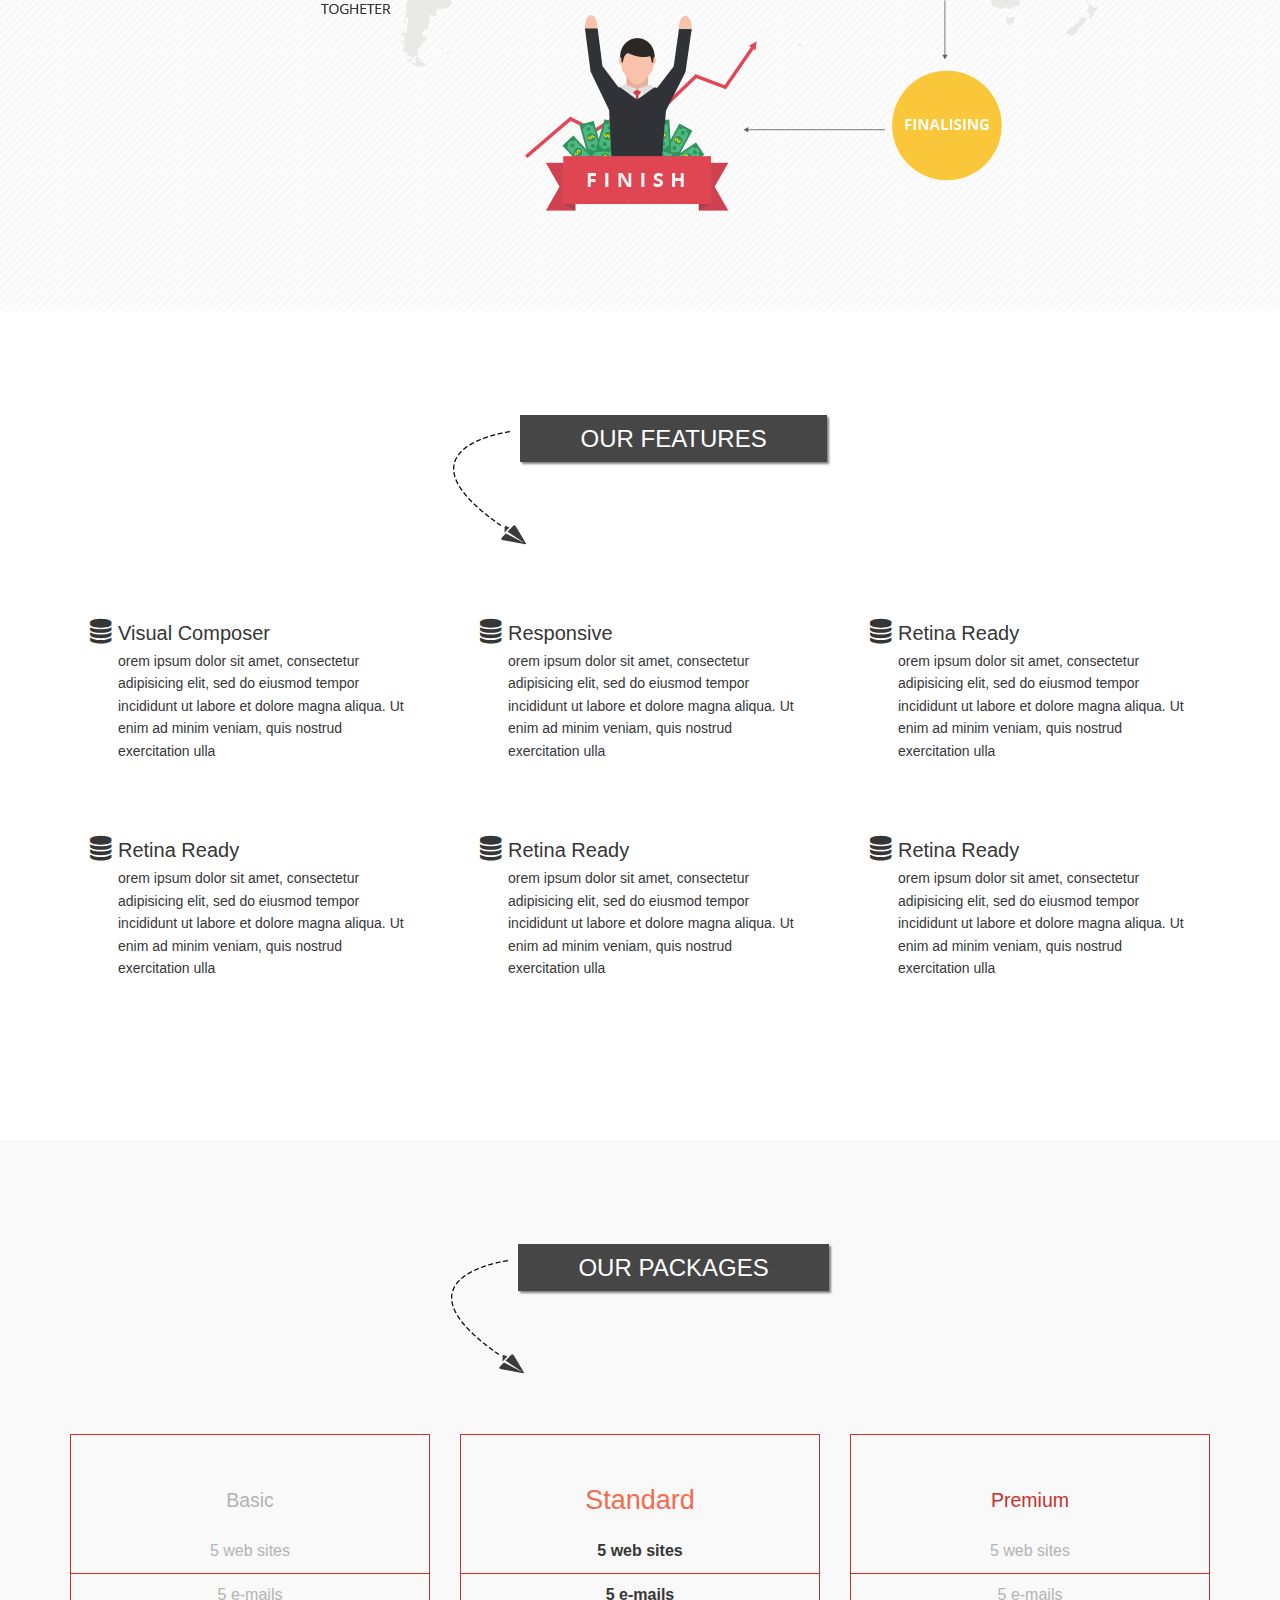
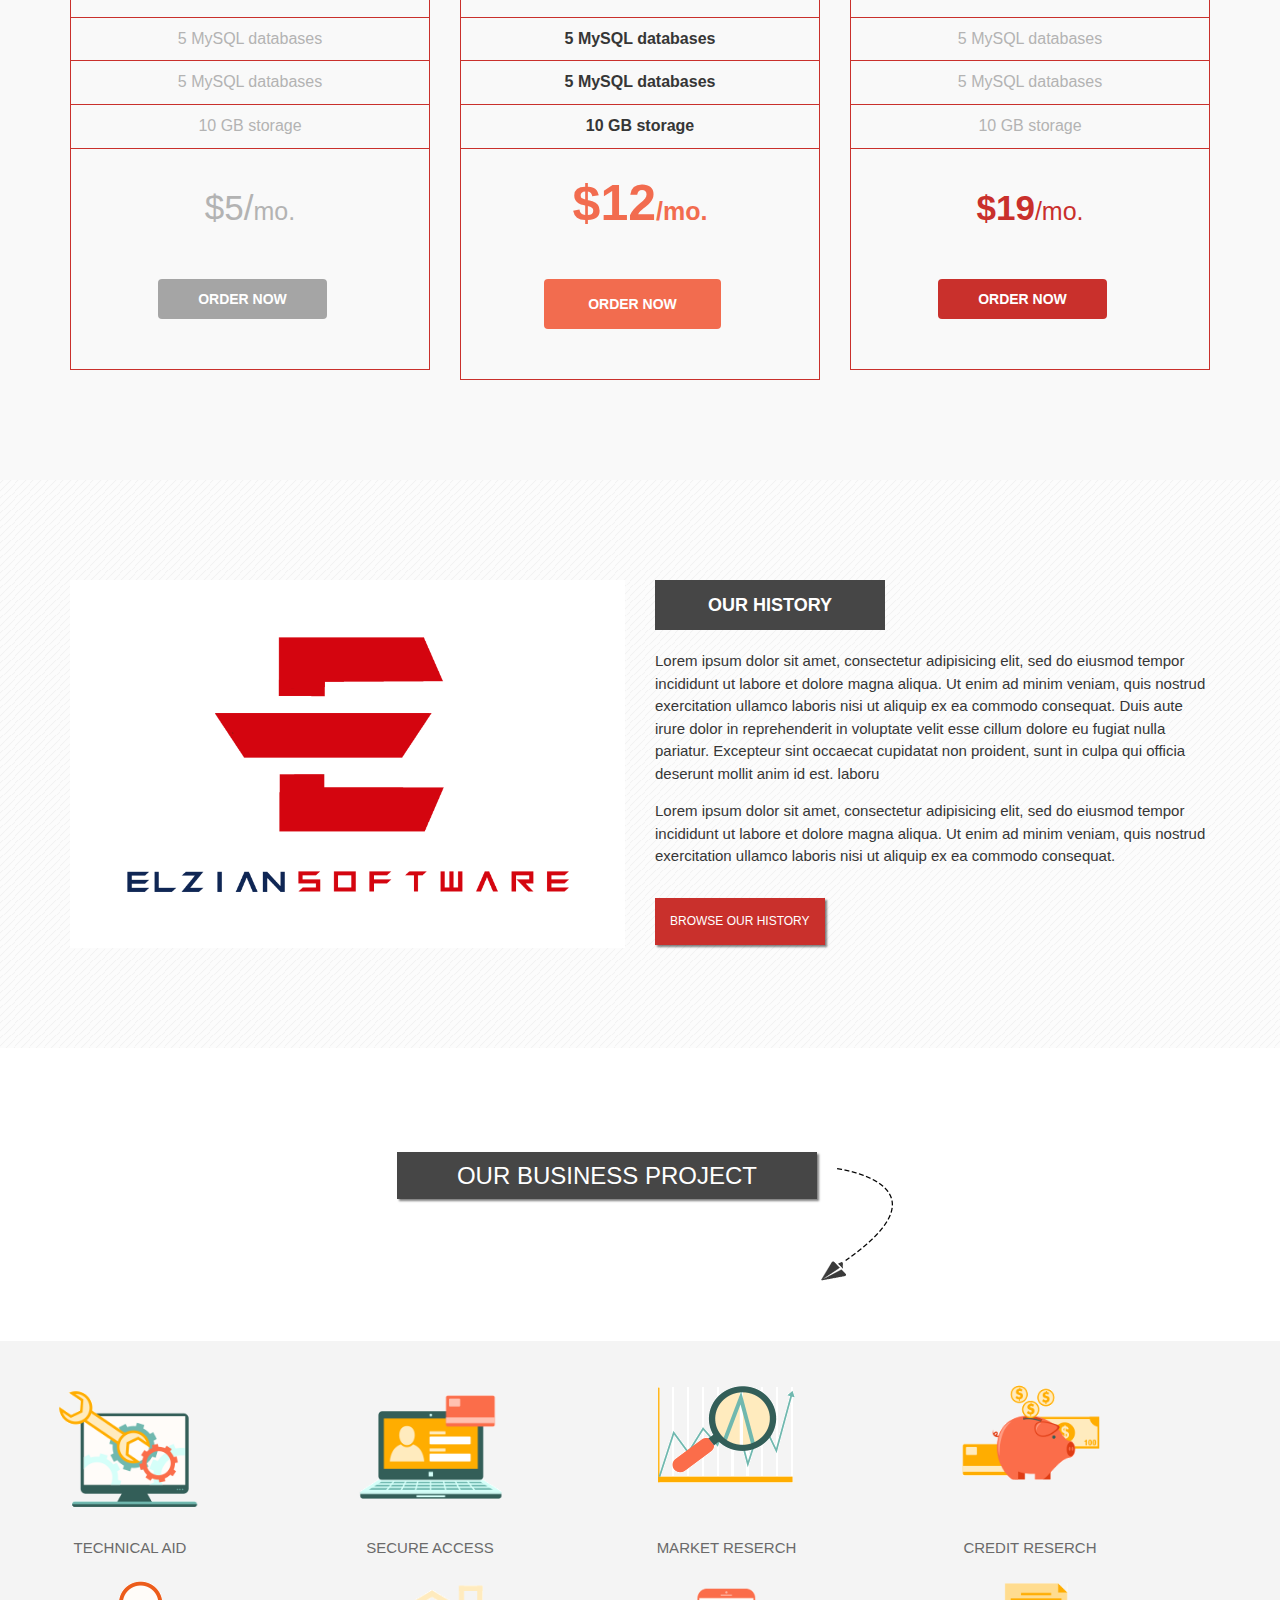
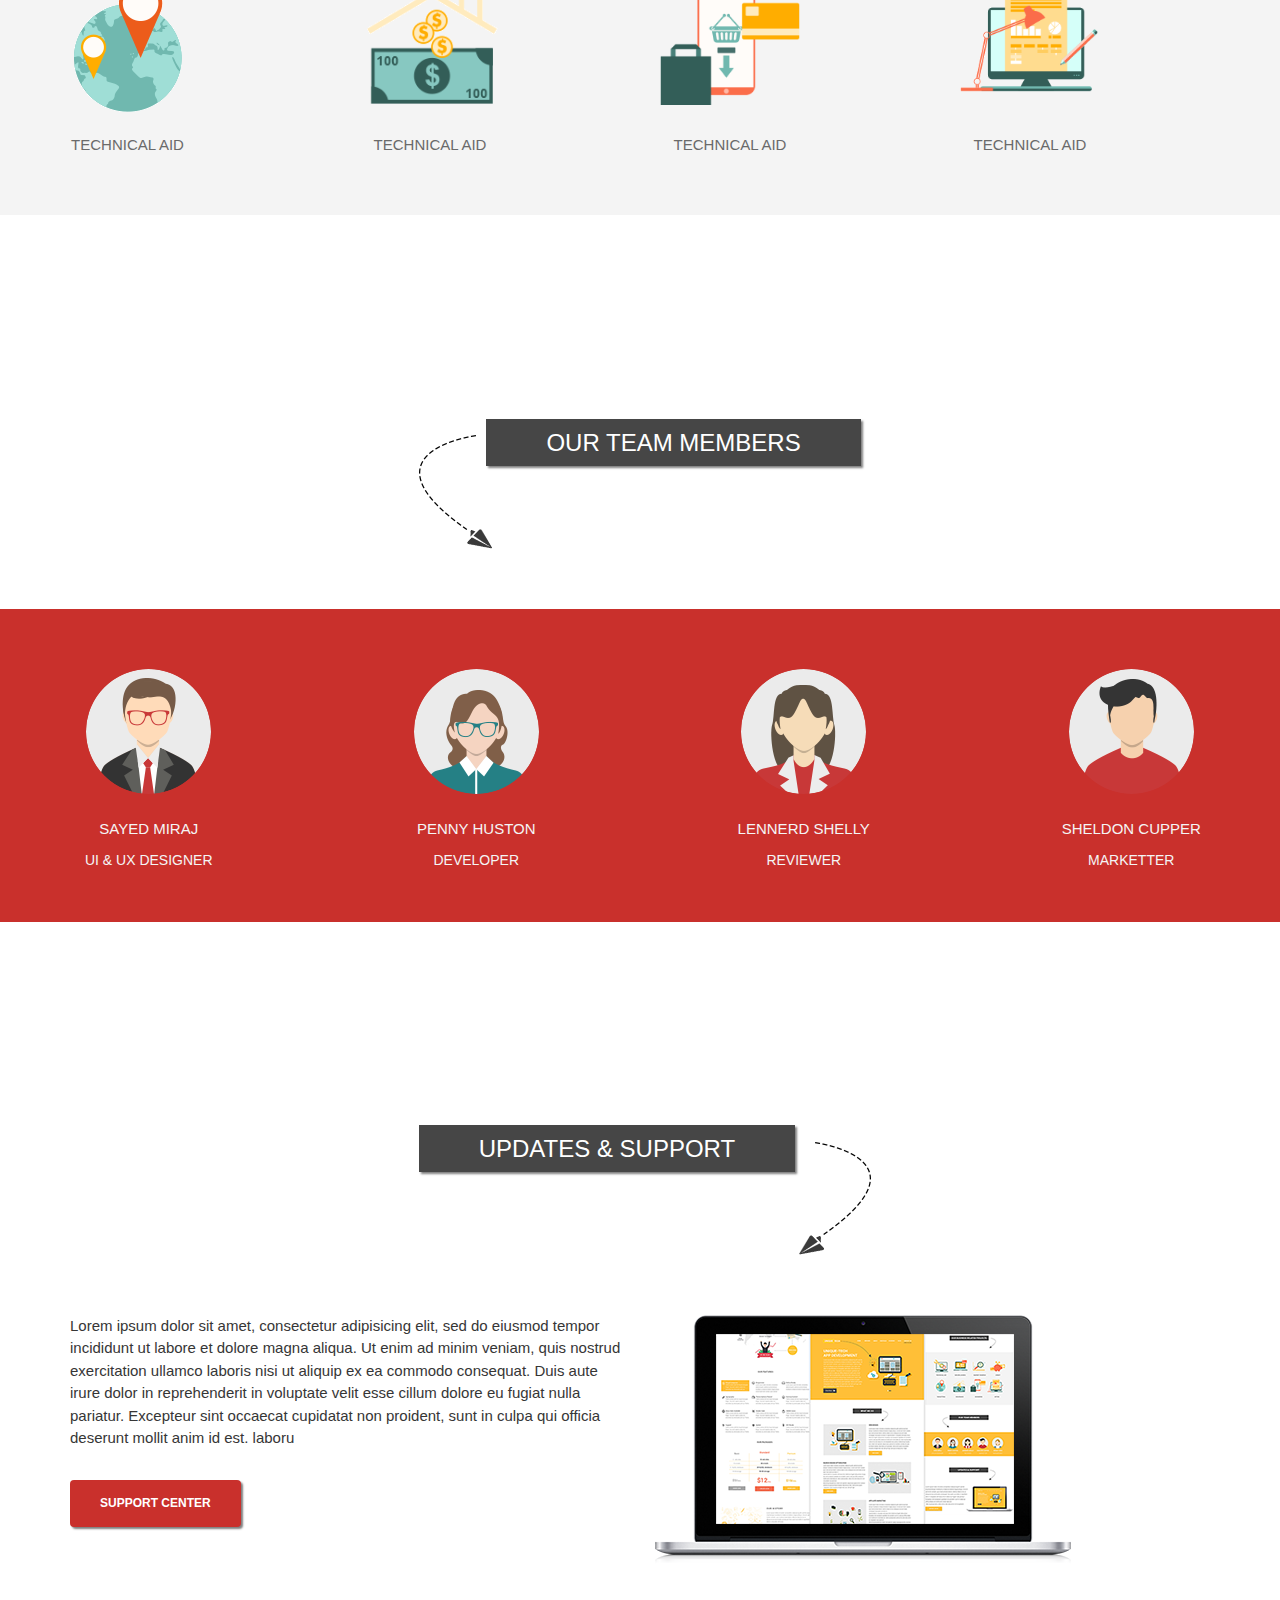
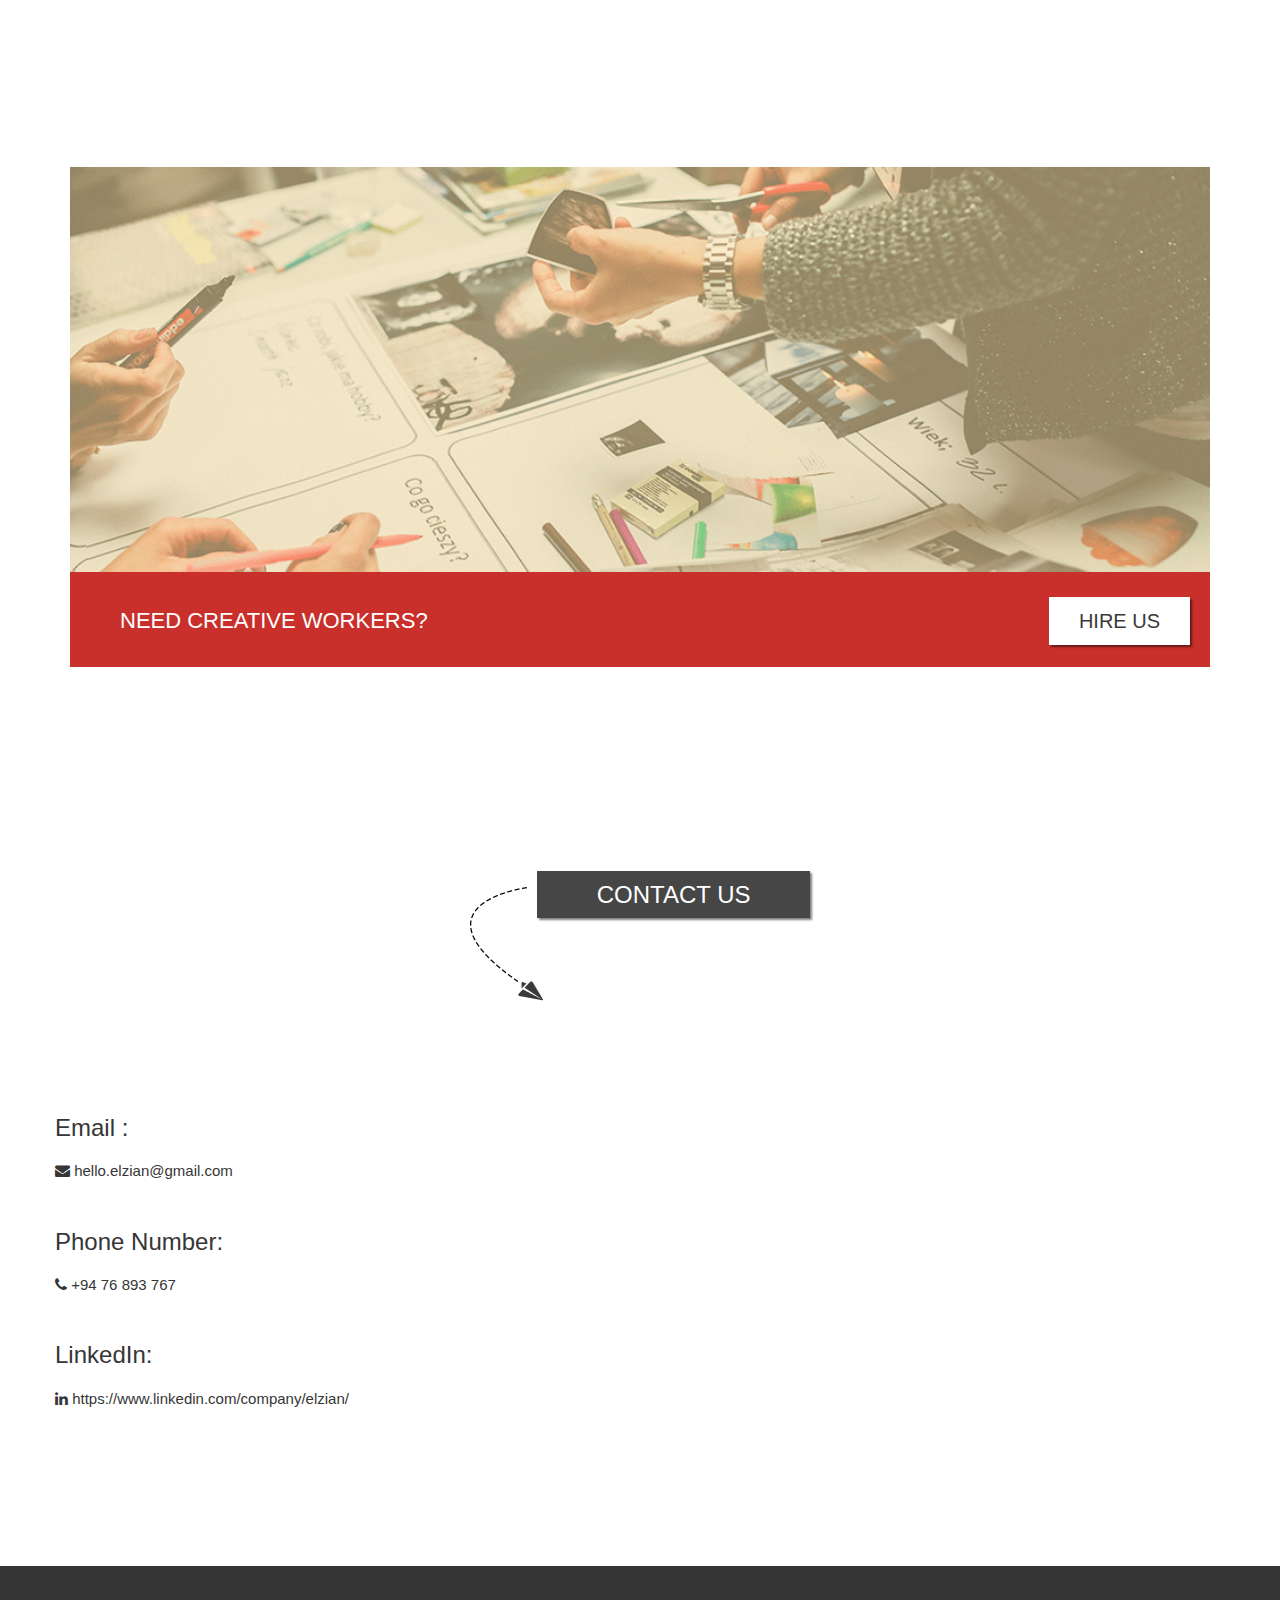
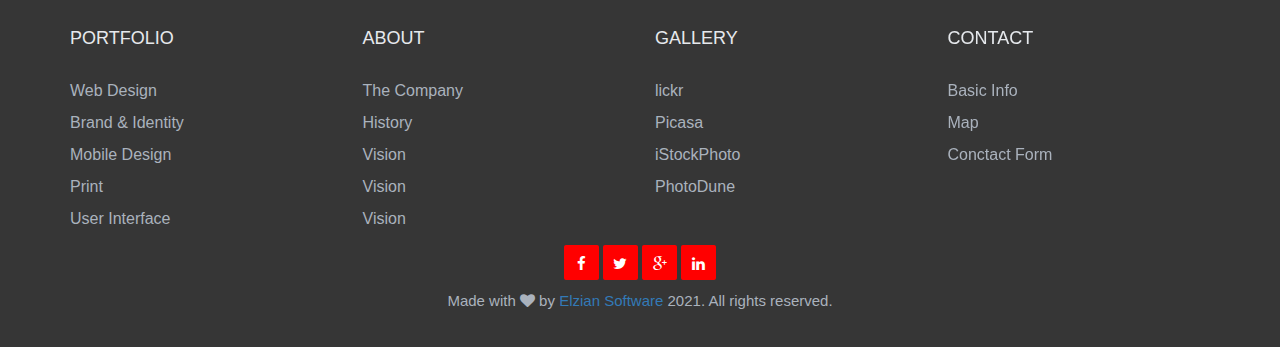
==== commit 86ff9a12: "change the content" ====
--- a/index.html
+++ b/index.html
@@ -158,7 +158,7 @@
                         <div class="portfolio">
 
                             <div class="col-md-6 col-sm-6 col-xs-12">
-                                <img src="assets/images/webdev.png" alt="" />
+                                <img src="assets/images/webdev.png" alt="" width="400px"/>
                             </div>
                             <div class="col-md-6 col-sm-6 col-xs-12">
                                 <div class="portfolio-item">
@@ -193,7 +193,7 @@
                             </div>
 
                             <div class="col-md-6 col-sm-6 col-xs-12">
-                                <img class="portfolio-img img-responsive" src="assets/images/seo.png" alt="" />
+                                <img class="portfolio-img img-responsive" src="assets/images/seo.png" alt=""  width="400px"/>
                             </div>
 
                         </div>
@@ -202,7 +202,7 @@
 
                         <div class="portfolio">
                             <div class="col-md-6 col-sm-6 col-xs-12">
-                                <img class="portfolio-img img-responsive" src="assets/images/mobile.png" alt="" />
+                                <img class="portfolio-img img-responsive" src="assets/images/mobile.png" alt=""/>
                             </div>
                             <div class="col-md-6 col-sm-6 col-xs-12">
                                 <div class="portfolio-item">
@@ -642,6 +642,42 @@
 
         </section>
 
+        <section id="contactus" class="sections">
+            <div class="container">
+
+                <div class="heading">
+                    <div class="title text-center arrow-left">
+                        <img class="hidden-xs" src="assets/images/left-arrow.png" alt="" />
+
+                        <h4 class="">Contact Us</h4>
+                    </div>
+                </div>
+                <div class="row">
+                    <div class="col-md-4">
+                        <div class="card-body">
+                            <div class="row" style="padding-top: 50px">
+                                <h4>Email :</h4>
+                                <i class="fa fa-envelope"></i>
+                                hello.elzian@gmail.com
+                            </div><br><br>
+                            <div class="row">
+                                <h4>Phone Number:</h4>
+                                <i class="fa fa-phone"></i>
+                                +94 76 893 767
+                            </div><br><br>
+                            <div class="row">
+                                <h4>LinkedIn:</h4>
+                                <i class="fa fa-linkedin"></i>
+                                https://www.linkedin.com/company/elzian/
+                            </div>
+                        </div>
+                    </div>
+                    <div class="col-md-8">
+                        <iframe src="https://www.google.com/maps/embed?pb=!1m18!1m12!1m3!1d990.0887377892201!2d79.92120100522767!3d6.9673863852665106!2m3!1f0!2f0!3f0!3m2!1i1024!2i768!4f13.1!3m3!1m2!1s0x3ae257dc03e5432b%3A0x161f0a2e1da3b260!2sTaxi%20Stand!5e0!3m2!1sen!2slk!4v1619442326215!5m2!1sen!2slk" width="100%" height="400px" style="border:0;" allowfullscreen="" loading="lazy"></iframe>                    </div>
+                </div>
+            </div>
+        </section>
+
         <div class="scroll-top">
 
             <div class="scrollup">
@@ -698,9 +734,9 @@
                             <div class="footer-item">
                                 <h2>CONTACT</h2>
                                 <ul>
-                                    <li><a href="#">Basic Info</a></li>
+                                    <li><a href="#contactus">Basic Info</a></li>
                                     <li><a href="#">Map</a></li>
-                                    <li><a href="#">Conctact Form</a></li>
+                                    <li><a href="#contactus">Conctact Form</a></li>
 
                                 </ul>
                             </div>
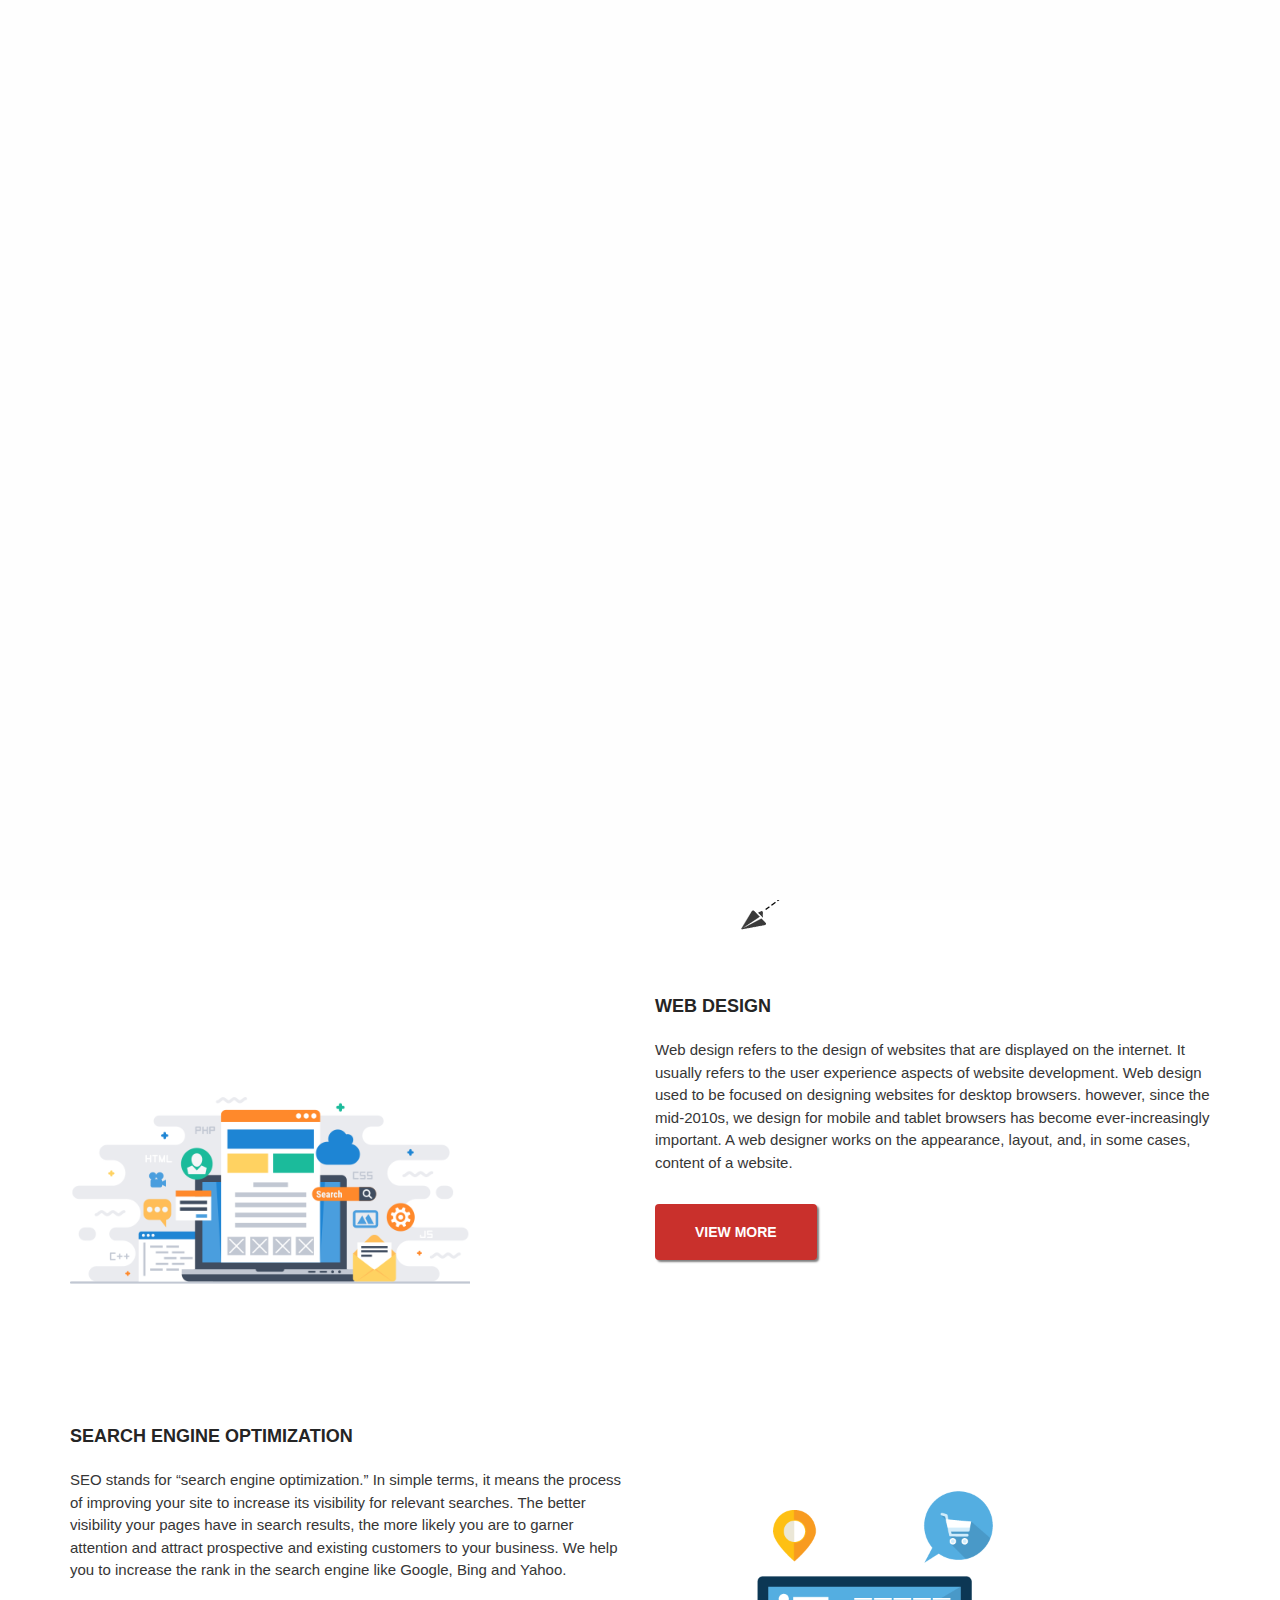
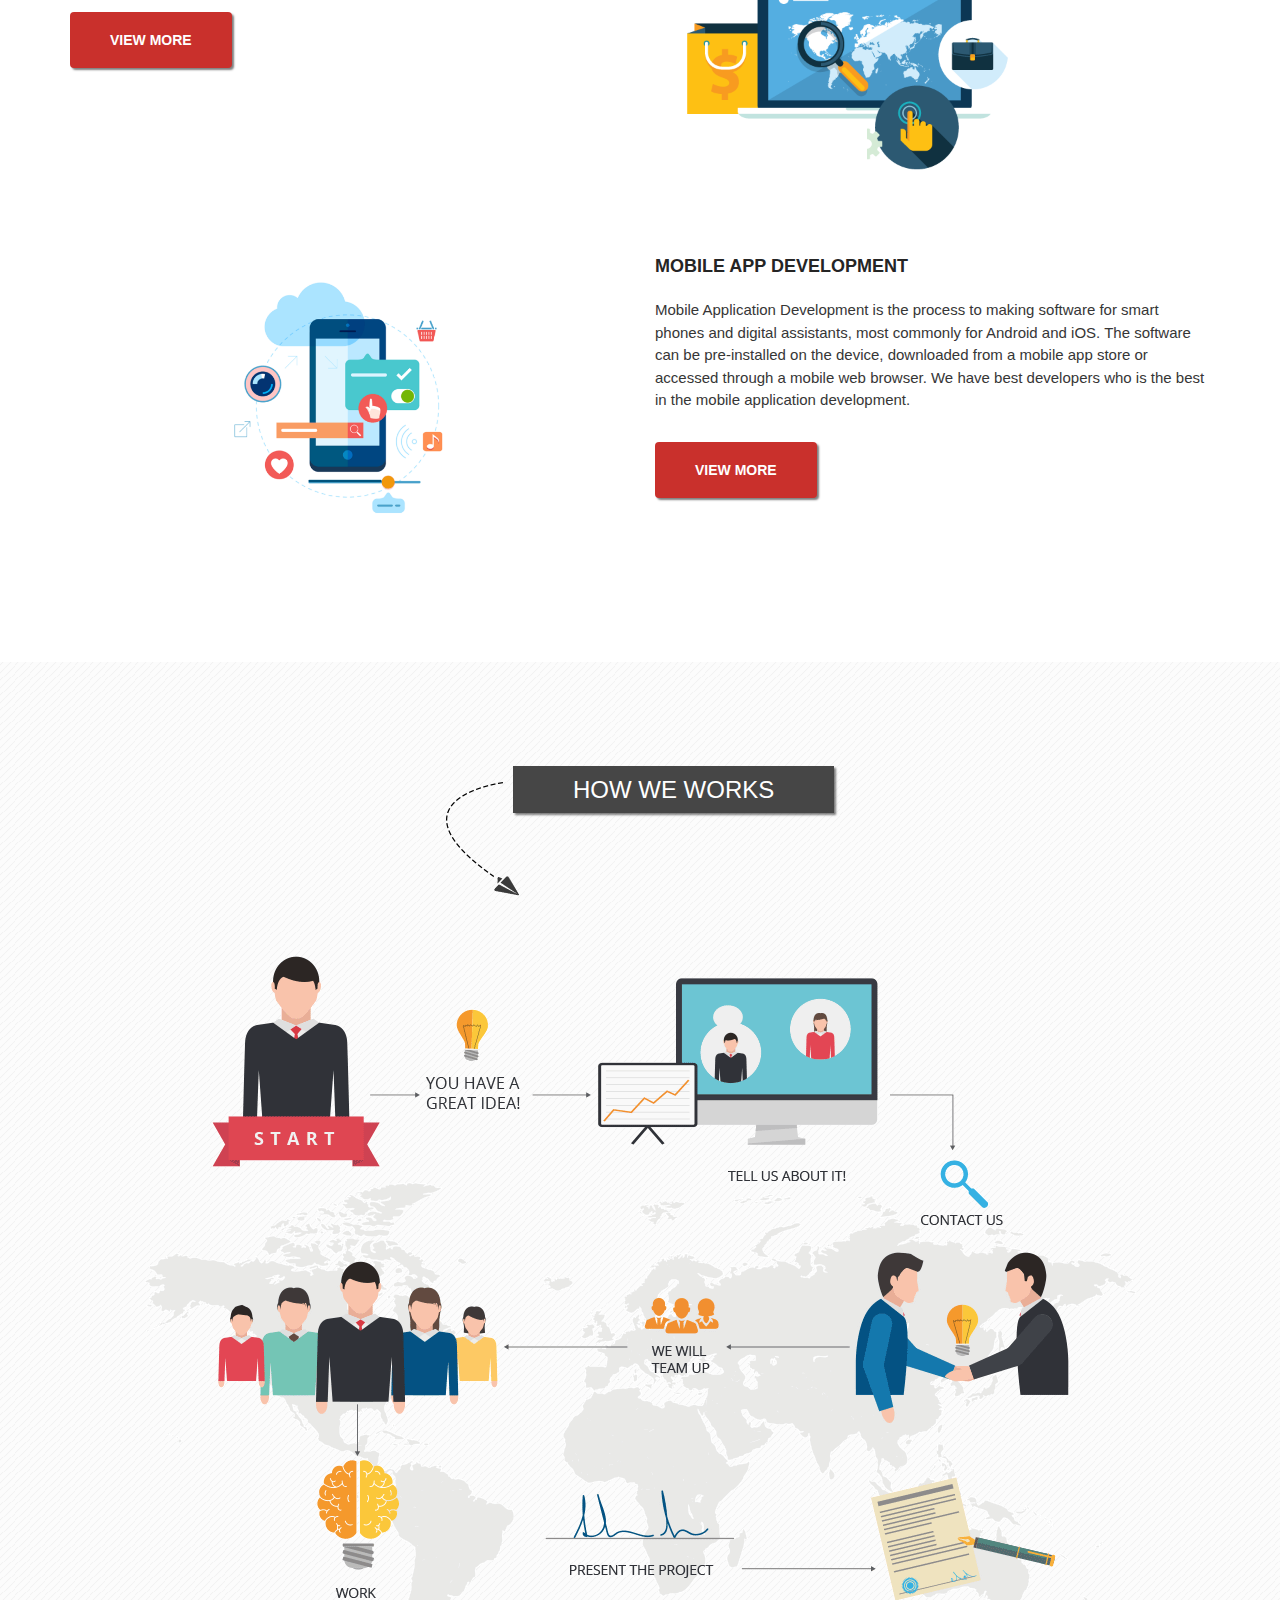
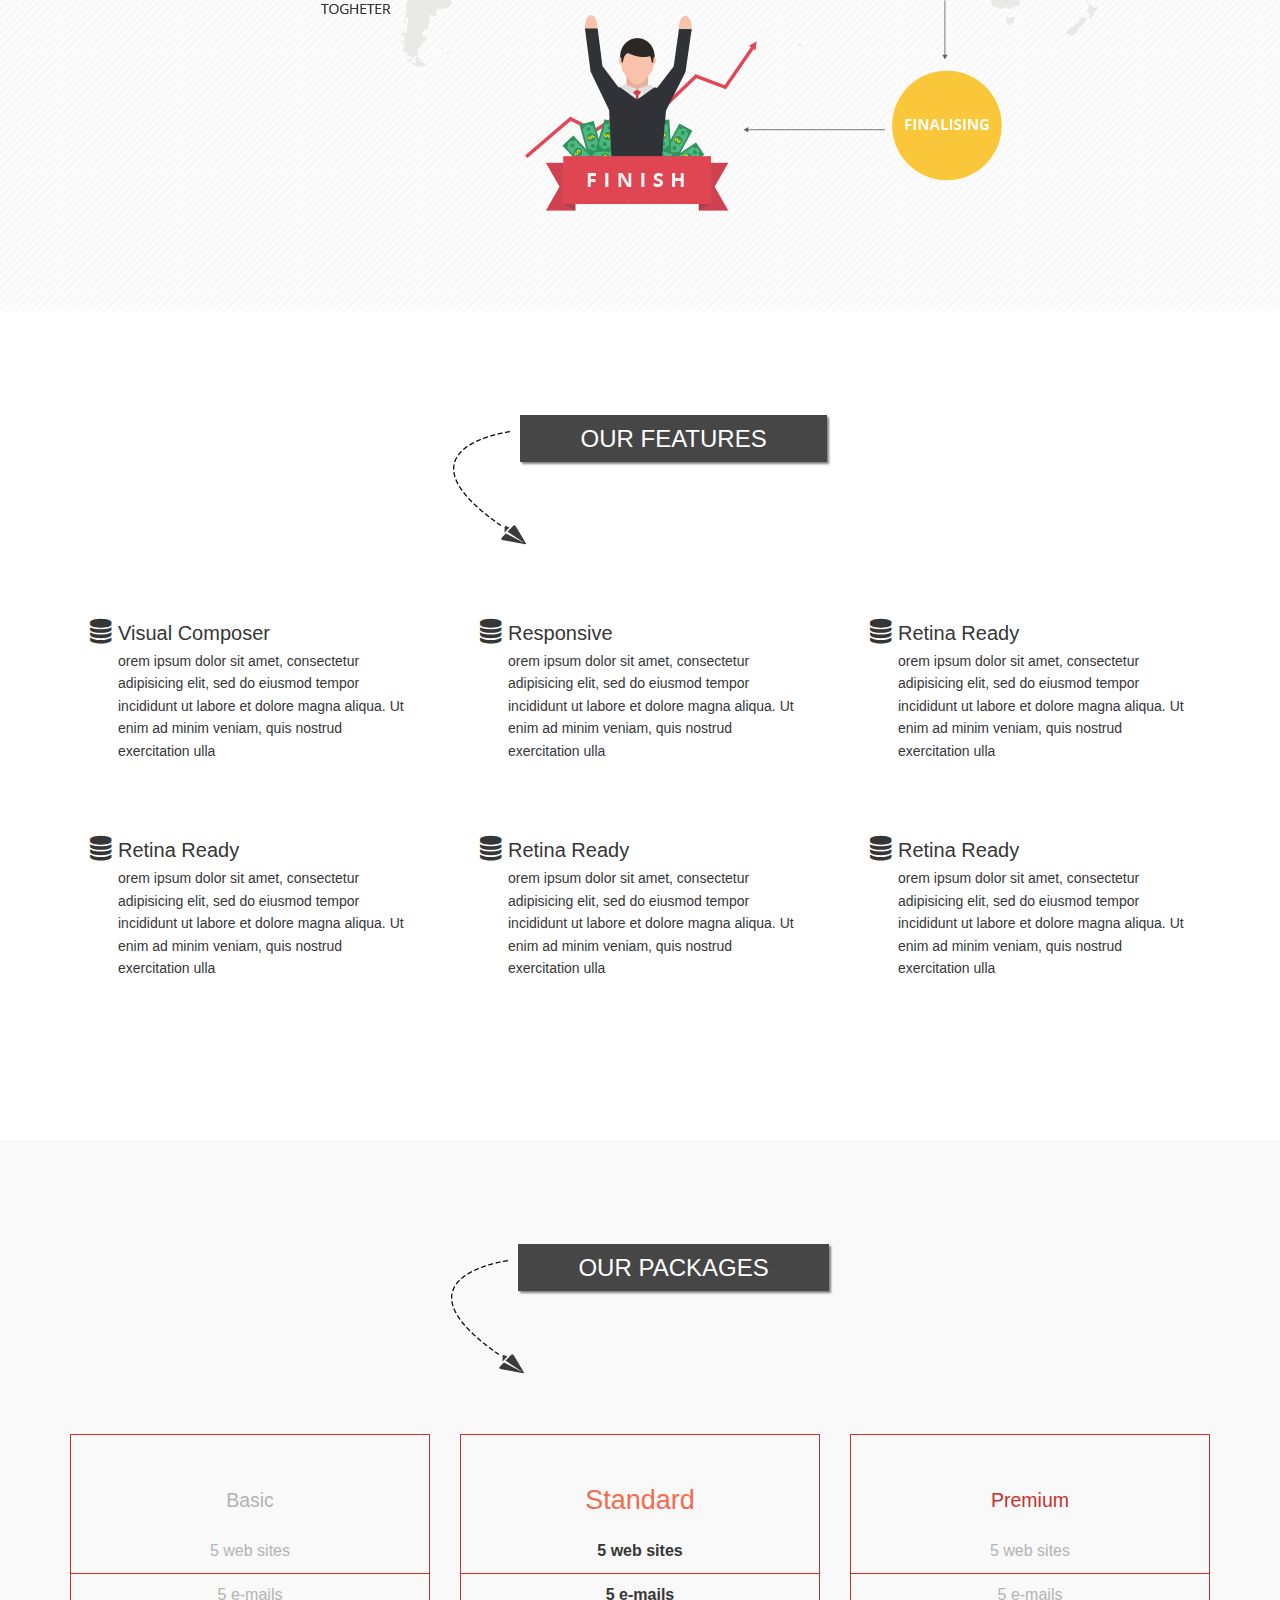
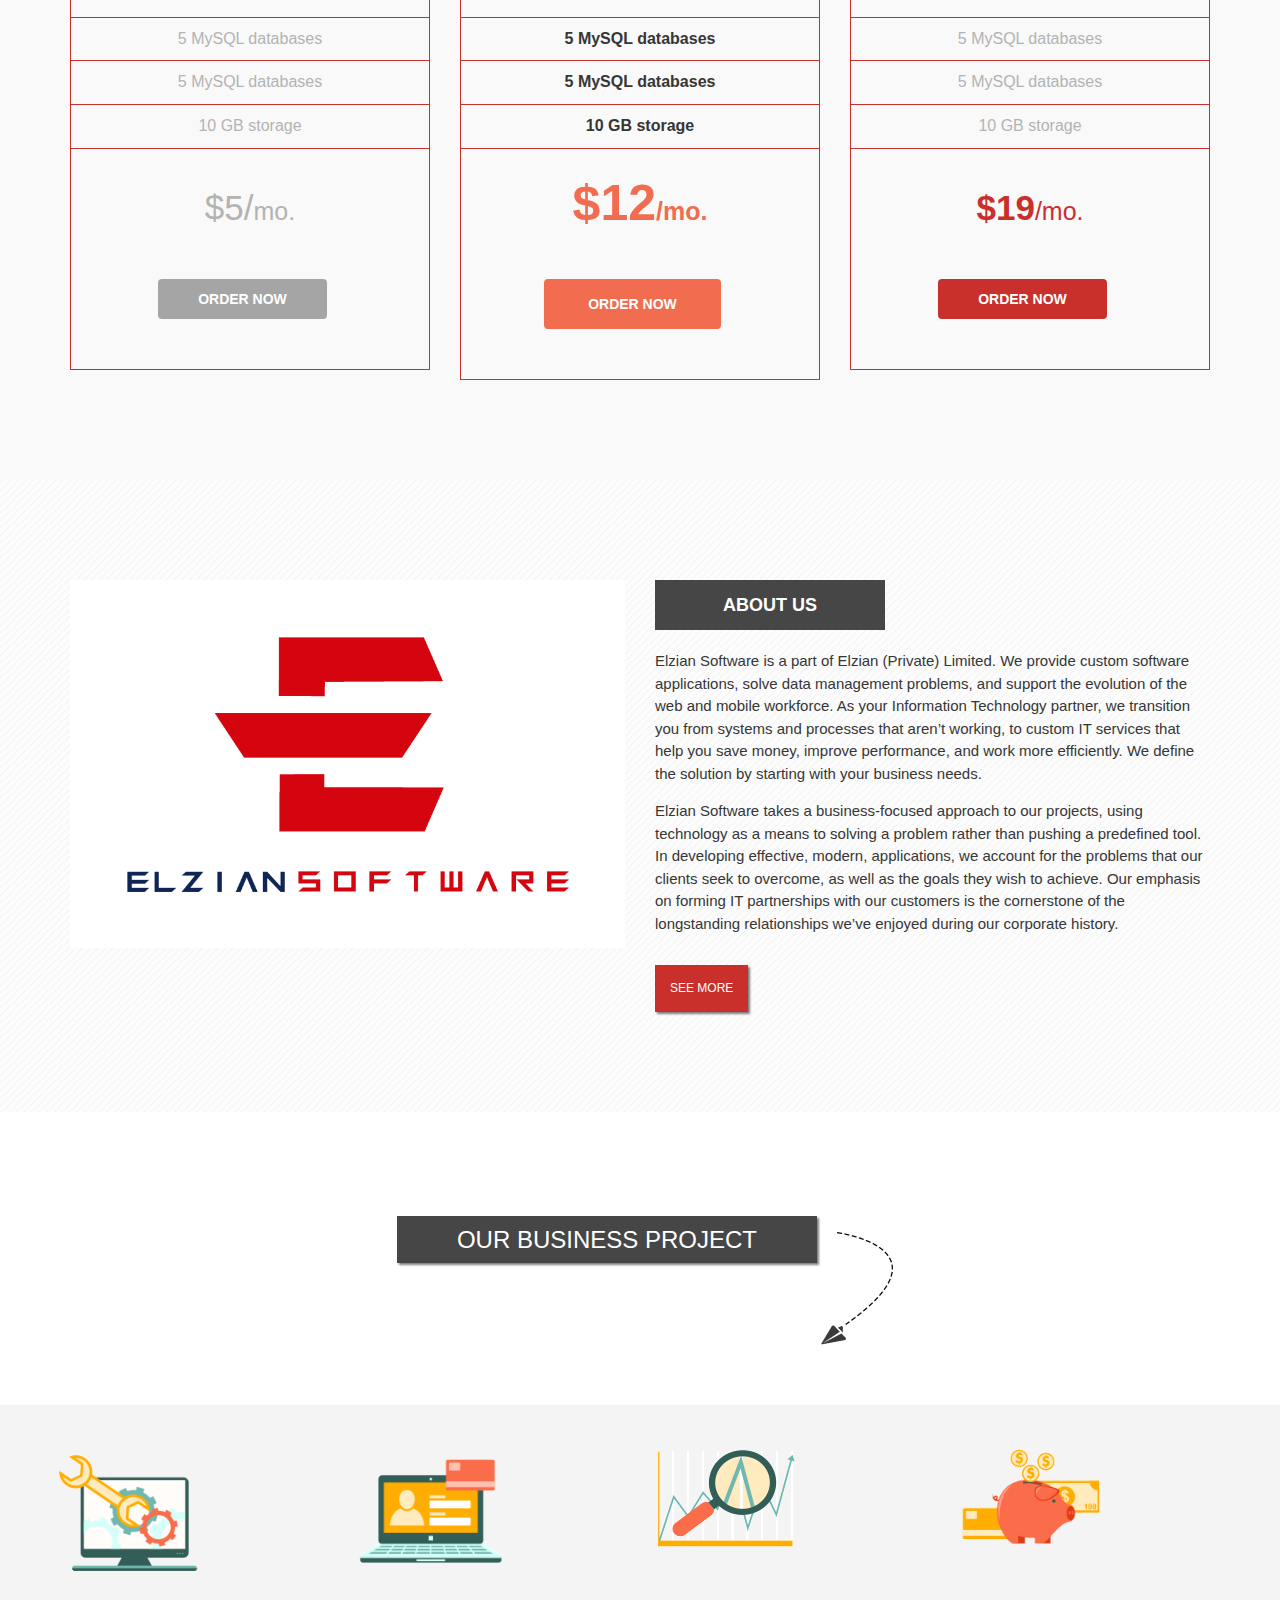
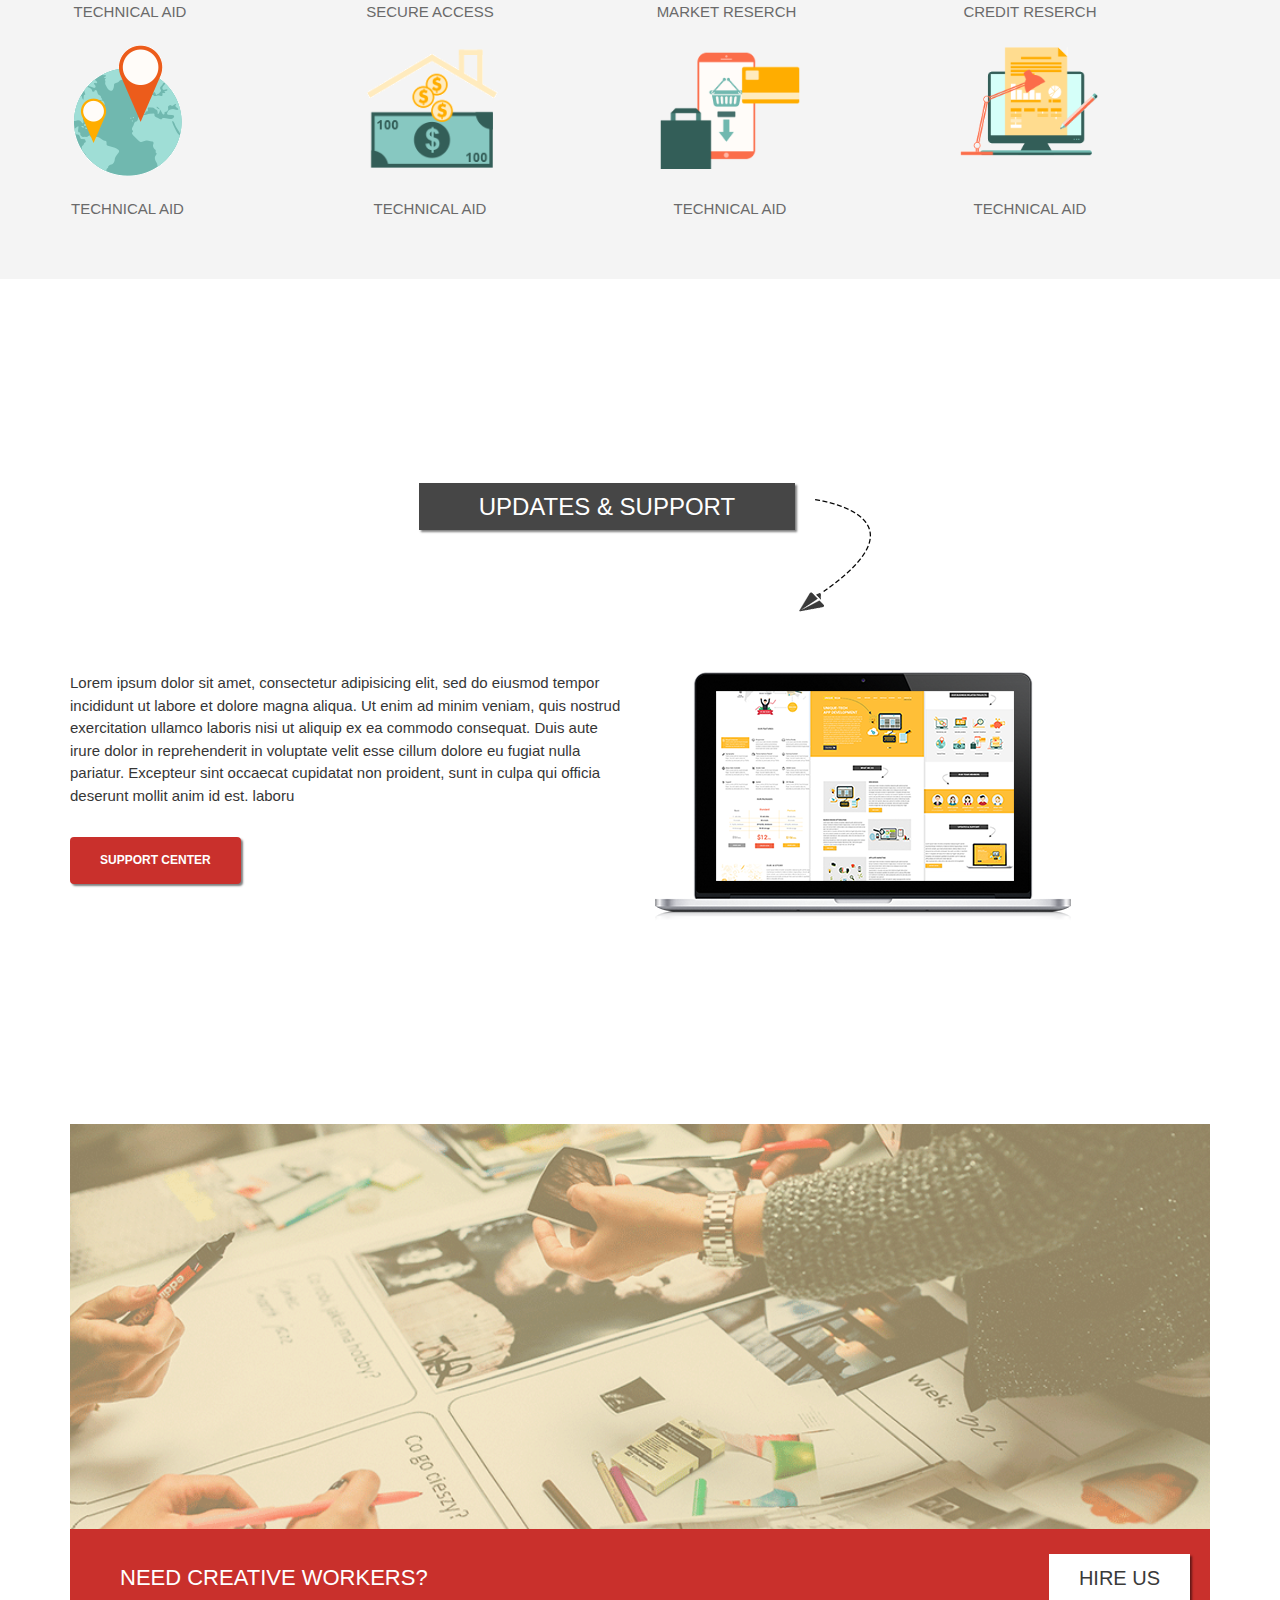
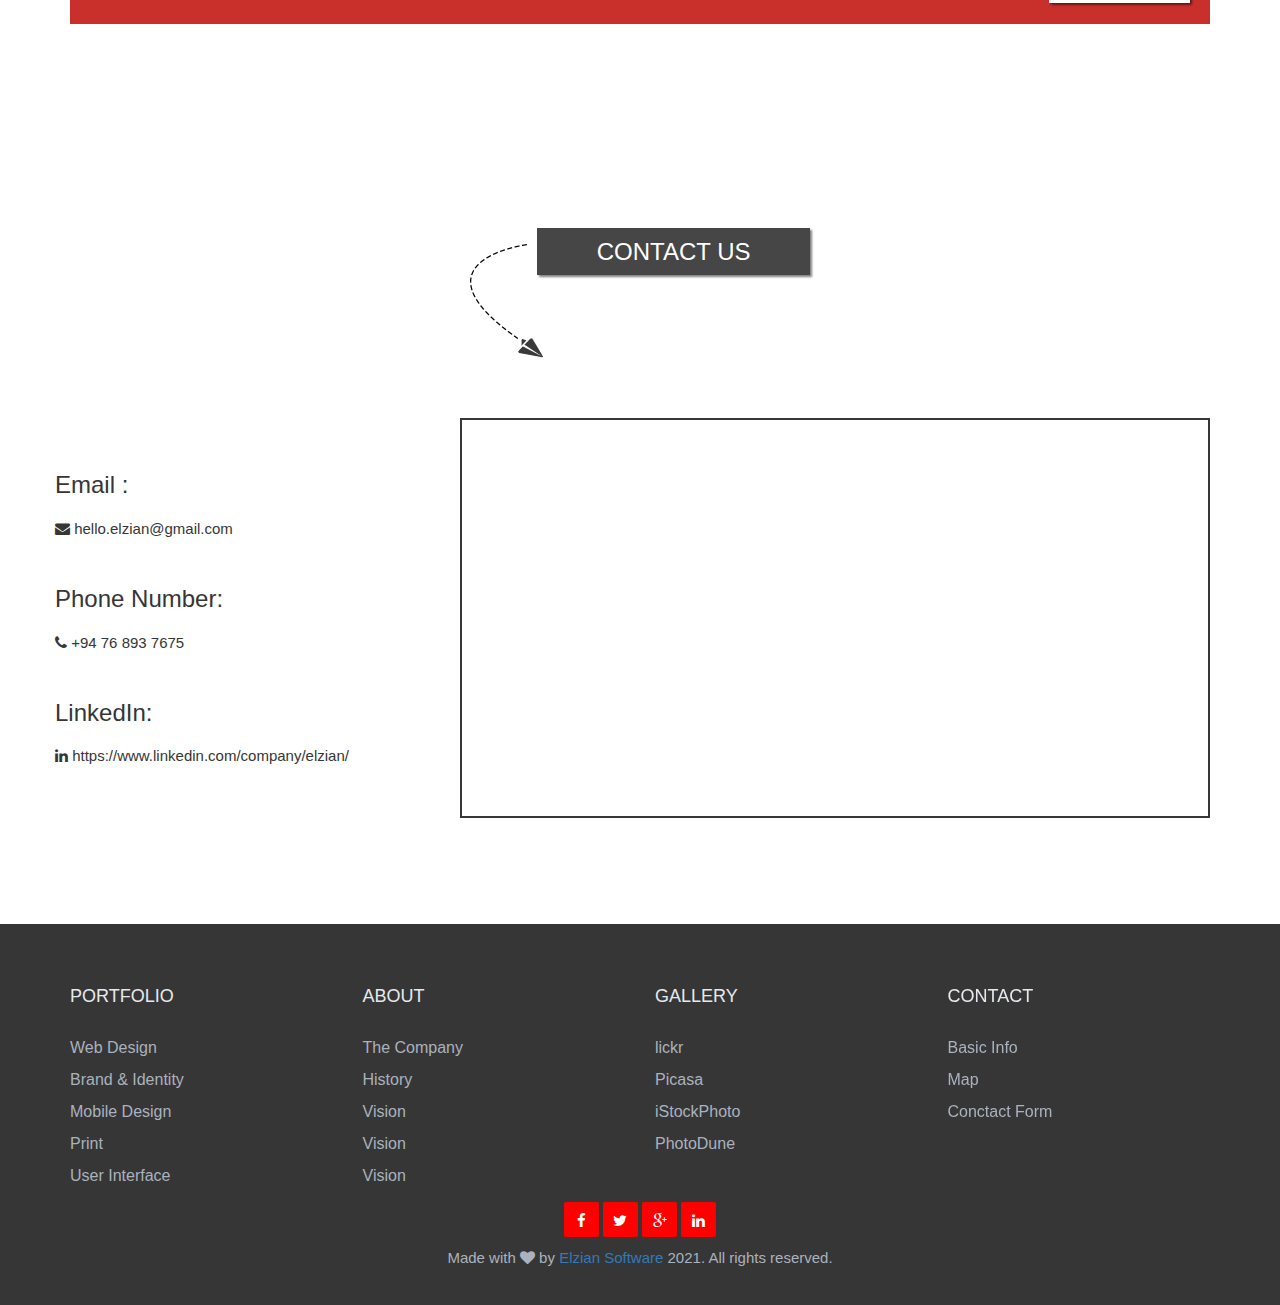
==== commit 140eaf6c: "update the content" ====
--- a/index.html
+++ b/index.html
@@ -53,11 +53,11 @@
                         <ul class="nav navbar-nav navbar-right">
                             <li><a href="#home">Home<span class="sr-only">(current)</span></a></li>
                             <li><a href="#works-area">Service</a></li>
-                            <li><a href="#our-team">About</a></li>
+<!--                            <li><a href="#our-team">About</a></li>-->
                             <li><a href="./portfolio.html">Portfolio</a></li>
-                            <li><a href="#our-history">Academic</a></li>
+                            <li><a href="#our-history">About Us</a></li>
                             <li><a href="#our-feature">Blog</a></li>
-                            <li><a href="#">Contact Us</a></li>
+                            <li><a href="#contactus">Contact Us</a></li>
 
                             <div class="contact-number text-right"> 
                                 <ul><li class="">(+94 76 893 7675)</li></ul>
@@ -83,8 +83,8 @@
                             <div class="unique-apps">
                                 <h2 style="color: black">ELZIAN SOFTWARE<br></h2>
                                 <p style="color: black">
-                                    Lorem ipsum dolor sit amet, consectetur adipisicing elit, sed do eiusmod tempor incididunt ut labore et dolore magna aliqua. Ut enim ad minim veniam, quis nostrud exercitation ullamco. 
-                                    laboris nisi ut aliquip ex ea commodo consequat. Duis aute irure dolor in reprehenderit in voluptate velit esse cillum dolore eu fugiat nulla pariatur. Excepteur sint occaecat cupidatat non proident, sunt in culpa qui officia deserunt mollit. 
+                                    Wherever we are in the world, we share the same cultural characteristics and imperatives. We value honesty and transparency. Appearance and background aren’t relevant to us; ideas and the right actions are.
+                                    <br>We always align with diversity in all of its forms. We proudly, passionately, and actively strive to make the world a better place using advanced technologies and creative ideas.
                                 </p>
 
                                 <div class="home-btn"><button class="btn btn-primary">View More <span><i class="fa fa-paper-plane"></i></span></button></div>
@@ -422,21 +422,19 @@
                         <div class="col-md-6 col-sm-12 col-xs-12">
                             <div class="history-wrapper">
                                 <div class="history-heading"> 
-                                    <h5 class="our-history">Our History</h5>
+                                    <h5 class="our-history">About Us</h5>
                                 </div>
 
                                 <div class="history-content">
                                     <p>
-                                        Lorem ipsum dolor sit amet, consectetur adipisicing elit, sed do eiusmod tempor incididunt ut labore et dolore magna aliqua. Ut enim ad minim veniam, quis nostrud exercitation ullamco laboris nisi ut aliquip ex ea commodo 
-                                        consequat. Duis aute irure dolor in reprehenderit in voluptate velit esse cillum dolore eu fugiat nulla pariatur. Excepteur sint occaecat cupidatat non proident, sunt in culpa qui officia deserunt mollit anim id est. laboru
+                                        Elzian Software is a part of Elzian (Private) Limited. We provide custom software applications, solve data management problems, and support the evolution of the web and mobile workforce. As your Information Technology partner, we transition you from systems and processes that aren’t working, to custom IT services that help you save money, improve performance, and work more efficiently. We define the solution by starting with your business needs.
                                     </p>
-
                                     <p>
-                                        Lorem ipsum dolor sit amet, consectetur adipisicing elit, sed do eiusmod tempor incididunt ut labore et dolore magna aliqua. Ut enim ad minim veniam, quis nostrud exercitation ullamco laboris nisi ut aliquip ex ea commodo 
-                                        consequat.
+                                        Elzian Software takes a business-focused approach to our projects, using technology as a means to solving a problem rather than pushing a predefined tool. In developing effective, modern, applications, we account for the problems that our clients seek to overcome, as well as the goals they wish to achieve. Our emphasis on forming IT partnerships with our customers is the cornerstone of the longstanding relationships we’ve enjoyed during our corporate history.
+
                                     </p>
 
-                                    <div class="hst-btn"><button class="btn btn-primary" style="color: white">BROWSE OUR HISTORY</button></div>
+                                    <div class="hst-btn"><button class="btn btn-primary" style="color: white">SEE MORE</button></div>
 
                                 </div>
                             </div>
@@ -525,61 +523,61 @@
             </div>
         </section>
 
-        <section id="our-team" class="sections">
-            <div class="container">
-
-                <div class="heading">
-                    <div class="title text-center arrow-left">
-                        <img class="hidden-xs" src="assets/images/left-arrow.png" alt="" />
-
-                        <h4 class="">Our Team Members</h4>
-                    </div>
-                </div>
-            </div>
-
-            <div class="container-fluid project-bg">
-                <div class="row">
-
-                    <div class="main-team text-center">
-
-                        <div class="col-md-3 col-sm-6 col-xs-12">
-                            <div class="team-member">
-
-                                <img class="img-circle" src="assets/images/team/1.png" alt="" />
-                                <h5>SAYED MIRAJ</h5>
-                                <p>UI & UX DESIGNER</p>
-                            </div>
-                        </div>
-
-                        <div class="col-md-3 col-sm-6 col-xs-12">
-                            <div class="team-member">
-                                <img class="img-circle" src="assets/images/team/2.png" alt="" />
-                                <h5>PENNY HUSTON</h5>
-                                <p>DEVELOPER</p>
-                            </div>
-                        </div>
-
-                        <div class="col-md-3 col-sm-6 col-xs-12">
-                            <div class="team-member">
-                                <img class="img-circle" src="assets/images/team/3.png" alt="" />
-                                <h5>LENNERD SHELLY</h5>
-                                <p>REVIEWER</p>
-                            </div>
-                        </div>
-
-                        <div class="col-md-3 col-sm-6 col-xs-12">
-                            <div class="team-member">
-                                <img class="img-circle" src="assets/images/team/4.png" alt="" />
-                                <h5>SHELDON CUPPER</h5>
-                                <p>MARKETTER</p>
-                            </div>
-                        </div>
-
-                    </div>
-
-                </div>
-            </div>
-        </section>
+<!--        <section id="our-team" class="sections">-->
+<!--            <div class="container">-->
+
+<!--                <div class="heading">-->
+<!--                    <div class="title text-center arrow-left">-->
+<!--                        <img class="hidden-xs" src="assets/images/left-arrow.png" alt="" />-->
+
+<!--                        <h4 class="">Our Team Members</h4>-->
+<!--                    </div>-->
+<!--                </div>-->
+<!--            </div>-->
+
+<!--            <div class="container-fluid project-bg">-->
+<!--                <div class="row">-->
+
+<!--                    <div class="main-team text-center">-->
+
+<!--                        <div class="col-md-3 col-sm-6 col-xs-12">-->
+<!--                            <div class="team-member">-->
+
+<!--                                <img class="img-circle" src="assets/images/team/1.png" alt="" />-->
+<!--                                <h5>SAYED MIRAJ</h5>-->
+<!--                                <p>UI & UX DESIGNER</p>-->
+<!--                            </div>-->
+<!--                        </div>-->
+
+<!--                        <div class="col-md-3 col-sm-6 col-xs-12">-->
+<!--                            <div class="team-member">-->
+<!--                                <img class="img-circle" src="assets/images/team/2.png" alt="" />-->
+<!--                                <h5>PENNY HUSTON</h5>-->
+<!--                                <p>DEVELOPER</p>-->
+<!--                            </div>-->
+<!--                        </div>-->
+
+<!--                        <div class="col-md-3 col-sm-6 col-xs-12">-->
+<!--                            <div class="team-member">-->
+<!--                                <img class="img-circle" src="assets/images/team/3.png" alt="" />-->
+<!--                                <h5>LENNERD SHELLY</h5>-->
+<!--                                <p>REVIEWER</p>-->
+<!--                            </div>-->
+<!--                        </div>-->
+
+<!--                        <div class="col-md-3 col-sm-6 col-xs-12">-->
+<!--                            <div class="team-member">-->
+<!--                                <img class="img-circle" src="assets/images/team/4.png" alt="" />-->
+<!--                                <h5>SHELDON CUPPER</h5>-->
+<!--                                <p>MARKETTER</p>-->
+<!--                            </div>-->
+<!--                        </div>-->
+
+<!--                    </div>-->
+
+<!--                </div>-->
+<!--            </div>-->
+<!--        </section>-->
 
         <section id="our-supports" class="sections">
             <div class="container">
@@ -663,7 +661,7 @@
                             <div class="row">
                                 <h4>Phone Number:</h4>
                                 <i class="fa fa-phone"></i>
-                                +94 76 893 767
+                                +94 76 893 7675
                             </div><br><br>
                             <div class="row">
                                 <h4>LinkedIn:</h4>
@@ -673,7 +671,7 @@
                         </div>
                     </div>
                     <div class="col-md-8">
-                        <iframe src="https://www.google.com/maps/embed?pb=!1m18!1m12!1m3!1d990.0887377892201!2d79.92120100522767!3d6.9673863852665106!2m3!1f0!2f0!3f0!3m2!1i1024!2i768!4f13.1!3m3!1m2!1s0x3ae257dc03e5432b%3A0x161f0a2e1da3b260!2sTaxi%20Stand!5e0!3m2!1sen!2slk!4v1619442326215!5m2!1sen!2slk" width="100%" height="400px" style="border:0;" allowfullscreen="" loading="lazy"></iframe>                    </div>
+                        <iframe src="https://www.google.com/maps/embed?pb=!1m18!1m12!1m3!1d990.0887377892201!2d79.92120100522767!3d6.9673863852665106!2m3!1f0!2f0!3f0!3m2!1i1024!2i768!4f13.1!3m3!1m2!1s0x3ae257dc03e5432b%3A0x161f0a2e1da3b260!2sTaxi%20Stand!5e0!3m2!1sen!2slk!4v1619442326215!5m2!1sen!2slk" width="100%" height="400px" style="border: solid 2px;" allowfullscreen="" loading="lazy"></iframe>                    </div>
                 </div>
             </div>
         </section>
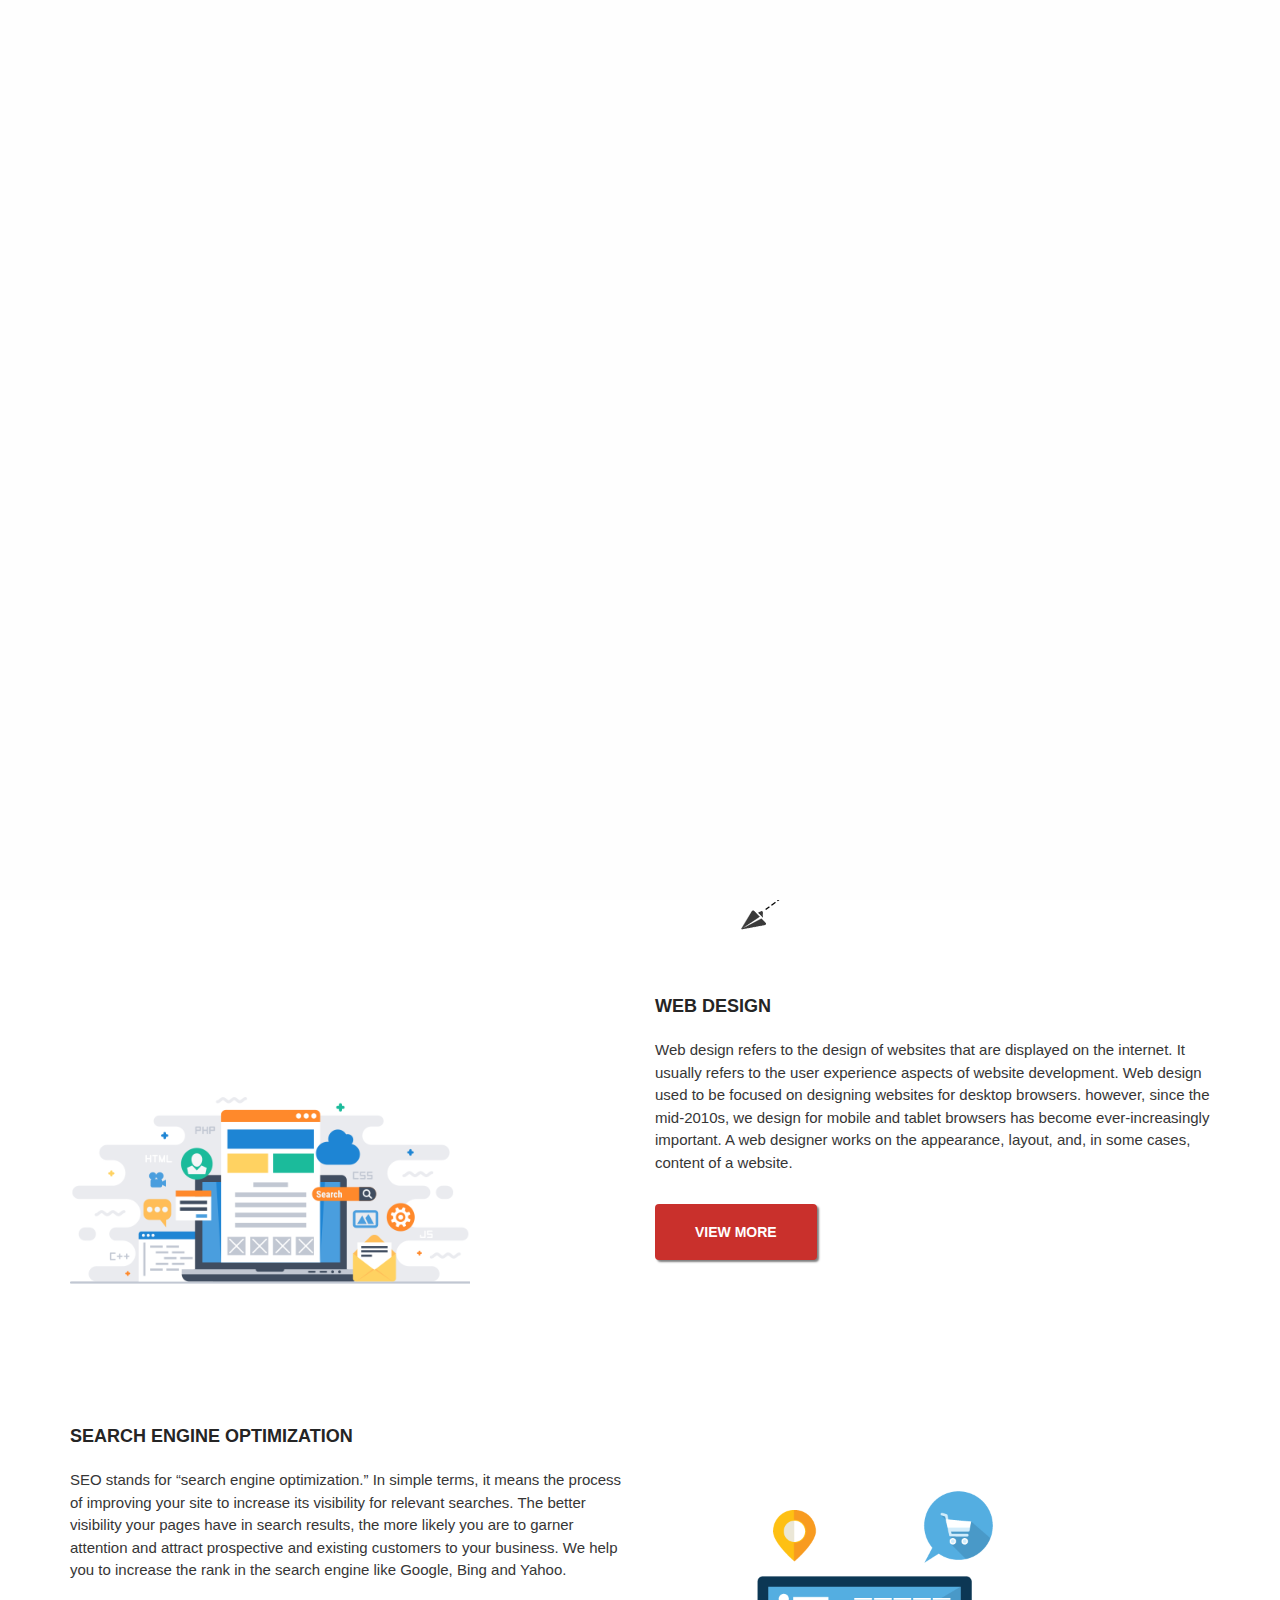
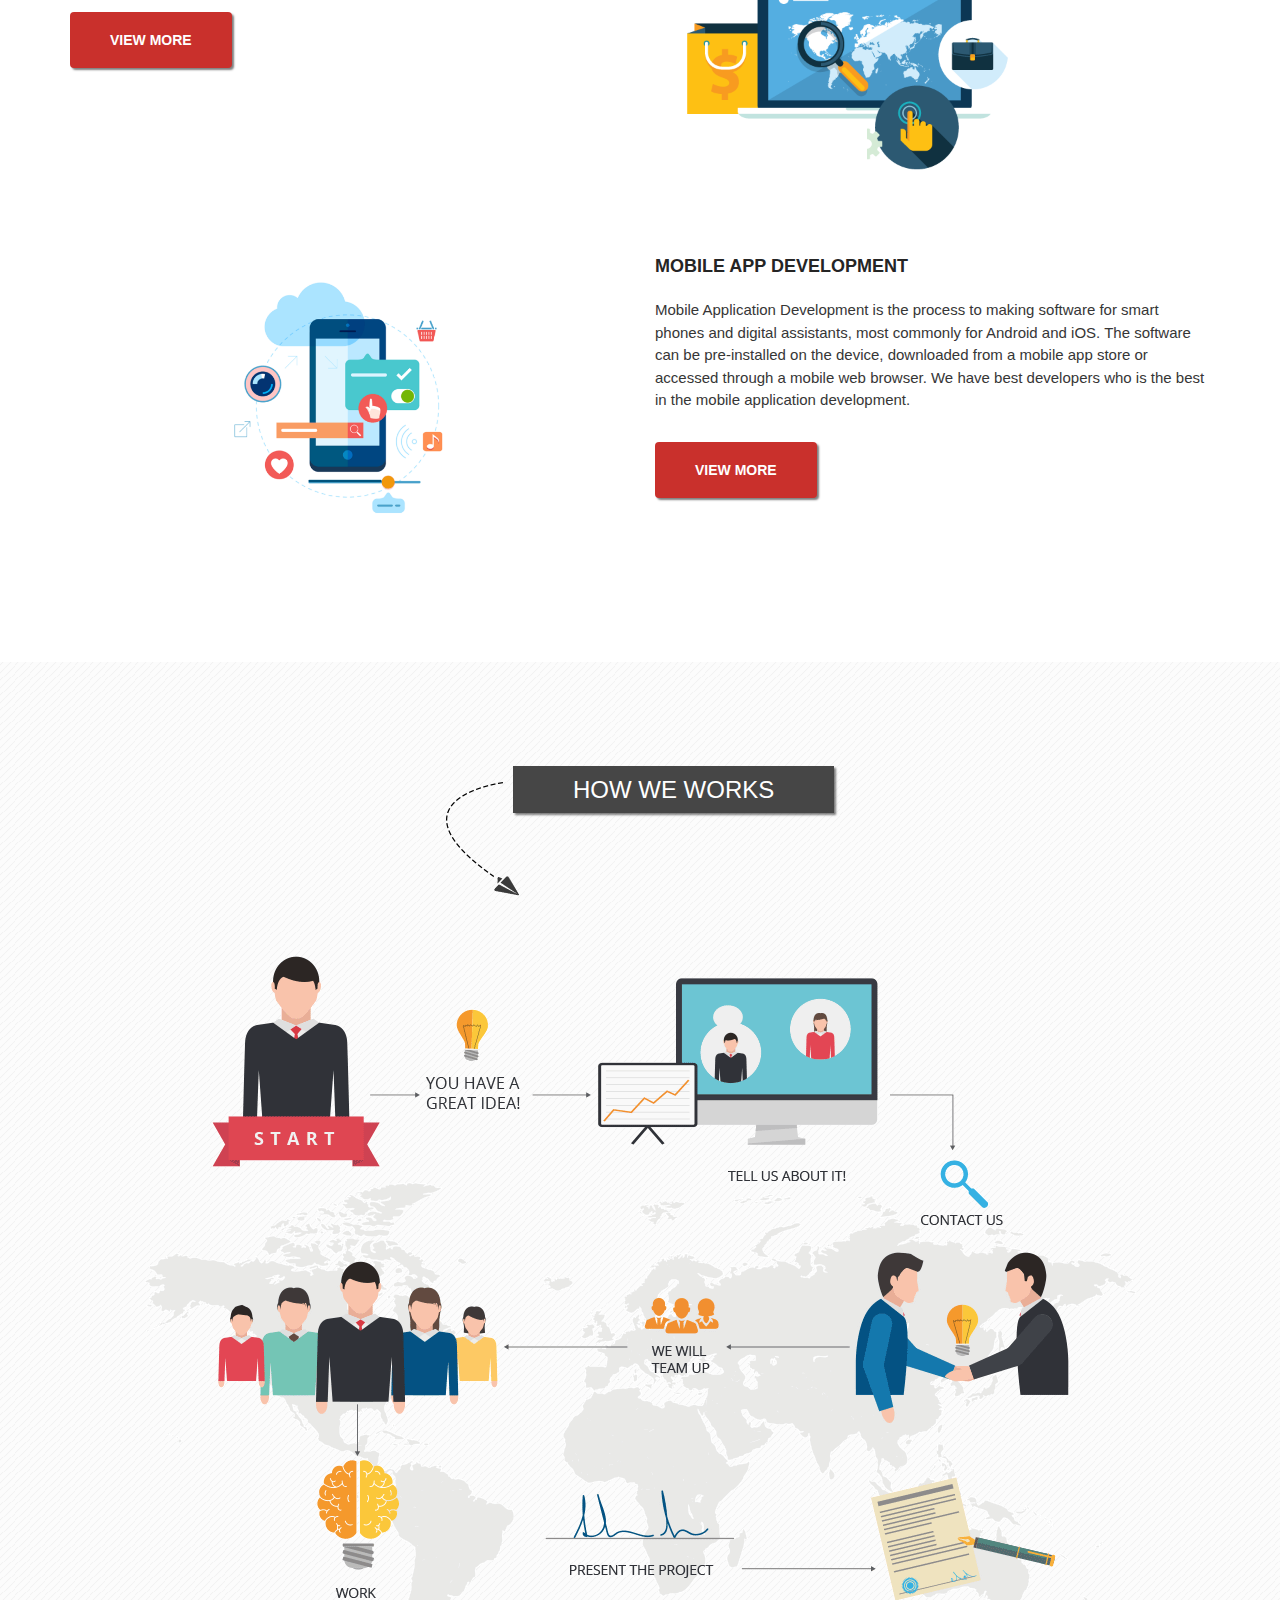
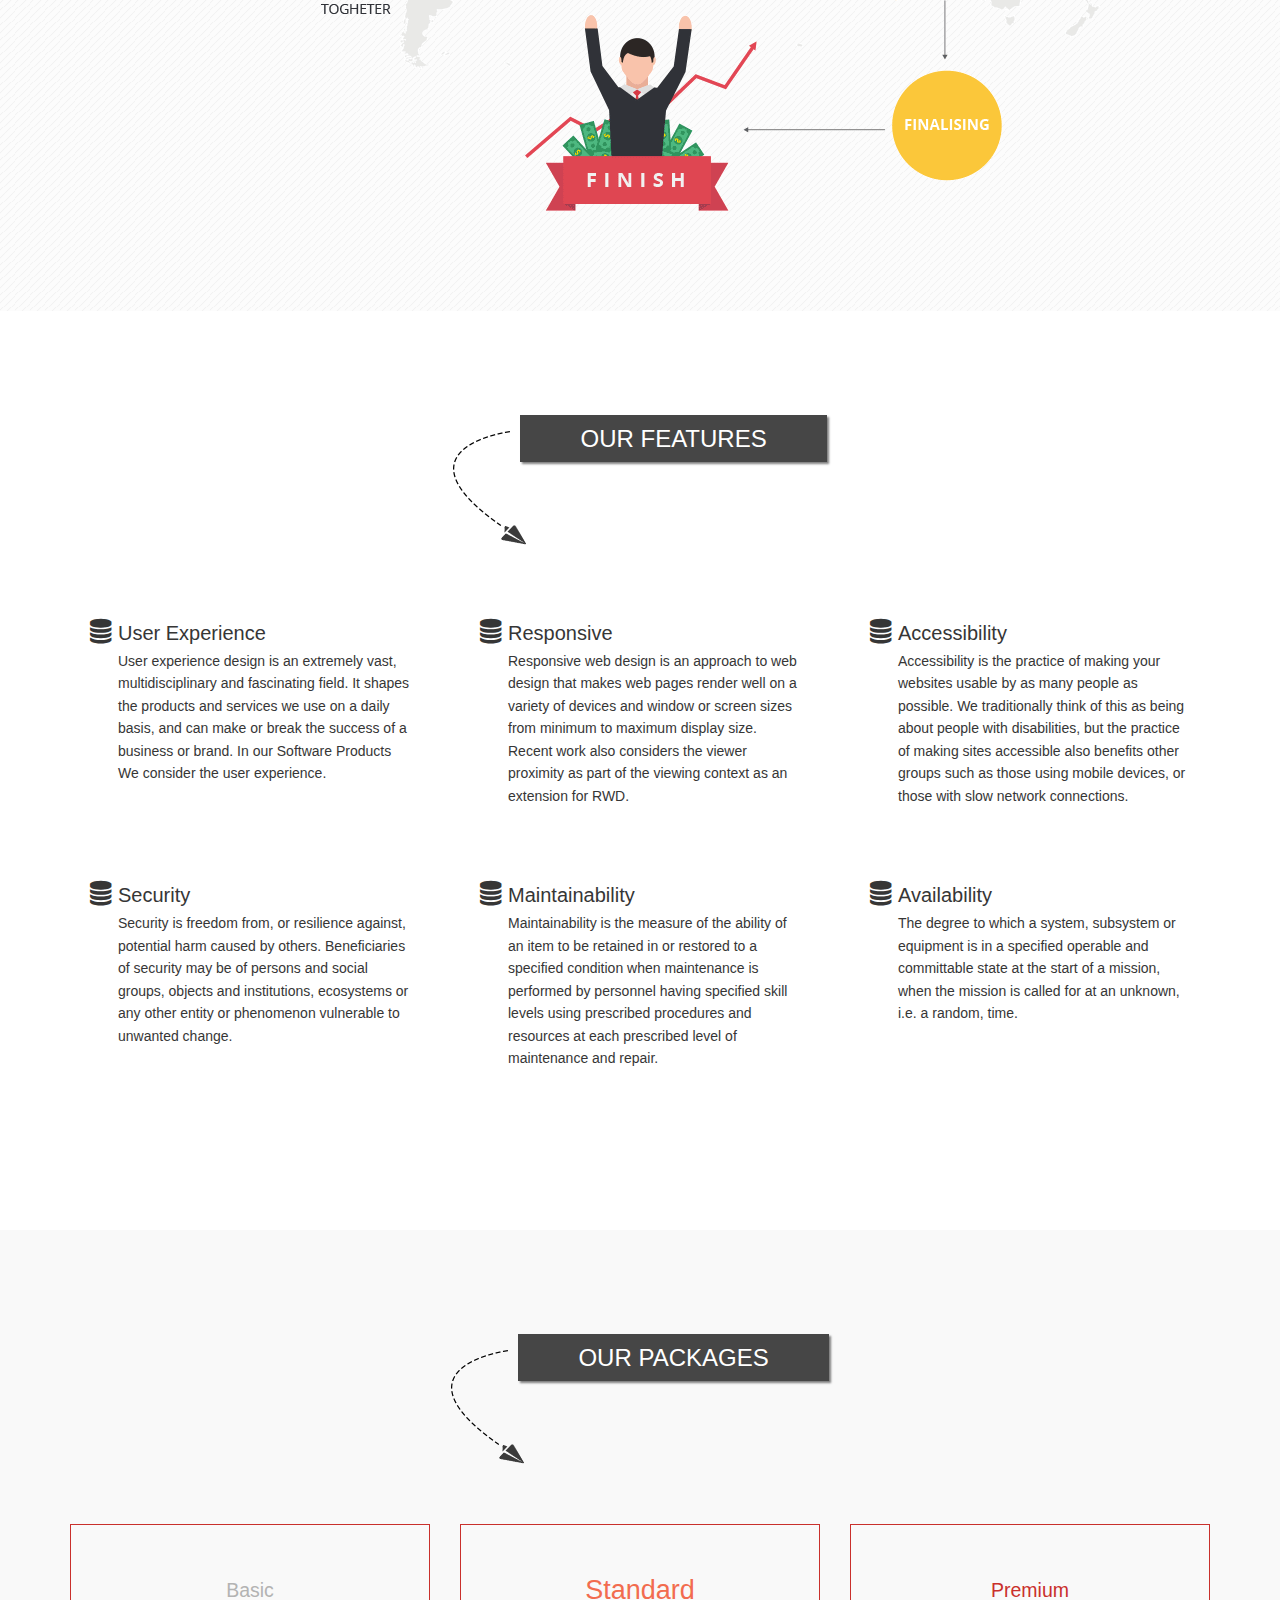
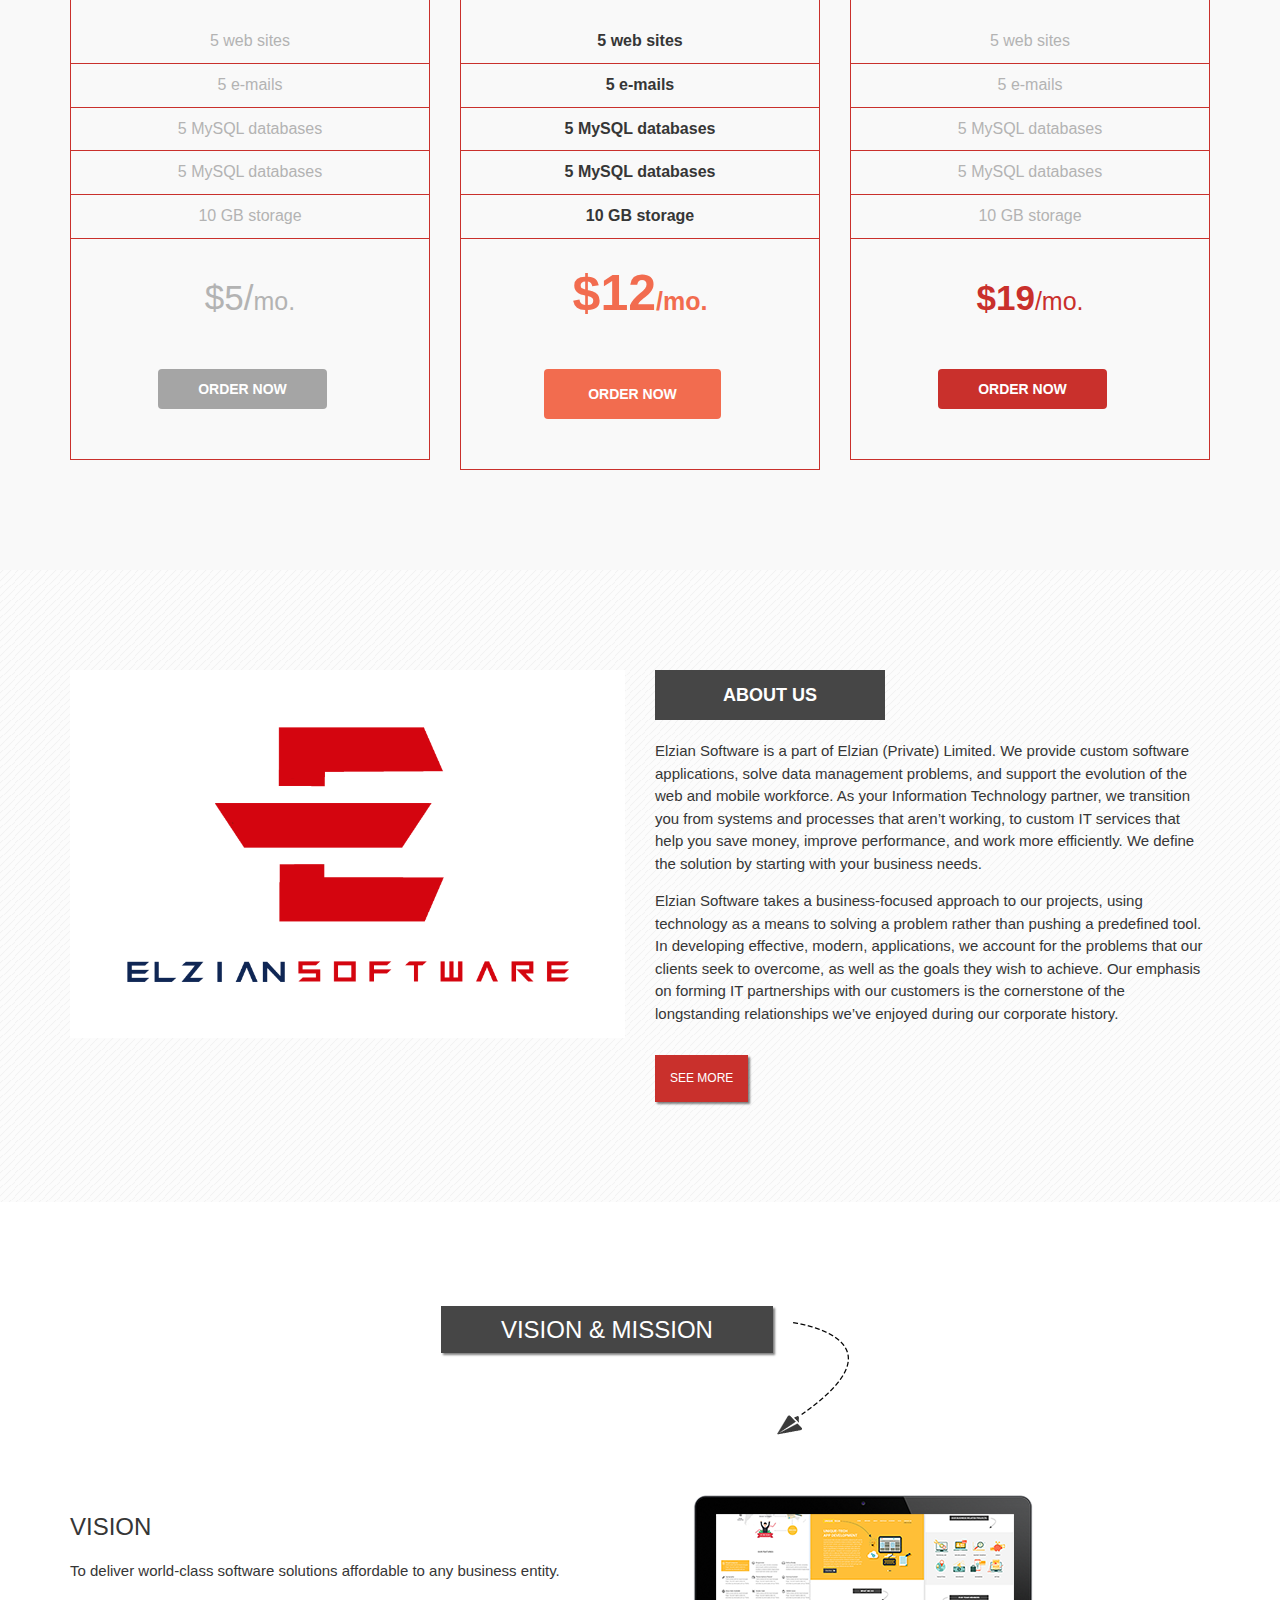
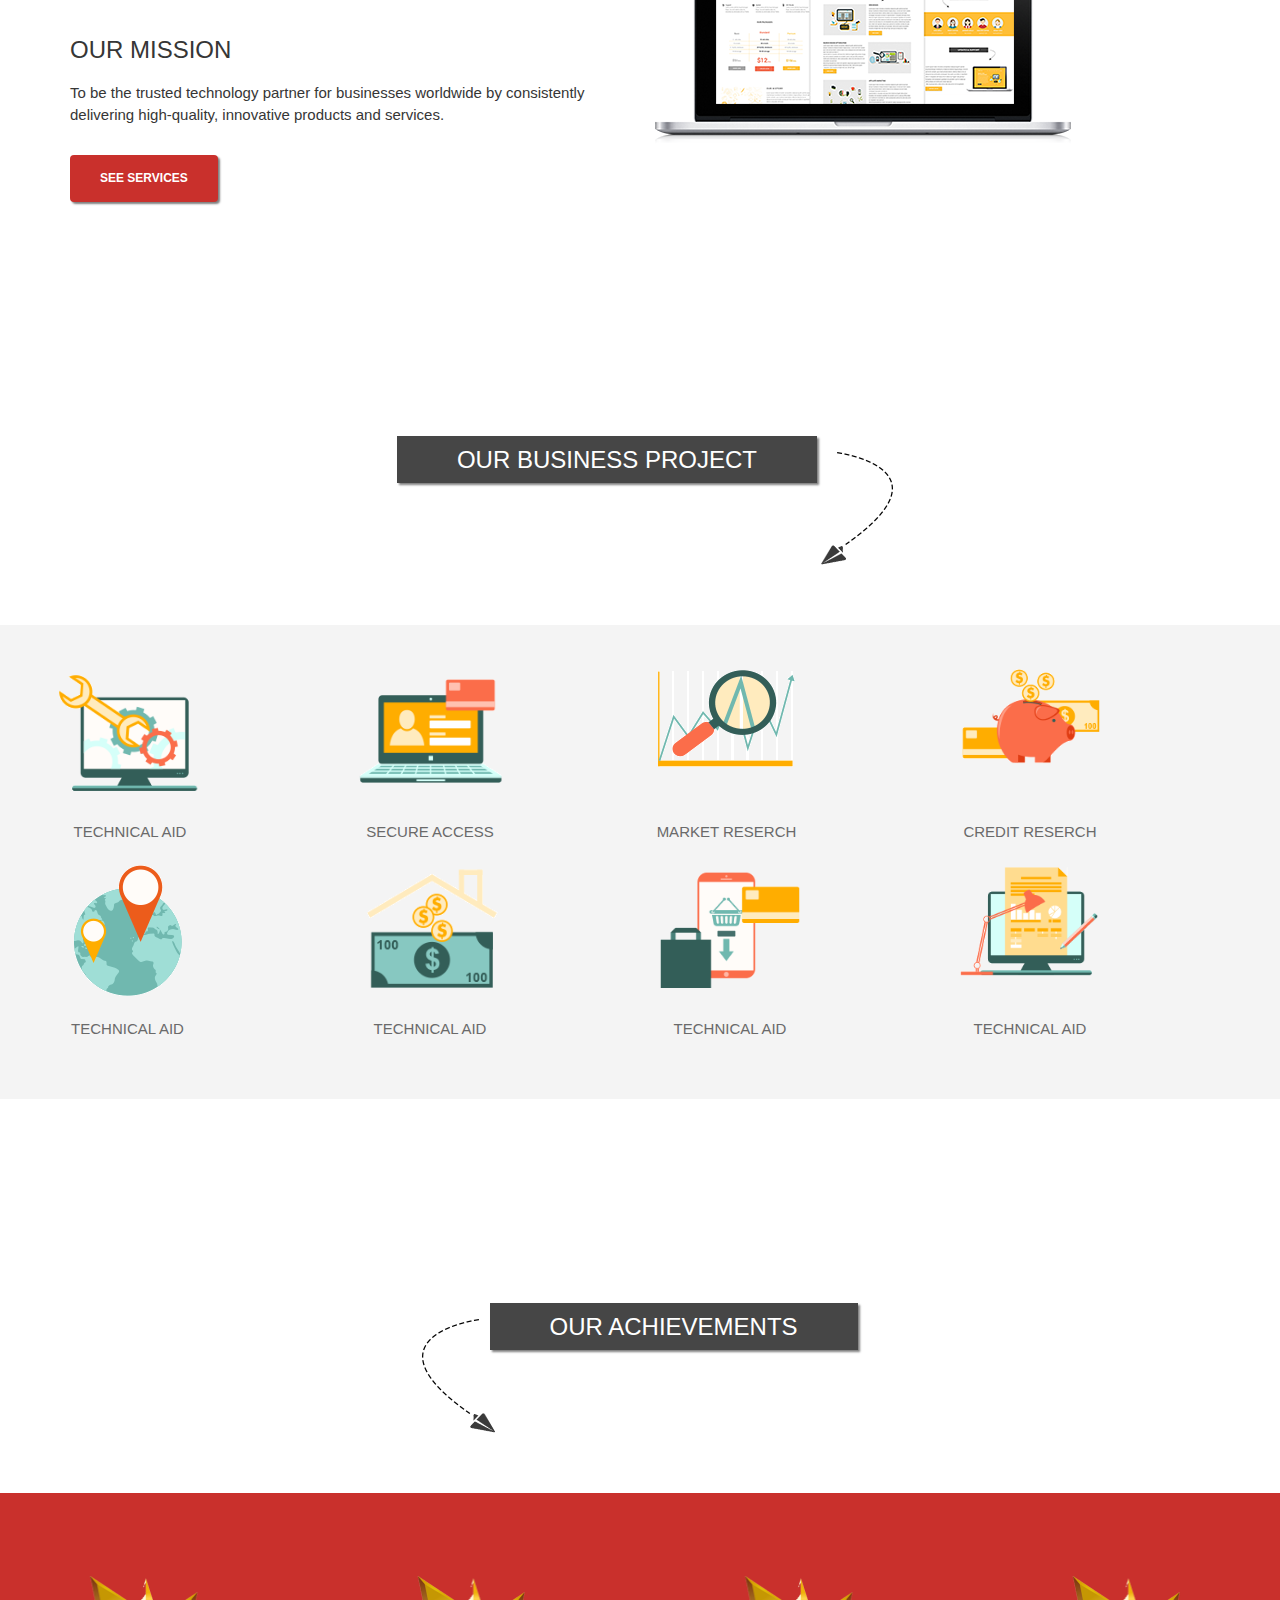
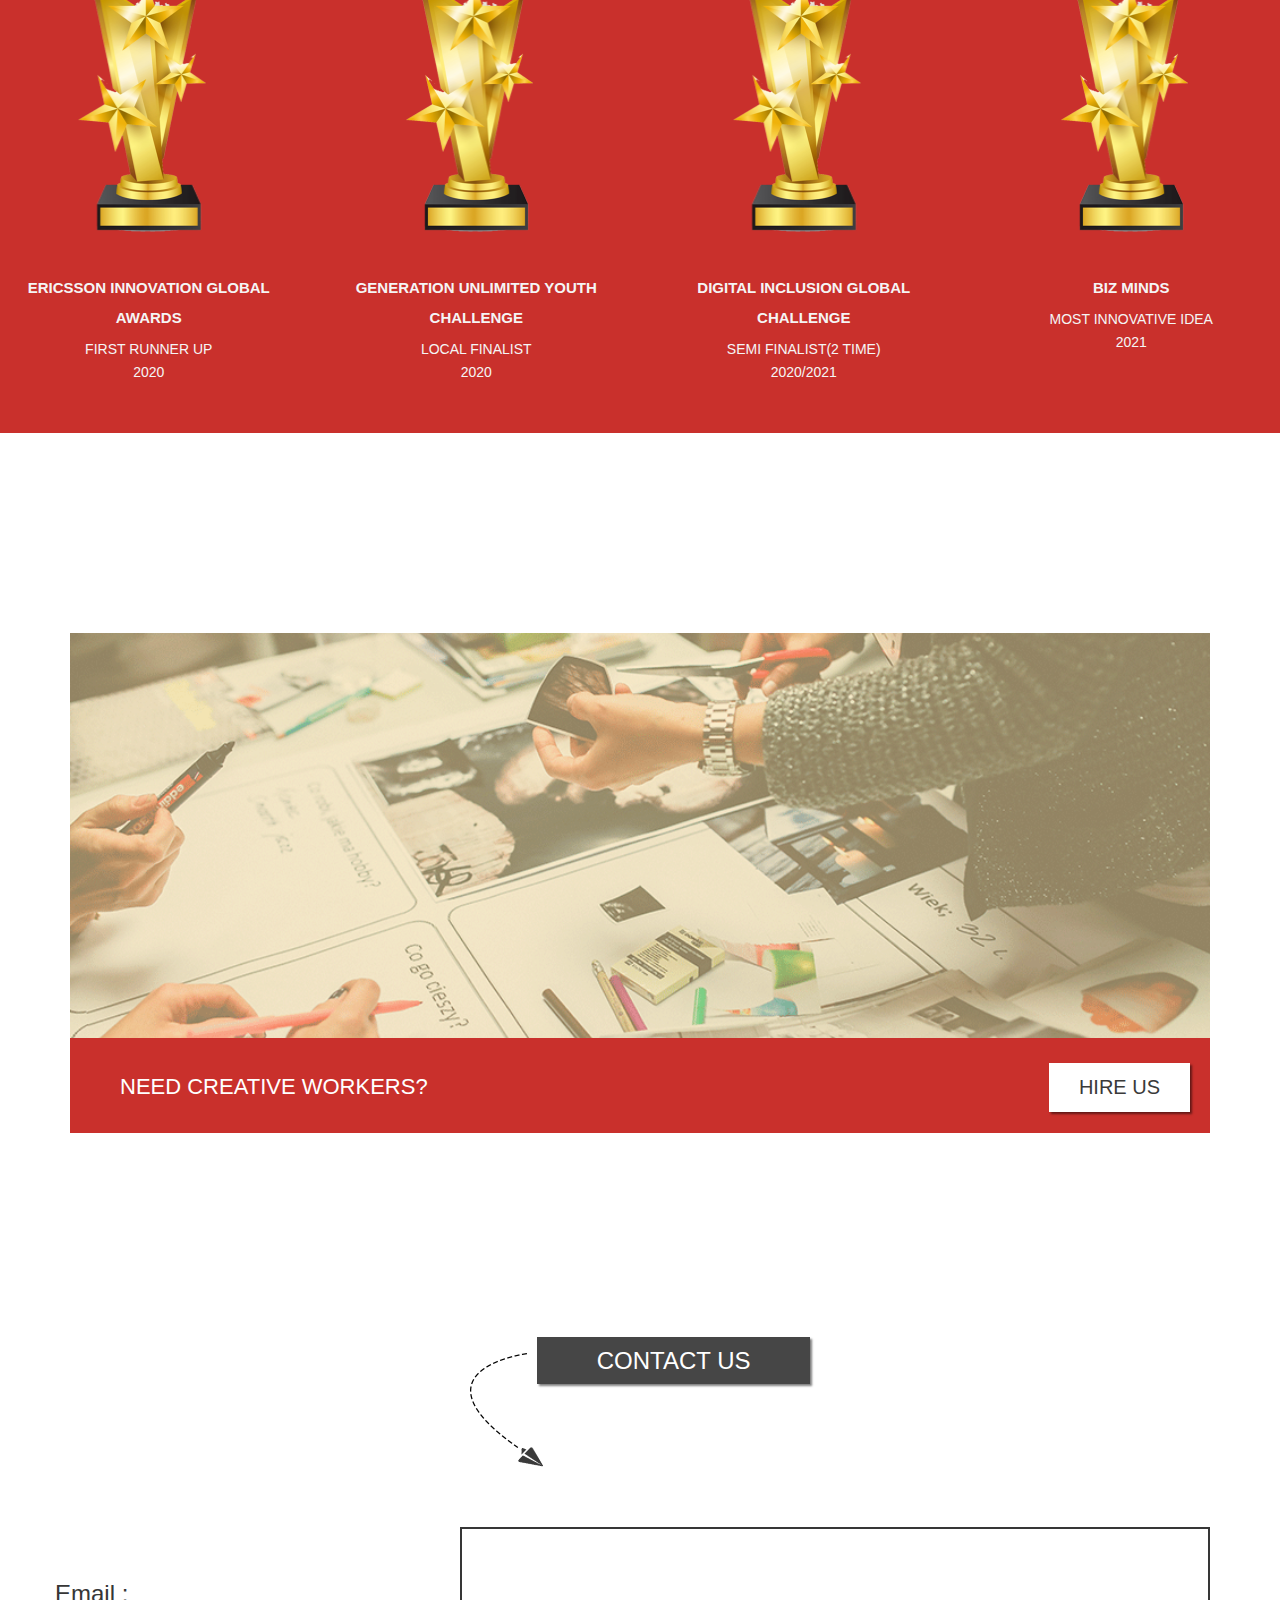
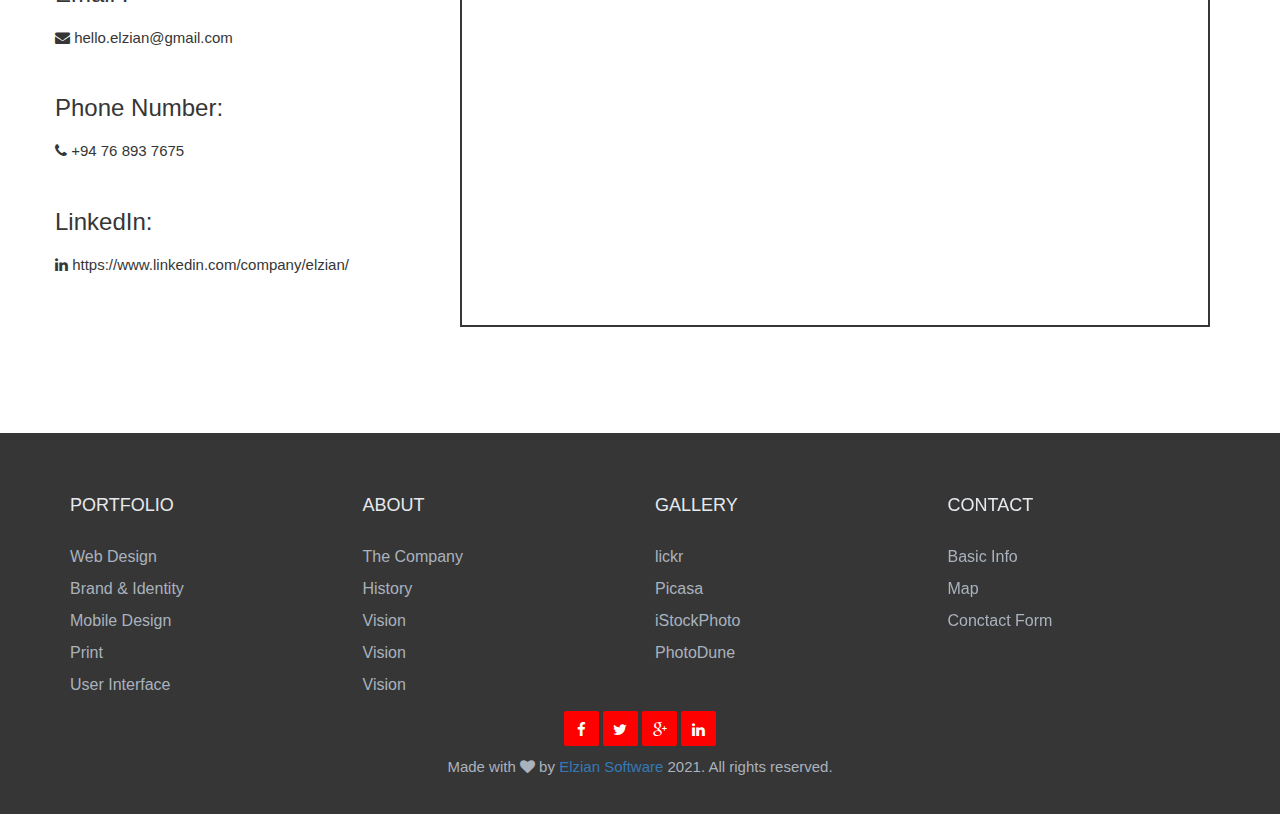
==== commit b3c59c79: "upload the content" ====
--- a/index.html
+++ b/index.html
@@ -53,7 +53,7 @@
                         <ul class="nav navbar-nav navbar-right">
                             <li><a href="#home">Home<span class="sr-only">(current)</span></a></li>
                             <li><a href="#works-area">Service</a></li>
-<!--                            <li><a href="#our-team">About</a></li>-->
+                            <li><a href="#our-achievement">Achievement</a></li>
                             <li><a href="./portfolio.html">Portfolio</a></li>
                             <li><a href="#our-history">About Us</a></li>
                             <li><a href="#our-feature">Blog</a></li>
@@ -260,43 +260,43 @@
 
                         <div class="col-md-4 col-sm-6 col-xs-12">
                             <div class="features-content">
-                                <h4><i class="fa fa-database"></i><span>Visual Composer</span></h4>
-                                <p>orem ipsum dolor sit amet, consectetur adipisicing elit, sed do eiusmod tempor incididunt ut labore et dolore magna aliqua. Ut enim ad minim veniam, quis nostrud exercitation ulla</p>
+                                <h4><i class="fa fa-database"></i><span>User Experience</span></h4>
+                                <p>User experience design is an extremely vast, multidisciplinary and fascinating field. It shapes the products and services we use on a daily basis, and can make or break the success of a business or brand. In our Software Products We consider the user experience.</p>
                             </div>
                         </div>
 
                         <div class="col-md-4 col-sm-6 col-xs-12">
                             <div class="features-content"> 
                                 <h4><i class="fa fa-database"></i><span>Responsive</span></h4>
-                                <p>orem ipsum dolor sit amet, consectetur adipisicing elit, sed do eiusmod tempor incididunt ut labore et dolore magna aliqua. Ut enim ad minim veniam, quis nostrud exercitation ulla</p>
+                                <p>Responsive web design is an approach to web design that makes web pages render well on a variety of devices and window or screen sizes from minimum to maximum display size. Recent work also considers the viewer proximity as part of the viewing context as an extension for RWD.</p>
                             </div>
                         </div>
 
                         <div class="col-md-4 col-sm-6 col-xs-12">
                             <div class="features-content"> 
-                                <h4><i class="fa fa-database"></i><span>Retina Ready</span></h4>
-                                <p>orem ipsum dolor sit amet, consectetur adipisicing elit, sed do eiusmod tempor incididunt ut labore et dolore magna aliqua. Ut enim ad minim veniam, quis nostrud exercitation ulla</p>
+                                <h4><i class="fa fa-database"></i><span>Accessibility</span></h4>
+                                <p>Accessibility is the practice of making your websites usable by as many people as possible. We traditionally think of this as being about people with disabilities, but the practice of making sites accessible also benefits other groups such as those using mobile devices, or those with slow network connections.</p>
                             </div>
                         </div>
 
                         <div class="col-md-4 col-sm-6 col-xs-12">
                             <div class="features-content"> 
-                                <h4><i class="fa fa-database"></i><span>Retina Ready</span></h4>
-                                <p>orem ipsum dolor sit amet, consectetur adipisicing elit, sed do eiusmod tempor incididunt ut labore et dolore magna aliqua. Ut enim ad minim veniam, quis nostrud exercitation ulla</p>
+                                <h4><i class="fa fa-database"></i><span>Security</span></h4>
+                                <p>Security is freedom from, or resilience against, potential harm caused by others. Beneficiaries of security may be of persons and social groups, objects and institutions, ecosystems or any other entity or phenomenon vulnerable to unwanted change.</p>
                             </div>
                         </div>
 
                         <div class="col-md-4 col-sm-6 col-xs-12">
                             <div class="features-content"> 
-                                <h4><i class="fa fa-database"></i><span>Retina Ready</span></h4>
-                                <p>orem ipsum dolor sit amet, consectetur adipisicing elit, sed do eiusmod tempor incididunt ut labore et dolore magna aliqua. Ut enim ad minim veniam, quis nostrud exercitation ulla</p>
+                                <h4><i class="fa fa-database"></i><span>Maintainability</span></h4>
+                                <p>Maintainability is the measure of the ability of an item to be retained in or restored to a specified condition when maintenance is performed by personnel having specified skill levels using prescribed procedures and resources at each prescribed level of maintenance and repair.</p>
                             </div>
                         </div>
 
                         <div class="col-md-4 col-sm-6 col-xs-12">
                             <div class="features-content"> 
-                                <h4><i class="fa fa-database"></i><span>Retina Ready</span></h4>
-                                <p>orem ipsum dolor sit amet, consectetur adipisicing elit, sed do eiusmod tempor incididunt ut labore et dolore magna aliqua. Ut enim ad minim veniam, quis nostrud exercitation ulla</p>
+                                <h4><i class="fa fa-database"></i><span>Availability</span></h4>
+                                <p>The degree to which a system, subsystem or equipment is in a specified operable and committable state at the start of a mission, when the mission is called for at an unknown, i.e. a random, time.</p>
                             </div>
                         </div>
 
@@ -444,6 +444,48 @@
             </div>
         </section>
 
+        <section id="our-supports" class="sections">
+            <div class="container">
+
+                <div class="heading">
+                    <div class="title text-center arrow-left">
+
+                        <h4 class="">VISION & MISSION</h4>
+                        <img class="hidden-xs" src="assets/images/right-arrow.png" alt="" />
+                    </div>
+                </div>
+
+                <!-- Example row of columns -->
+                <div class="row">
+
+
+                    <div class="col-sm-6 col-xs-12">
+                        <div class="supports-content">
+                            <p>
+                            <h4>VISION</h4>
+
+                                To deliver world-class software solutions affordable to any business entity.
+                            </p>
+                            <br>
+                            <p>
+                            <h4>OUR MISSION</h4>
+
+                                To be the trusted technology partner for businesses worldwide by consistently delivering high-quality, innovative products and services.
+                            </p>
+                            <div class="spt-btn"><a href="#our-package" ><button class="btn btn-primary" style="color: white;">See Services</button></a></div>
+                        </div>
+                    </div>
+
+                    <div class="col-sm-6 col-xs-12">
+                        <div class="supports-img"><img class="img-responsive" src="assets/images/monitor.png" alt="" /></div>
+                    </div>
+
+
+                </div>
+
+            </div> <!-- /container -->
+        </section>
+
         <section id="our-project" class="sections">
             <div class="container-fluid">
 
@@ -523,96 +565,67 @@
             </div>
         </section>
 
-<!--        <section id="our-team" class="sections">-->
-<!--            <div class="container">-->
-
-<!--                <div class="heading">-->
-<!--                    <div class="title text-center arrow-left">-->
-<!--                        <img class="hidden-xs" src="assets/images/left-arrow.png" alt="" />-->
-
-<!--                        <h4 class="">Our Team Members</h4>-->
-<!--                    </div>-->
-<!--                </div>-->
-<!--            </div>-->
-
-<!--            <div class="container-fluid project-bg">-->
-<!--                <div class="row">-->
-
-<!--                    <div class="main-team text-center">-->
-
-<!--                        <div class="col-md-3 col-sm-6 col-xs-12">-->
-<!--                            <div class="team-member">-->
-
-<!--                                <img class="img-circle" src="assets/images/team/1.png" alt="" />-->
-<!--                                <h5>SAYED MIRAJ</h5>-->
-<!--                                <p>UI & UX DESIGNER</p>-->
-<!--                            </div>-->
-<!--                        </div>-->
-
-<!--                        <div class="col-md-3 col-sm-6 col-xs-12">-->
-<!--                            <div class="team-member">-->
-<!--                                <img class="img-circle" src="assets/images/team/2.png" alt="" />-->
-<!--                                <h5>PENNY HUSTON</h5>-->
-<!--                                <p>DEVELOPER</p>-->
-<!--                            </div>-->
-<!--                        </div>-->
-
-<!--                        <div class="col-md-3 col-sm-6 col-xs-12">-->
-<!--                            <div class="team-member">-->
-<!--                                <img class="img-circle" src="assets/images/team/3.png" alt="" />-->
-<!--                                <h5>LENNERD SHELLY</h5>-->
-<!--                                <p>REVIEWER</p>-->
-<!--                            </div>-->
-<!--                        </div>-->
-
-<!--                        <div class="col-md-3 col-sm-6 col-xs-12">-->
-<!--                            <div class="team-member">-->
-<!--                                <img class="img-circle" src="assets/images/team/4.png" alt="" />-->
-<!--                                <h5>SHELDON CUPPER</h5>-->
-<!--                                <p>MARKETTER</p>-->
-<!--                            </div>-->
-<!--                        </div>-->
-
-<!--                    </div>-->
-
-<!--                </div>-->
-<!--            </div>-->
-<!--        </section>-->
-
-        <section id="our-supports" class="sections">
+        <section id="our-achievement" class="sections">
             <div class="container">
 
                 <div class="heading">
                     <div class="title text-center arrow-left">
-
-                        <h4 class="">Updates & Support</h4>
-                        <img class="hidden-xs" src="assets/images/right-arrow.png" alt="" />
-                    </div>
-                </div>
-
-                <!-- Example row of columns -->
-                <div class="row">
-
-
-                    <div class="col-sm-6 col-xs-12">
-                        <div class="supports-content">
-                            <p>
-                                Lorem ipsum dolor sit amet, consectetur adipisicing elit, sed do eiusmod tempor incididunt ut labore et dolore magna aliqua. Ut enim ad minim veniam, quis nostrud exercitation ullamco laboris nisi ut aliquip ex ea commodo 
-                                consequat. Duis aute irure dolor in reprehenderit in voluptate velit esse cillum dolore eu fugiat nulla pariatur. Excepteur sint occaecat cupidatat non proident, sunt in culpa qui officia deserunt mollit anim id est. laboru
-                            </p>
-                            <div class="spt-btn"><button class="btn btn-primary" style="color: white;">SUPPORT CENTER</button></div>
-                        </div>
-                    </div>
-
-                    <div class="col-sm-6 col-xs-12">
-                        <div class="supports-img"><img class="img-responsive" src="assets/images/monitor.png" alt="" /></div>
-                    </div>
-
-
-                </div>
-
-            </div> <!-- /container -->       
-        </section>
+                        <img class="hidden-xs" src="assets/images/left-arrow.png" alt="" />
+
+                        <h4 class="">Our Achievements</h4>
+                    </div>
+                </div>
+            </div>
+
+            <div class="container-fluid project-bg">
+                <div class="row">
+
+                    <div class="main-team text-center">
+
+                        <div class="col-md-3 col-sm-6 col-xs-12">
+                            <div class="team-member">
+
+                                <img class="img-circle" src="assets/images/awards.png" alt="" height="300px" />
+                                <h5><b>Ericsson Innovation Global Awards</b></h5>
+                                <p>First Runner up</p>
+                                <p>2020</p>
+                            </div>
+                        </div>
+
+                        <div class="col-md-3 col-sm-6 col-xs-12">
+                            <div class="team-member">
+                                <img class="img-circle" src="assets/images/awards.png" alt="" height="300px"/>
+                                <h5><B>Generation Unlimited Youth Challenge</B></h5>
+                                <p>Local Finalist</p>
+                                <p>2020</p>
+                            </div>
+                        </div>
+
+                        <div class="col-md-3 col-sm-6 col-xs-12">
+                            <div class="team-member">
+                                <img class="img-circle" src="assets/images/awards.png" alt="" height="300px"/>
+                                <h5><b>Digital Inclusion Global Challenge</b></h5>
+                                <p>Semi Finalist(2 time)</p>
+                                <p>2020/2021</p>
+                            </div>
+                        </div>
+
+                        <div class="col-md-3 col-sm-6 col-xs-12">
+                            <div class="team-member">
+                                <img class="img-circle" src="assets/images/awards.png" alt="" height="300px"/>
+                                <h5><b>Biz Minds</b></h5>
+                                <p>Most Innovative Idea</p>
+                                <p>2021</p>
+                            </div>
+                        </div>
+
+                    </div>
+
+                </div>
+            </div>
+        </section>
+
+
 
         <section id="hire-us" class="sections">
 
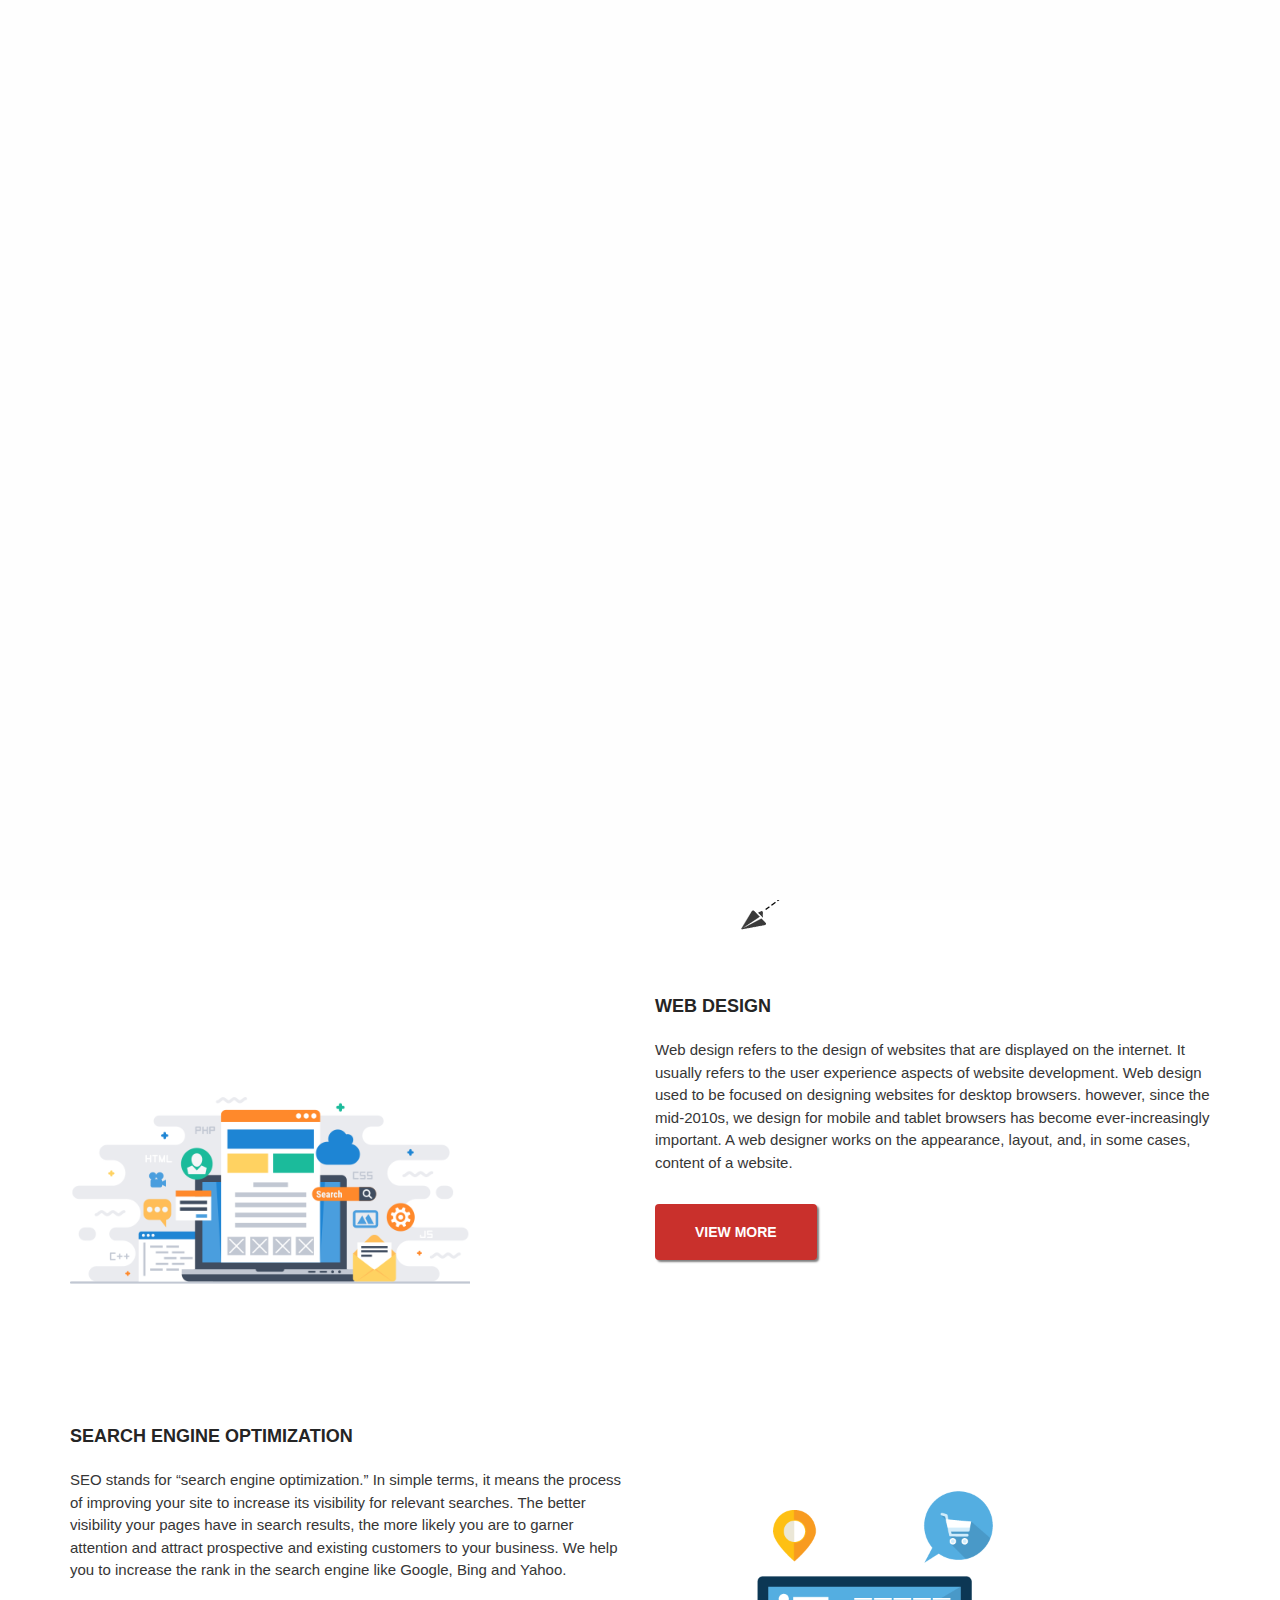
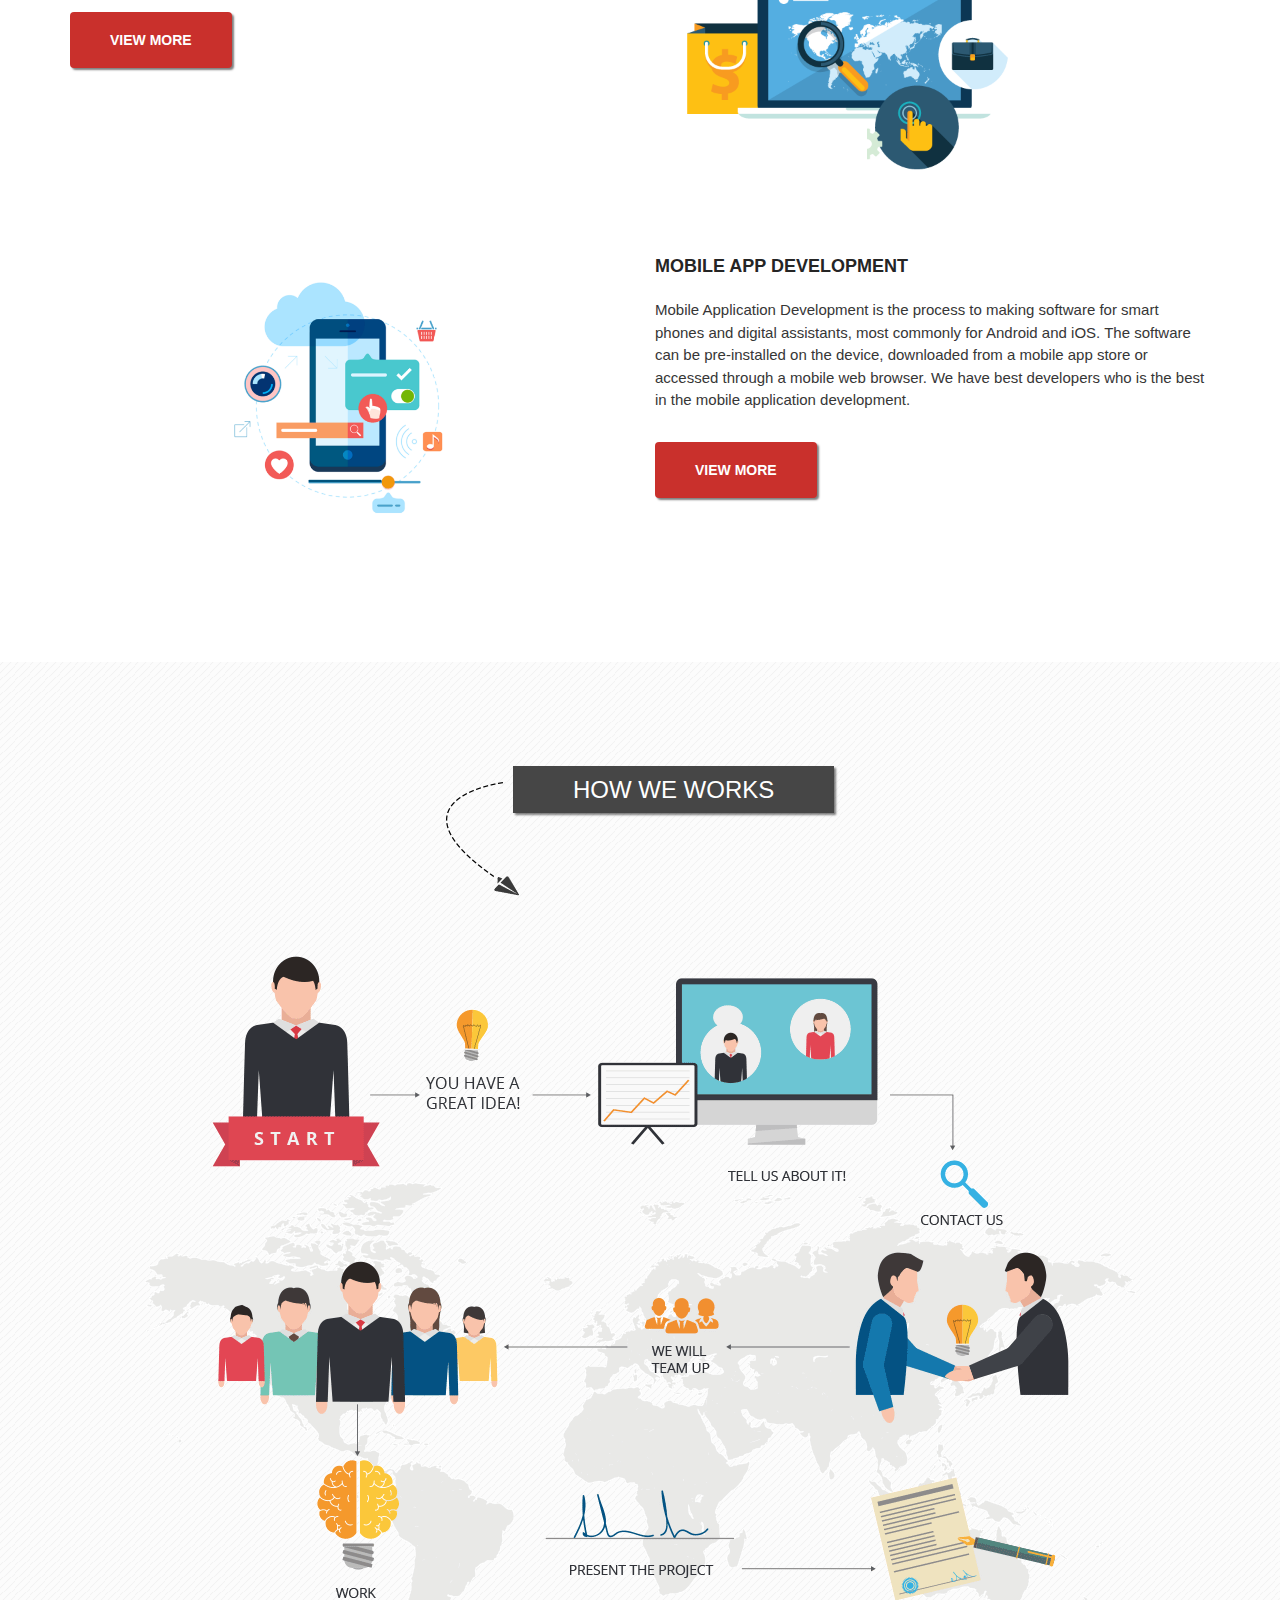
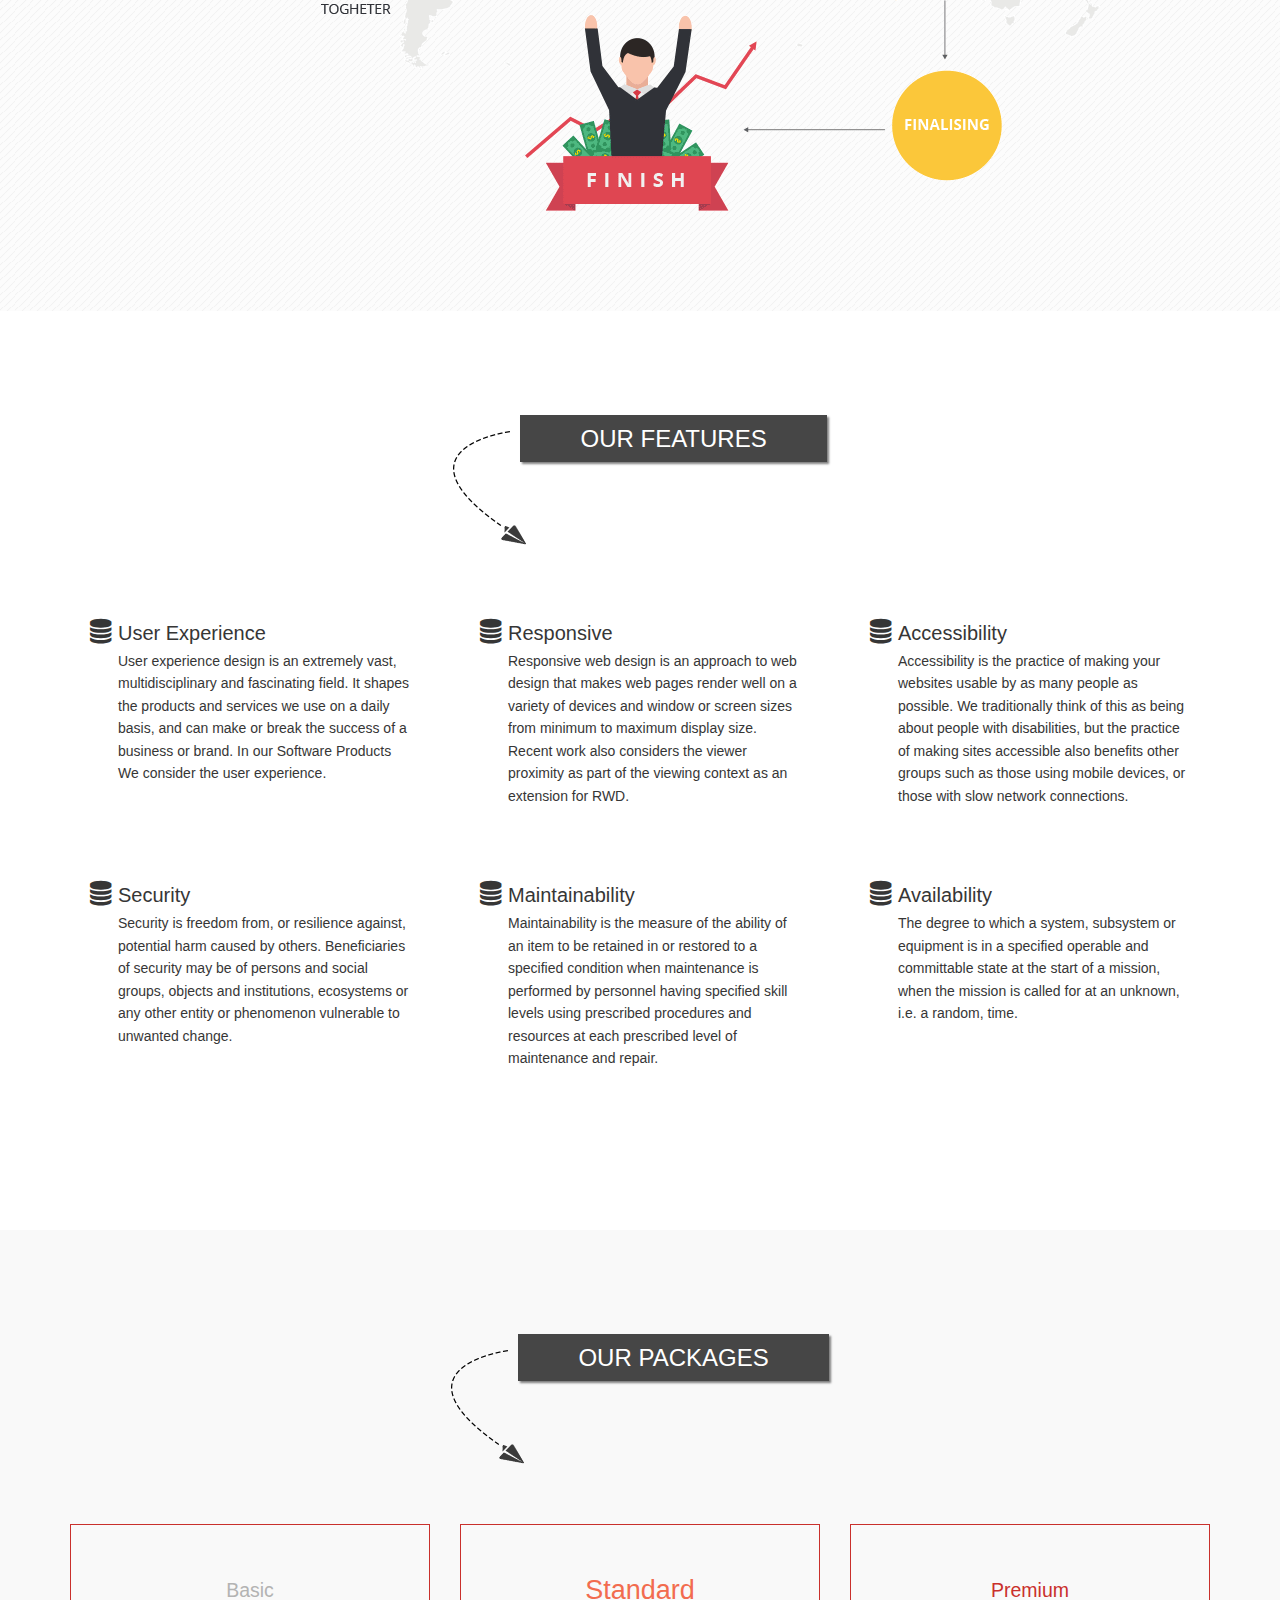
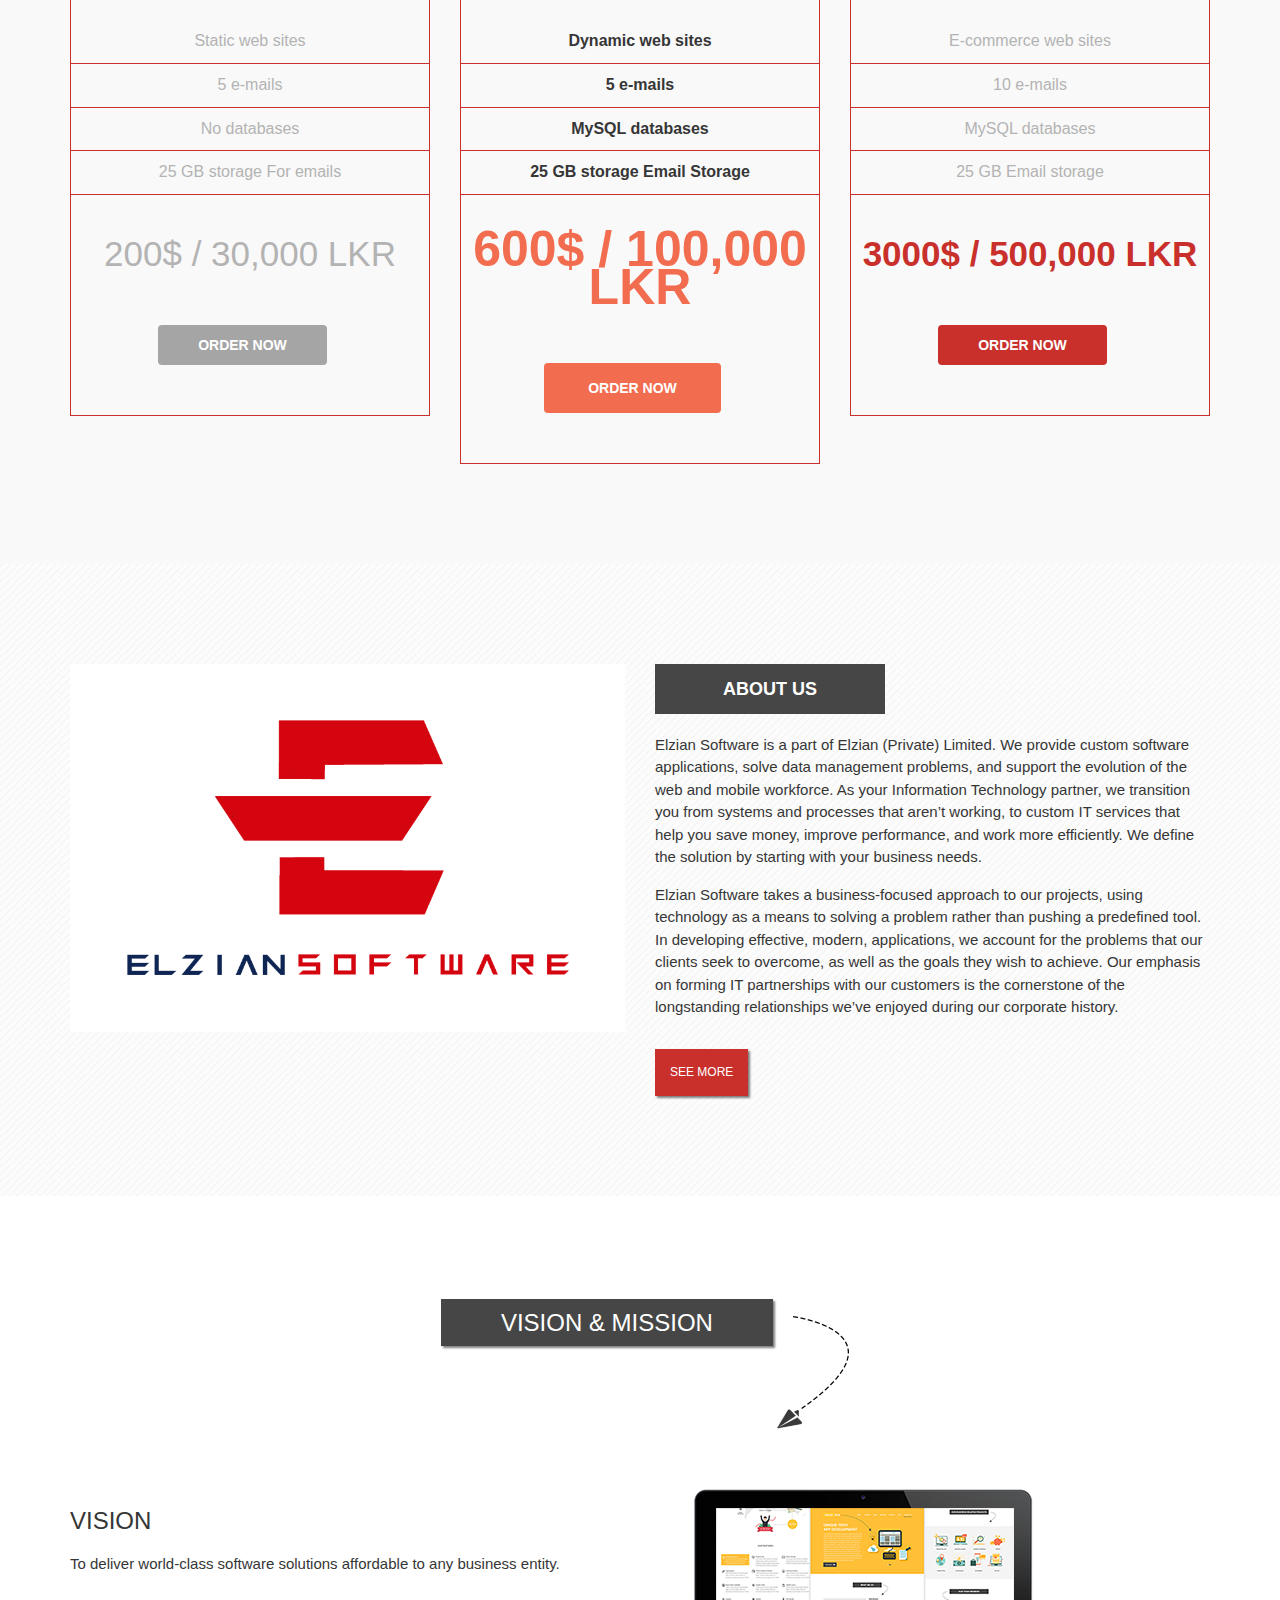
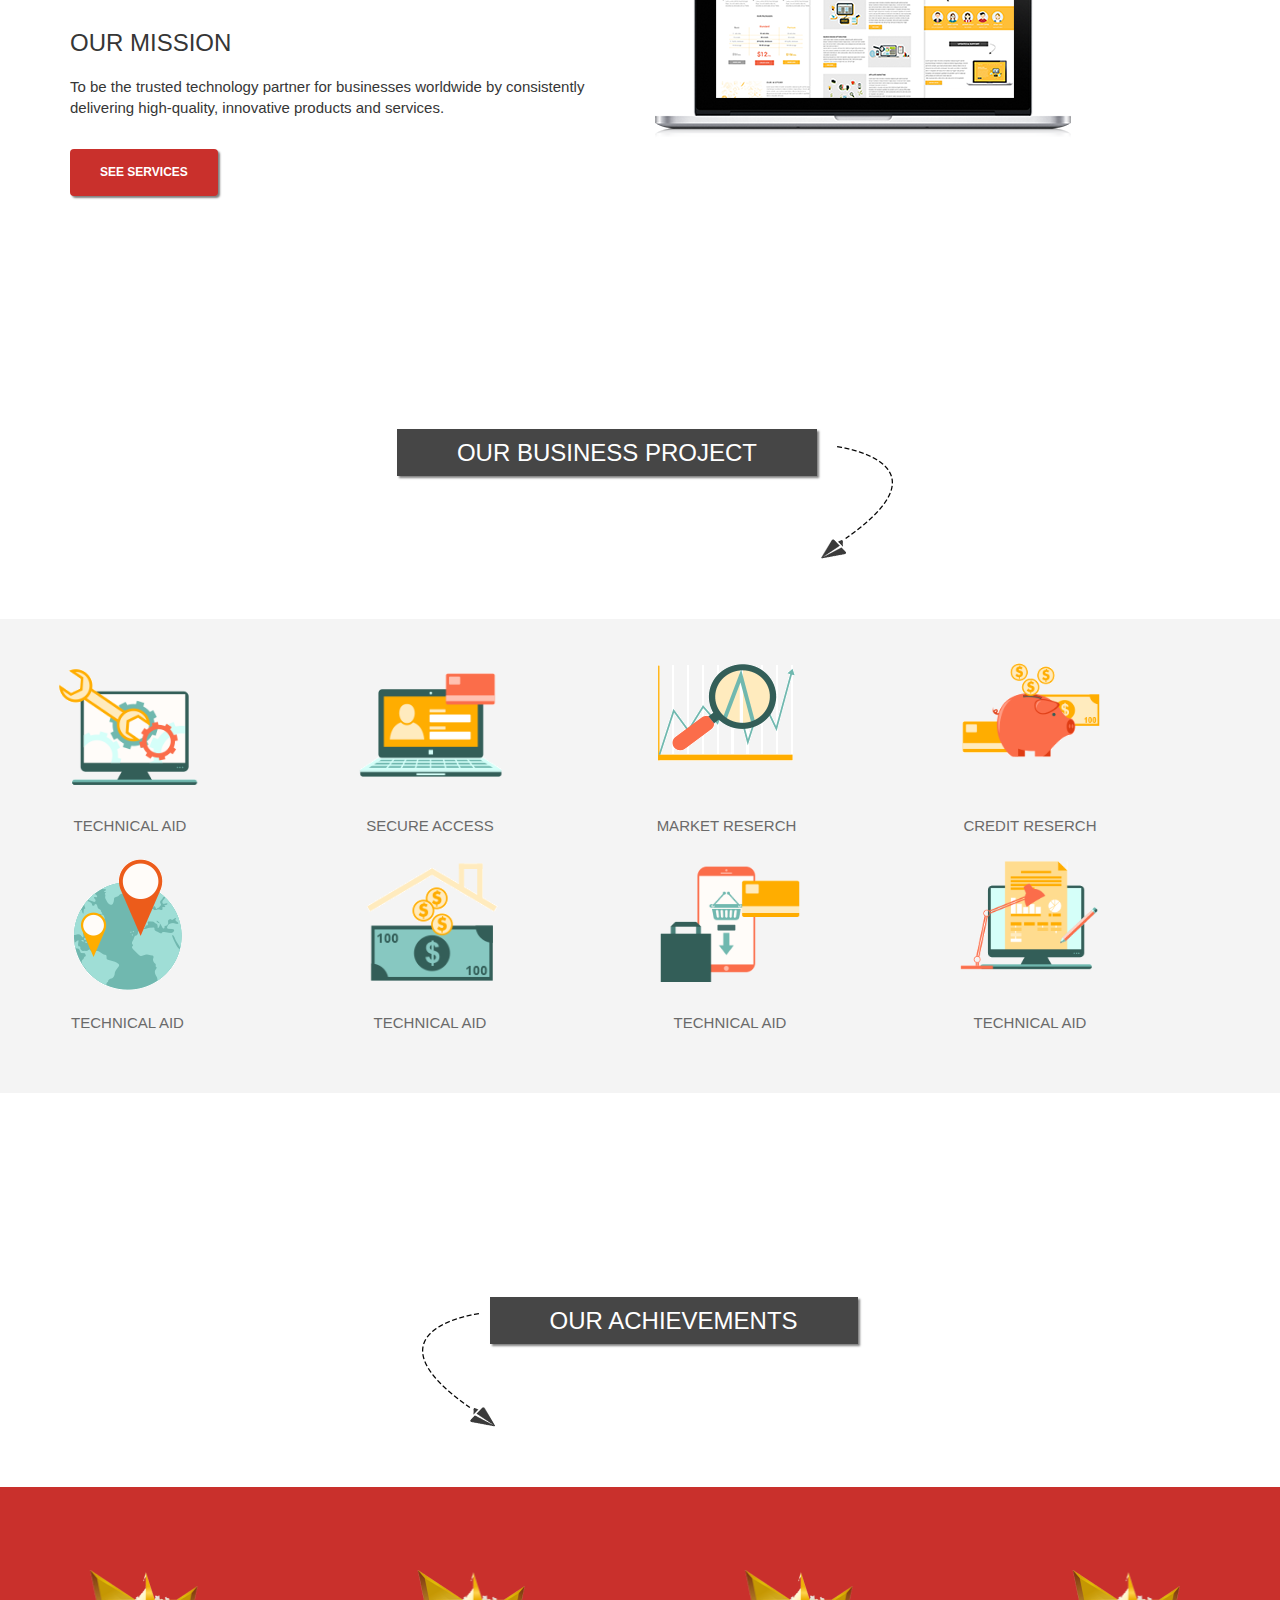
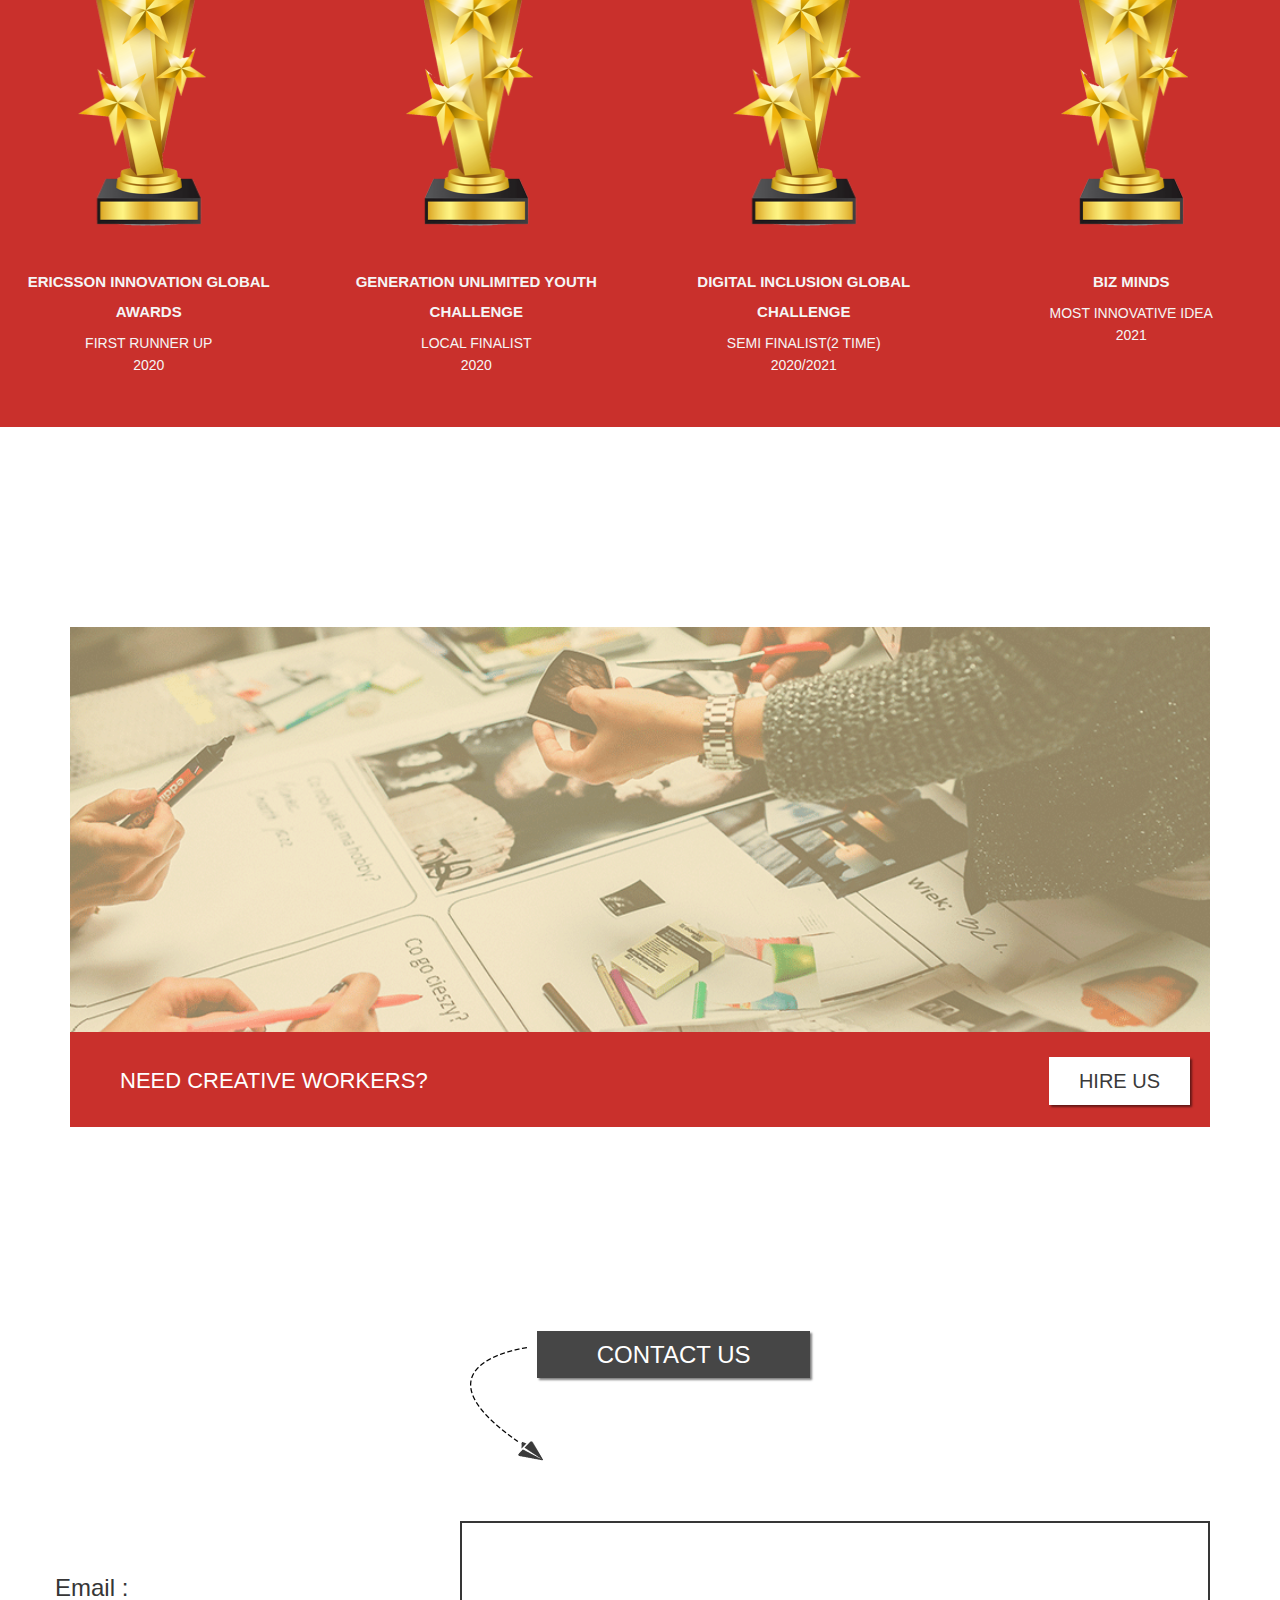
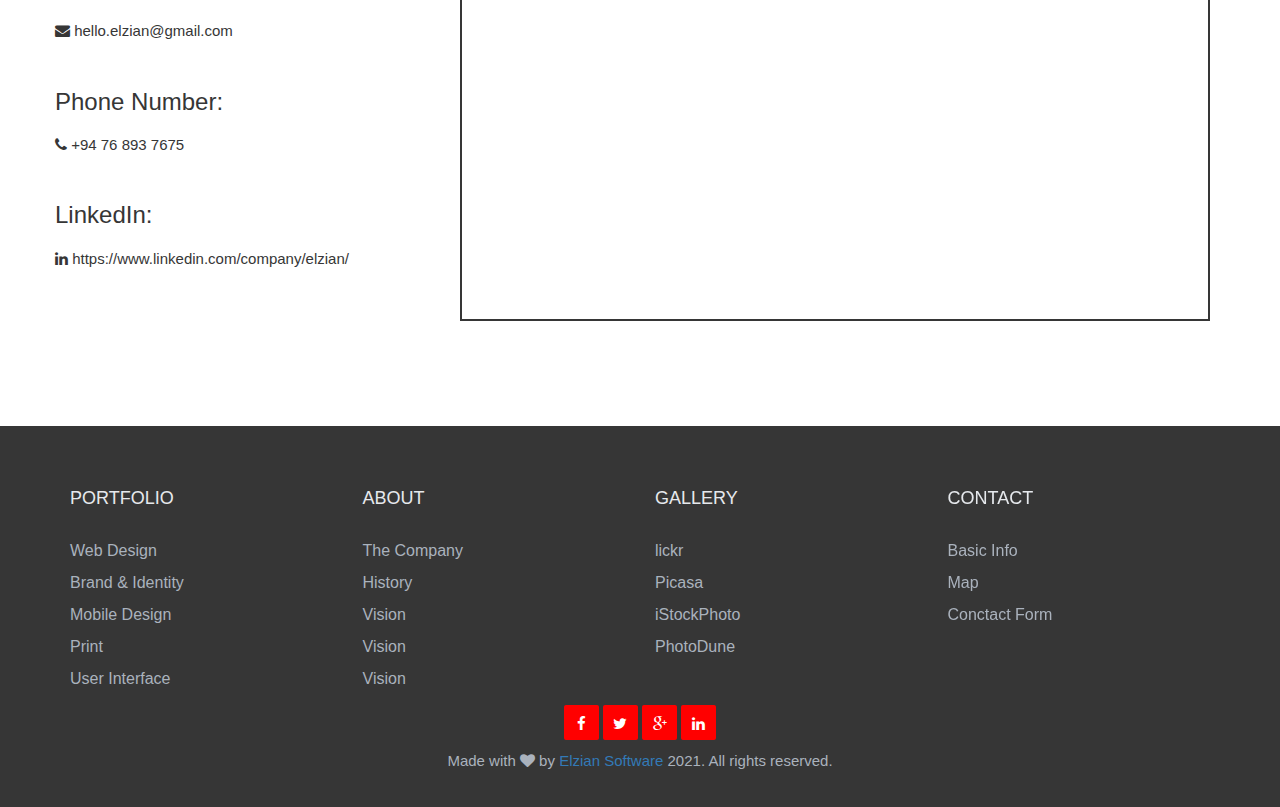
==== commit 386a1f9f: "change price" ====
--- a/index.html
+++ b/index.html
@@ -331,15 +331,14 @@
                                 <h5>Basic</h5>
 
                                 <ul>
-                                    <li>5 web sites</li>
+                                    <li>Static web sites</li>
                                     <li>5 e-mails</li>
-                                    <li>5 MySQL databases</li>
-                                    <li>5 MySQL databases</li>
-                                    <li>10 GB storage</li>
+                                    <li>No databases</li>
+                                    <li>25 GB storage For emails</li>
                                 </ul>
 
                                 <div class="package-bottom-area">
-                                    <h3>$5/<span>mo.</span></h3>
+                                    <h3> 200$ / 30,000 LKR<span></span></h3>
                                 </div>
 
                                 <div class="pkg-btn"><a href="" class="btn btn-primary">ORDER NOW</a></div>
@@ -355,15 +354,14 @@
                                 <h5>Standard</h5>
 
                                 <ul>
-                                    <li>5 web sites</li>
+                                    <li>Dynamic web sites</li>
                                     <li>5 e-mails</li>
-                                    <li>5 MySQL databases</li>
-                                    <li>5 MySQL databases</li>
-                                    <li>10 GB storage</li>
+                                    <li>MySQL databases</li>
+                                    <li>25 GB storage Email Storage</li>
                                 </ul>
 
                                 <div class="package-bottom-area">
-                                    <h3>$12<span>/mo.</span></h3>
+                                    <h3>600$ / 100,000 LKR <span></span></h3>
                                 </div>
 
                                 <div class="pkg-btn"><a href="" class="btn btn-primary">ORDER NOW</a></div>
@@ -379,15 +377,14 @@
                                 <h5>Premium</h5>
 
                                 <ul>
-                                    <li>5 web sites</li>
-                                    <li>5 e-mails</li>
-                                    <li>5 MySQL databases</li>
-                                    <li>5 MySQL databases</li>
-                                    <li>10 GB storage</li>
+                                    <li>E-commerce web sites</li>
+                                    <li>10 e-mails</li>
+                                    <li> MySQL databases</li>
+                                    <li>25 GB Email storage</li>
                                 </ul>
 
                                 <div class="package-bottom-area">
-                                    <h3>$19<span>/mo.</span></h3>
+                                    <h3>3000$ / 500,000 LKR<span></span></h3>
                                 </div>
 
                                 <div class="pkg-btn"><a href="" class="btn btn-primary">ORDER NOW</a></div>
@@ -434,7 +431,7 @@
 
                                     </p>
 
-                                    <div class="hst-btn"><button class="btn btn-primary" style="color: white">SEE MORE</button></div>
+                                    <div class="hst-btn"><a href="#our-supports" ><button class="btn btn-primary" style="color: white">SEE MORE</button></a></div>
 
                                 </div>
                             </div>
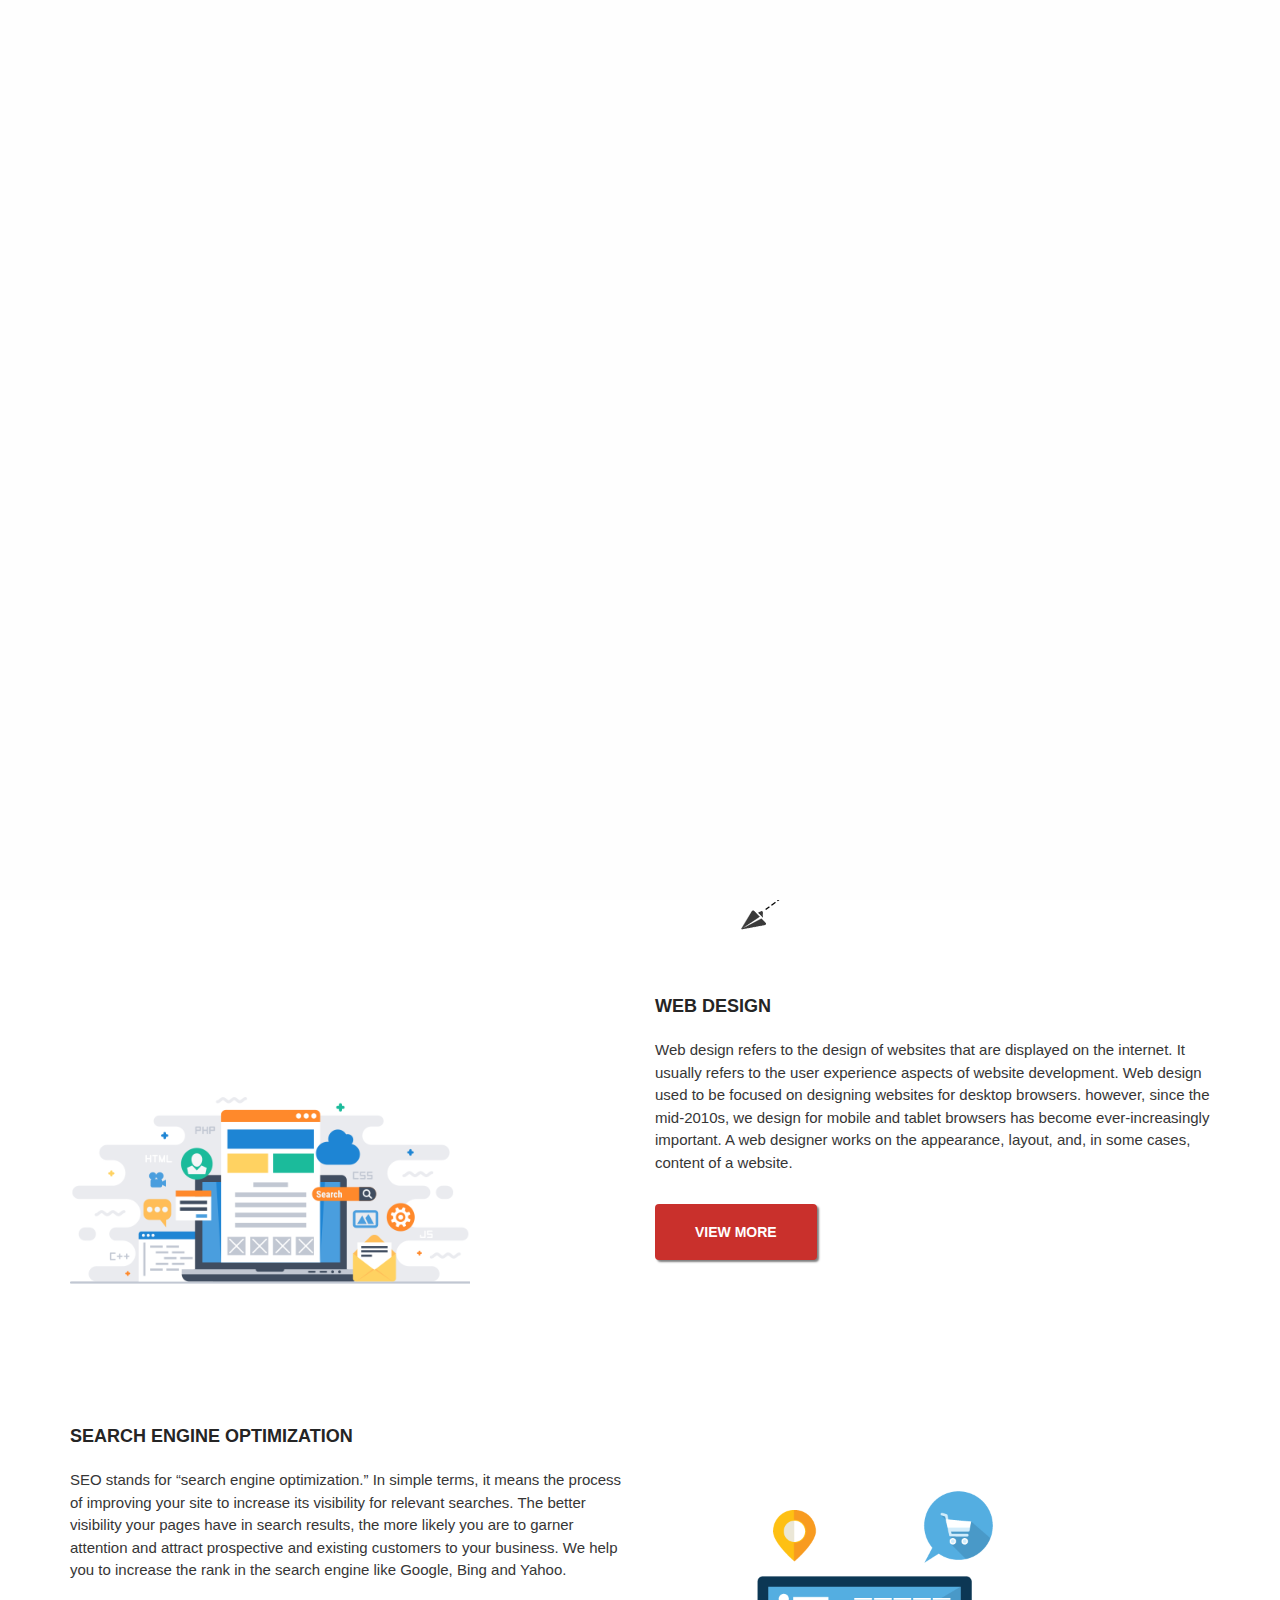
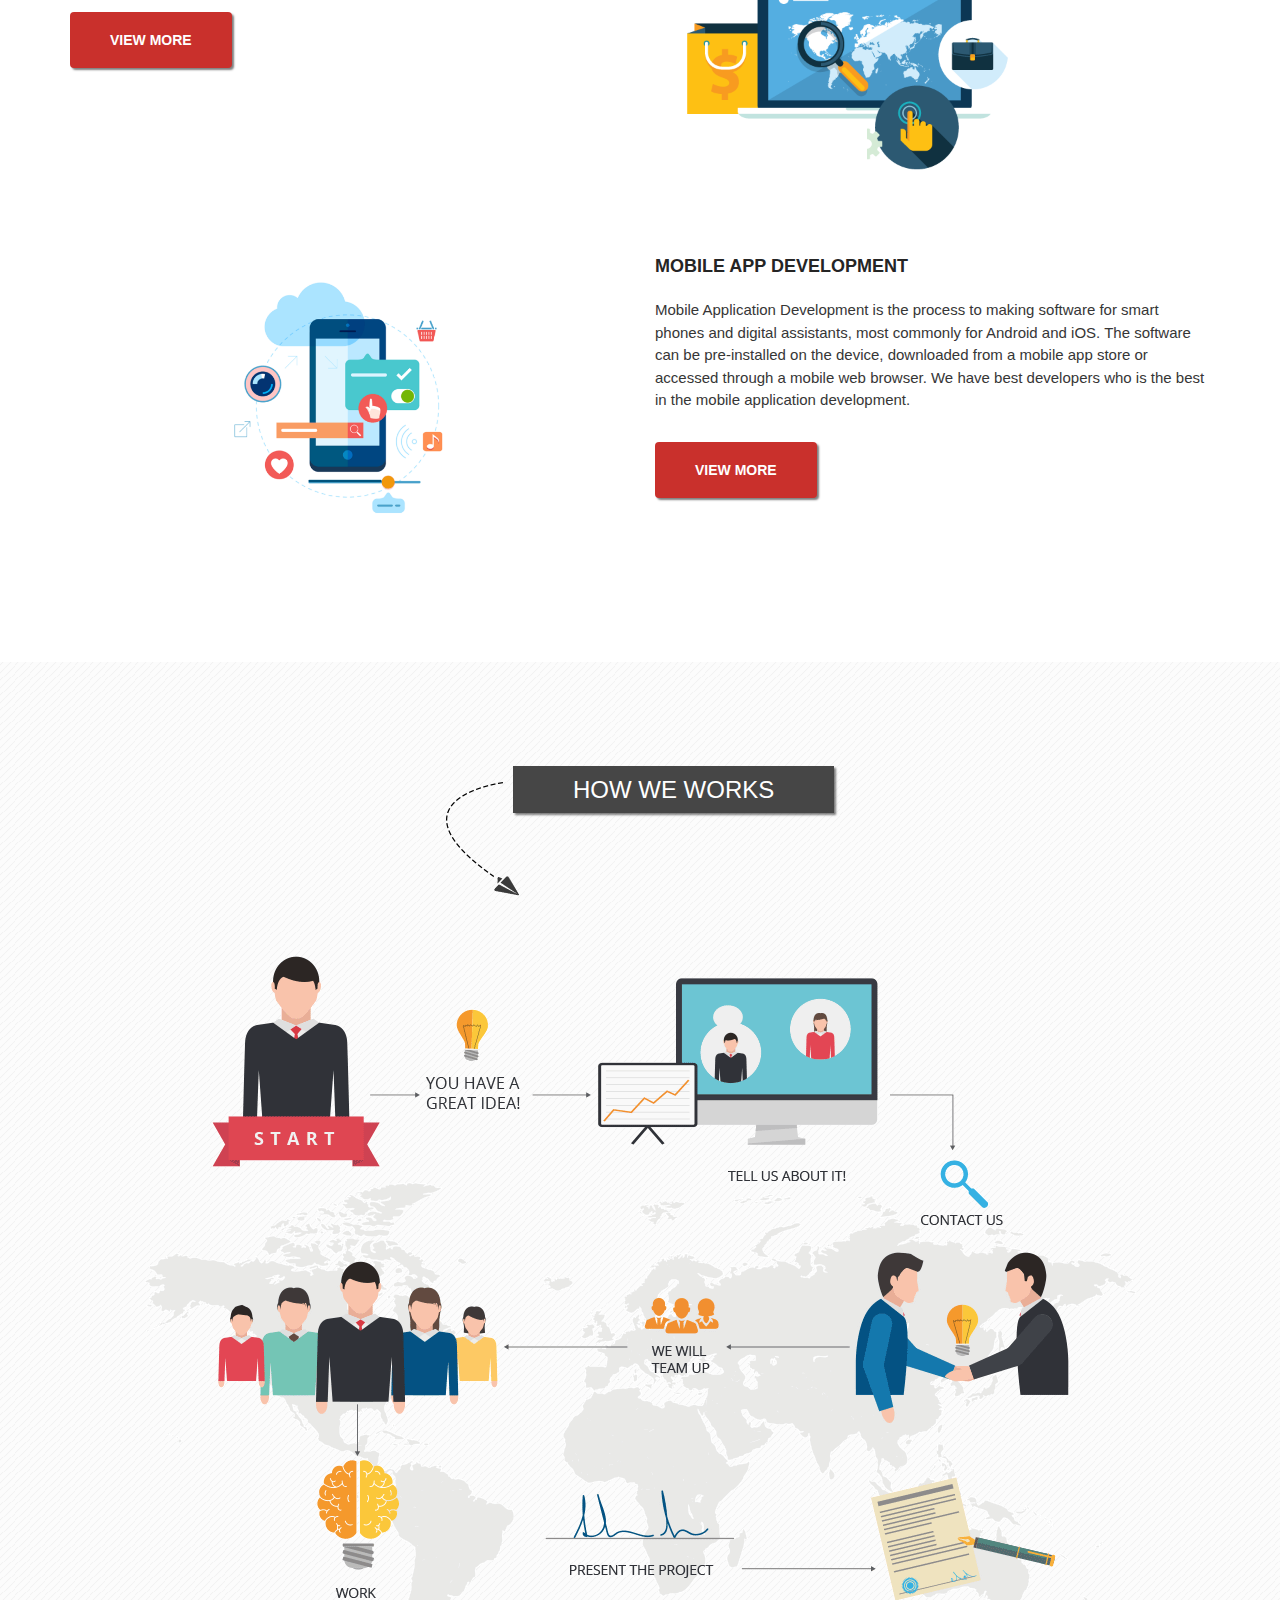
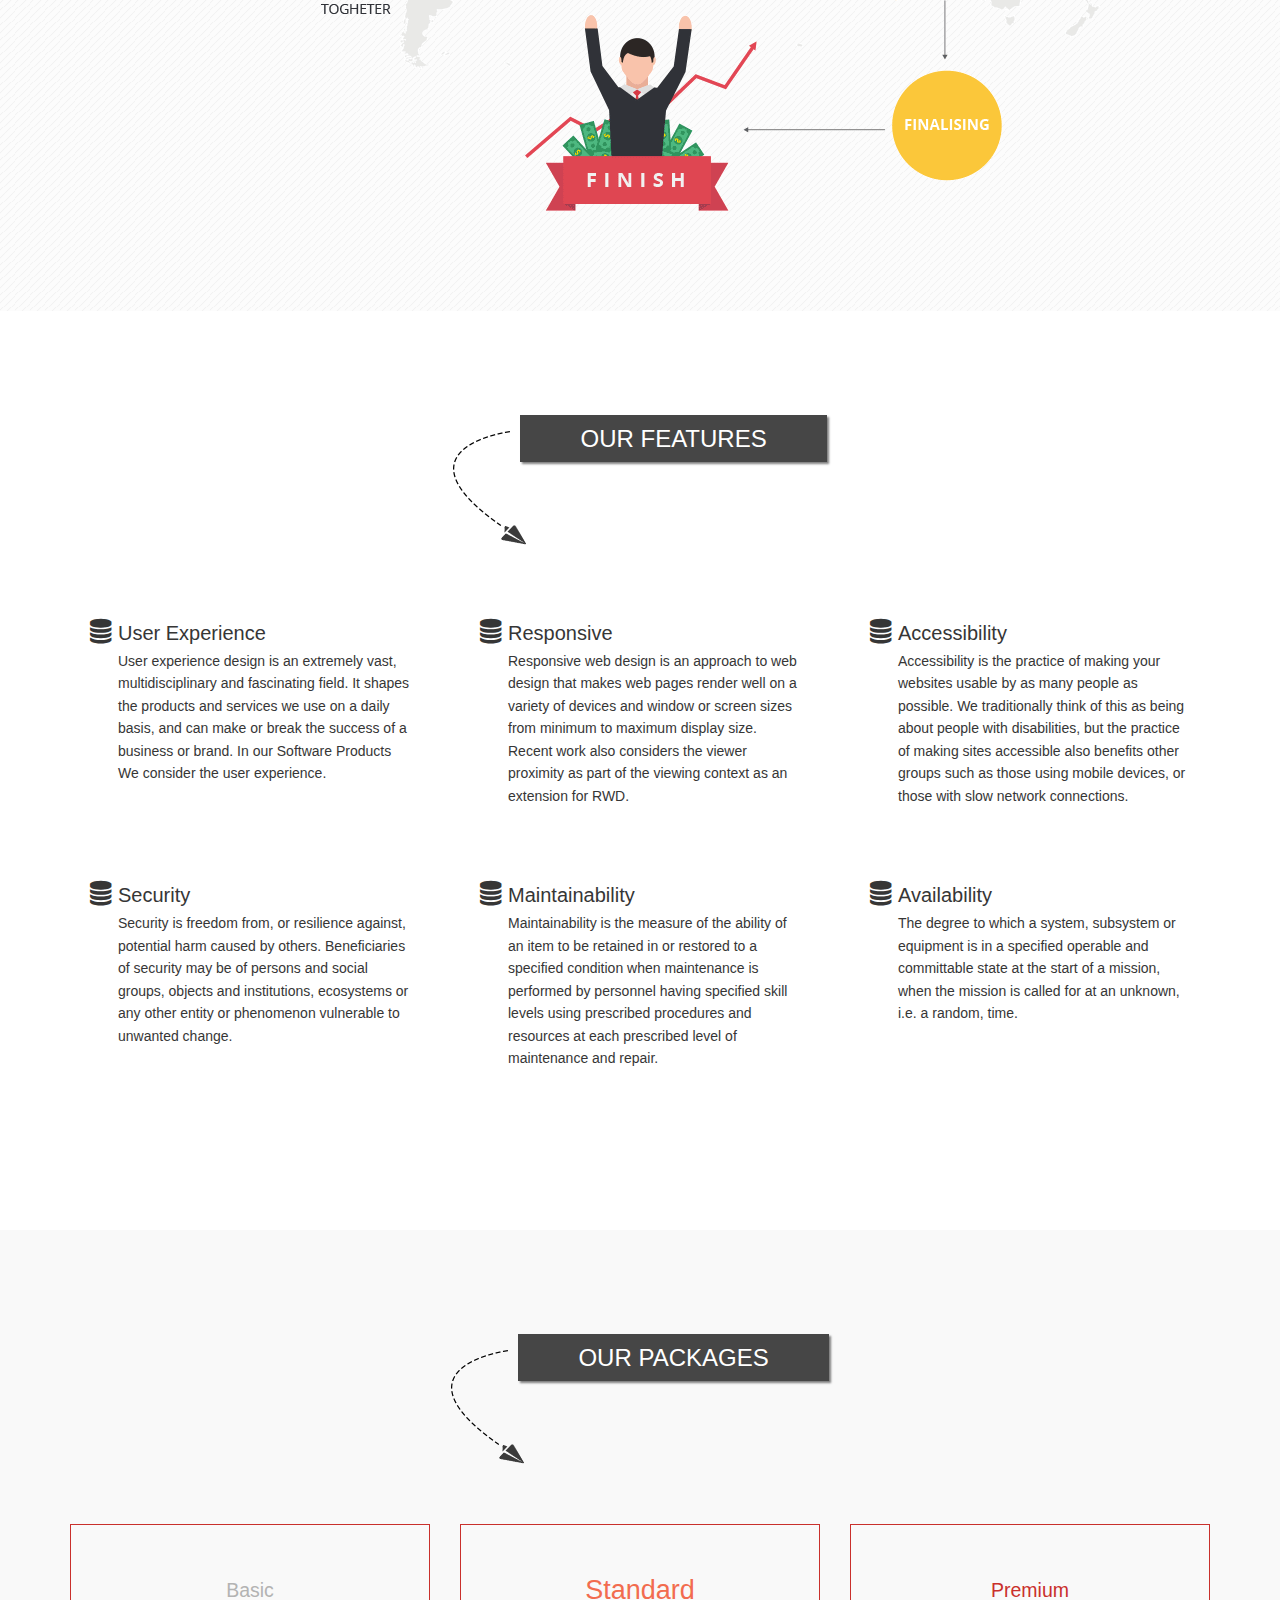
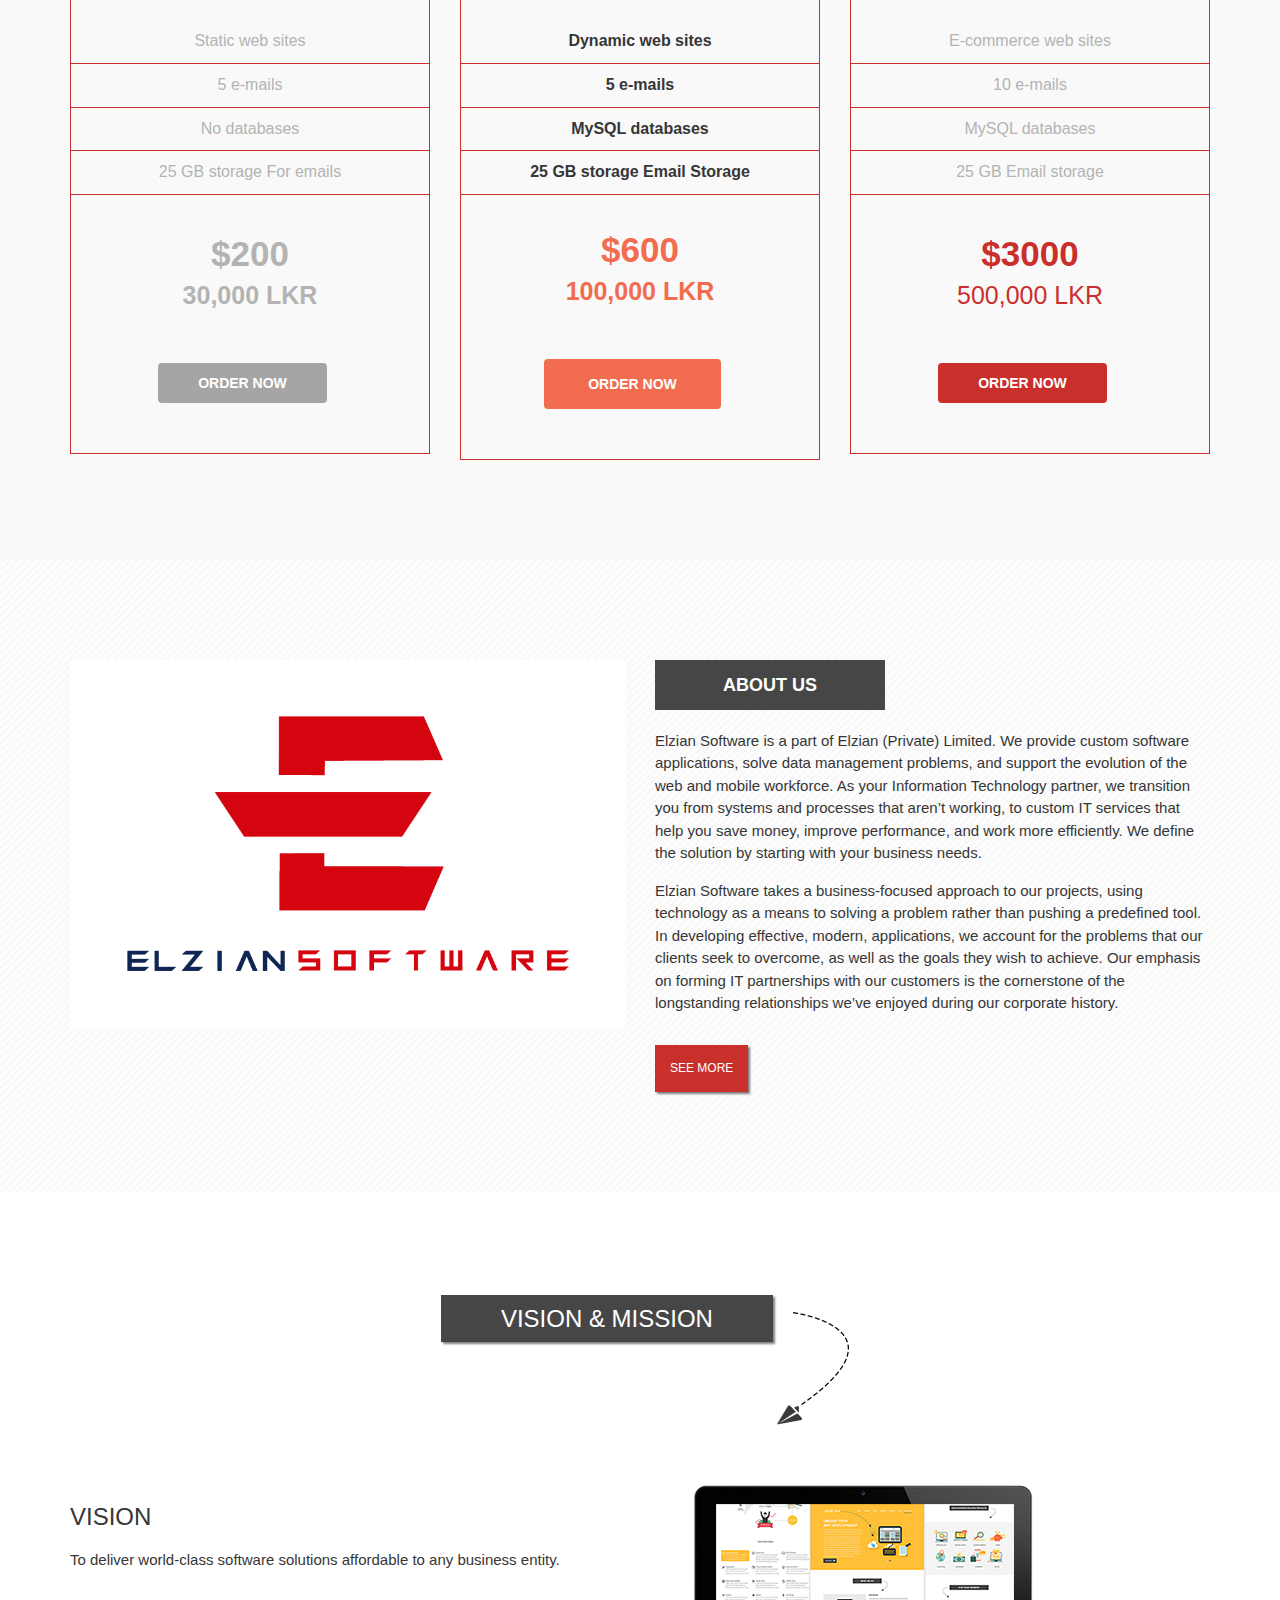
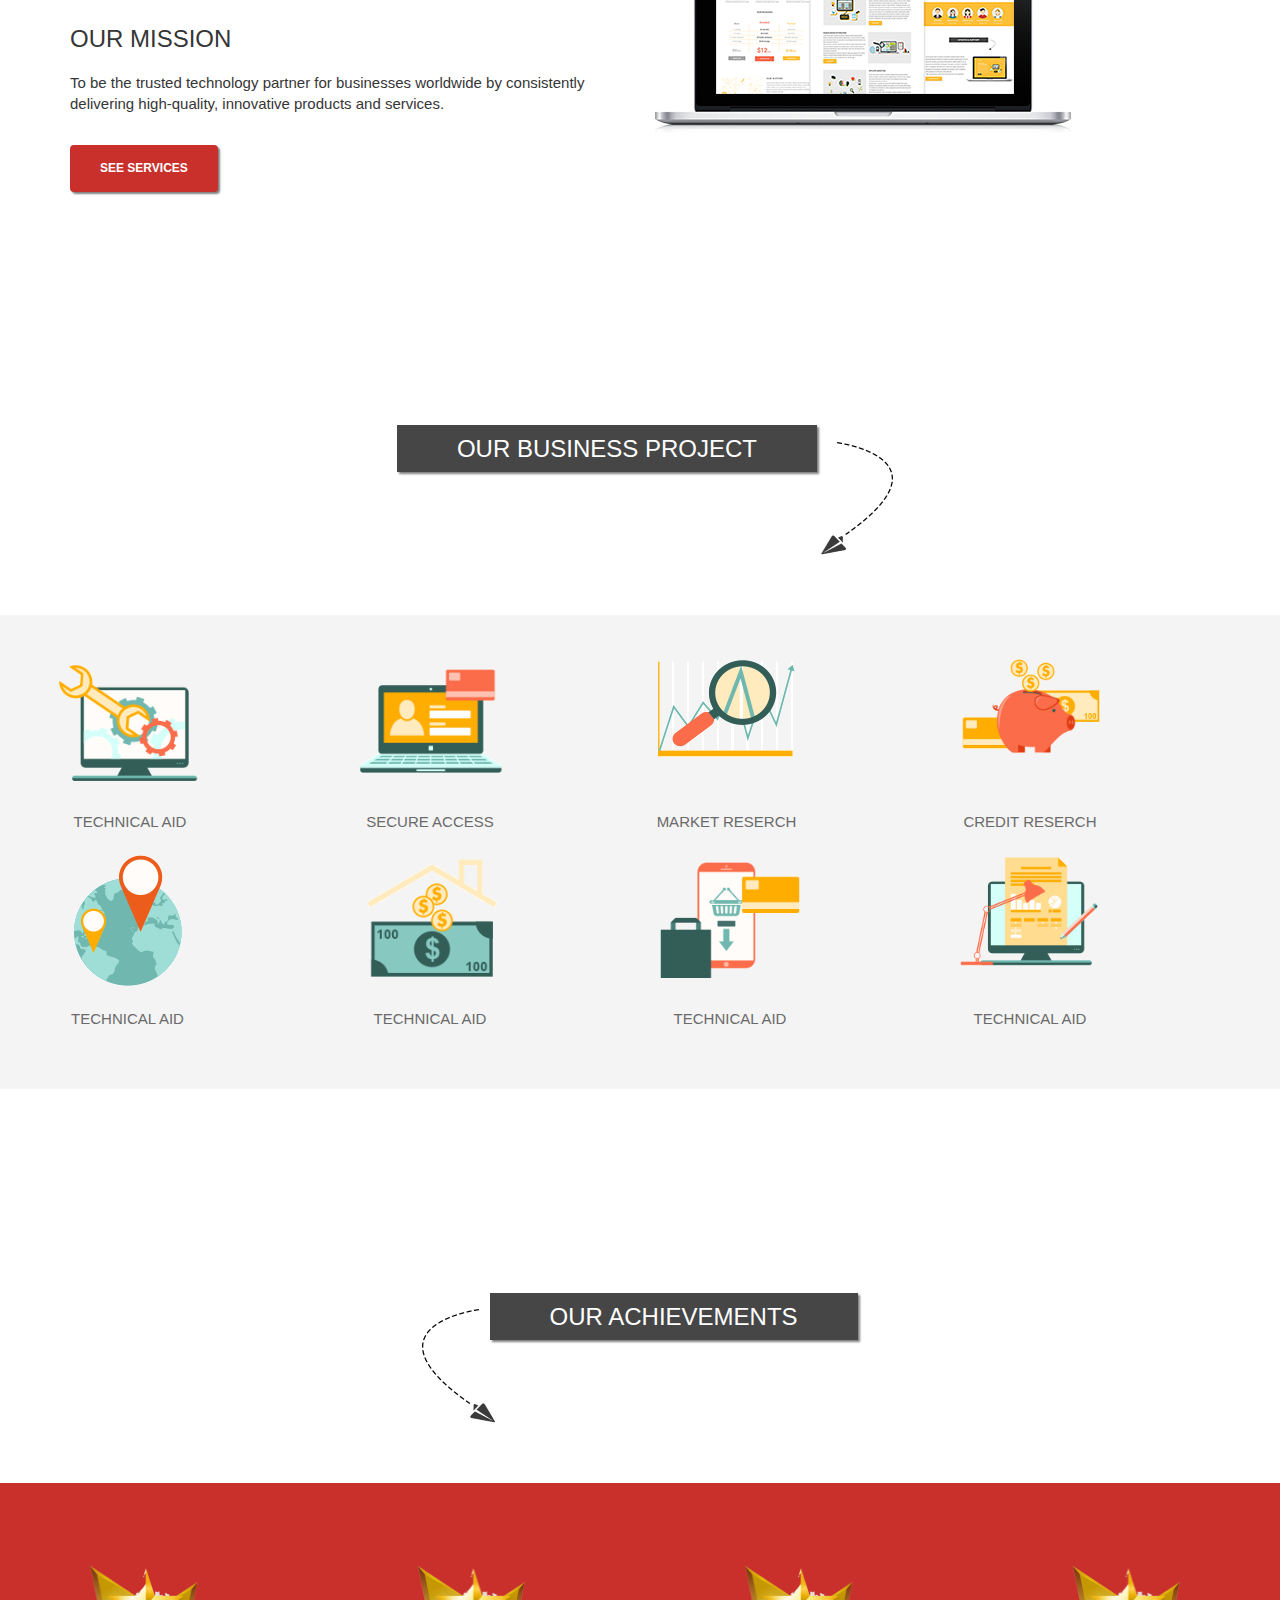
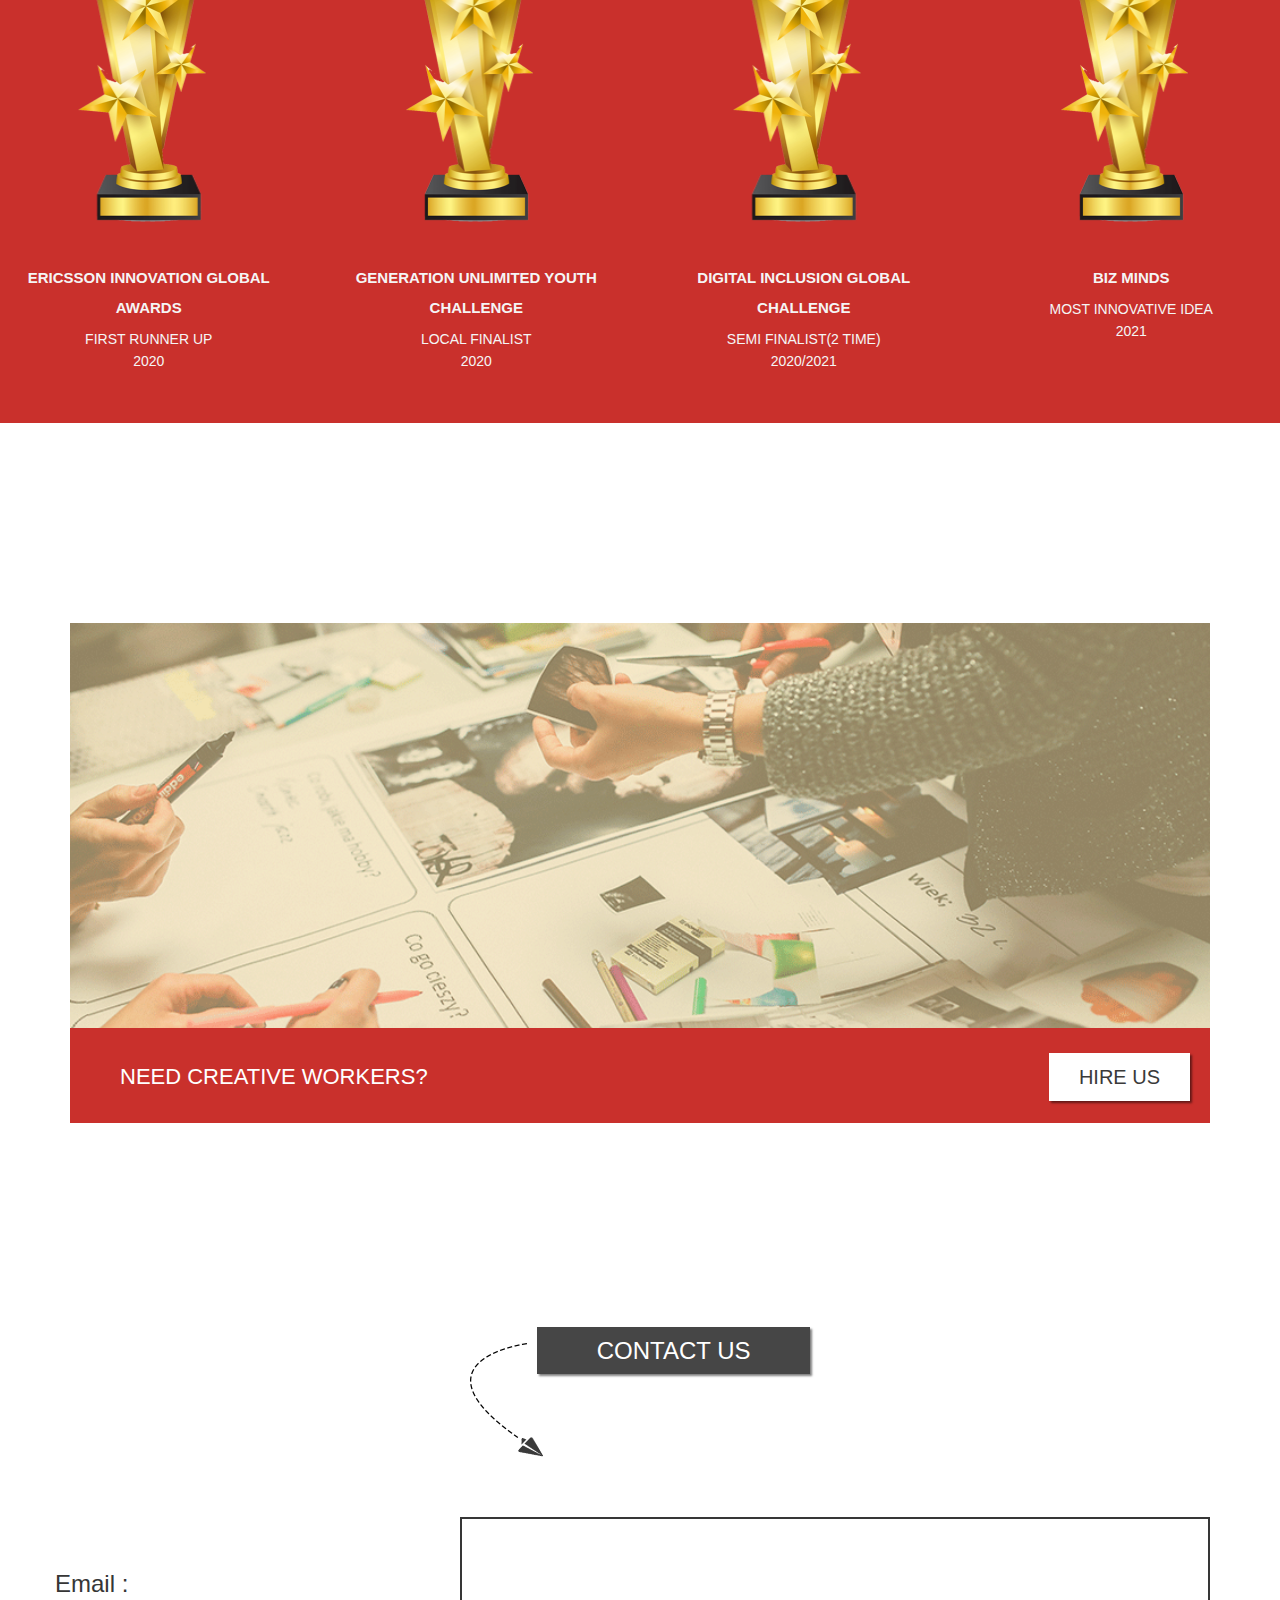
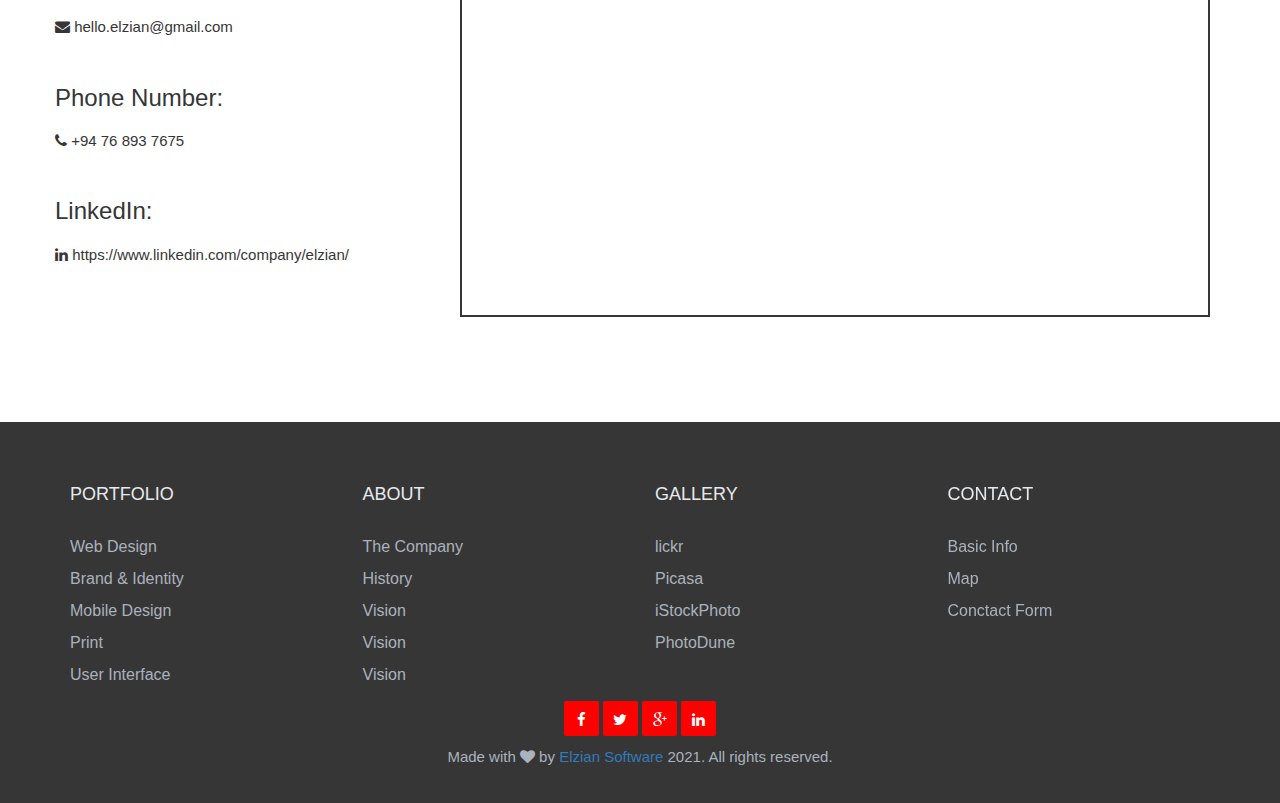
==== commit f6f2eb1d: "change the style" ====
--- a/index.html
+++ b/index.html
@@ -338,7 +338,7 @@
                                 </ul>
 
                                 <div class="package-bottom-area">
-                                    <h3> 200$ / 30,000 LKR<span></span></h3>
+                                    <h3> $200 <br><span> 30,000 LKR</span></h3>
                                 </div>
 
                                 <div class="pkg-btn"><a href="" class="btn btn-primary">ORDER NOW</a></div>
@@ -361,7 +361,7 @@
                                 </ul>
 
                                 <div class="package-bottom-area">
-                                    <h3>600$ / 100,000 LKR <span></span></h3>
+                                    <h3>$600 <br>  <span>100,000 LKR</span></h3>
                                 </div>
 
                                 <div class="pkg-btn"><a href="" class="btn btn-primary">ORDER NOW</a></div>
@@ -384,7 +384,7 @@
                                 </ul>
 
                                 <div class="package-bottom-area">
-                                    <h3>3000$ / 500,000 LKR<span></span></h3>
+                                    <h3>$3000 <br> <span>500,000 LKR</span></h3>
                                 </div>
 
                                 <div class="pkg-btn"><a href="" class="btn btn-primary">ORDER NOW</a></div>
--- a/assets/css/style.css
+++ b/assets/css/style.css
@@ -775,6 +775,12 @@
 
     color:#b3b3b3;
 }
+
+.main-package .package-item.basic h3 {
+
+    font-weight:600;
+    color:#b3b3b3;
+}
 .main-package .package-item.standard h5{
 
     color:#f26c4f;
@@ -788,7 +794,6 @@
 .package-item.standard .package-bottom-area h3{
     color:#f26c4f;
     font-weight:600;
-    font-size: 50px;
     margin-top: -4px;
 }
 .package-item.standard .package-bottom-area h3 span{
